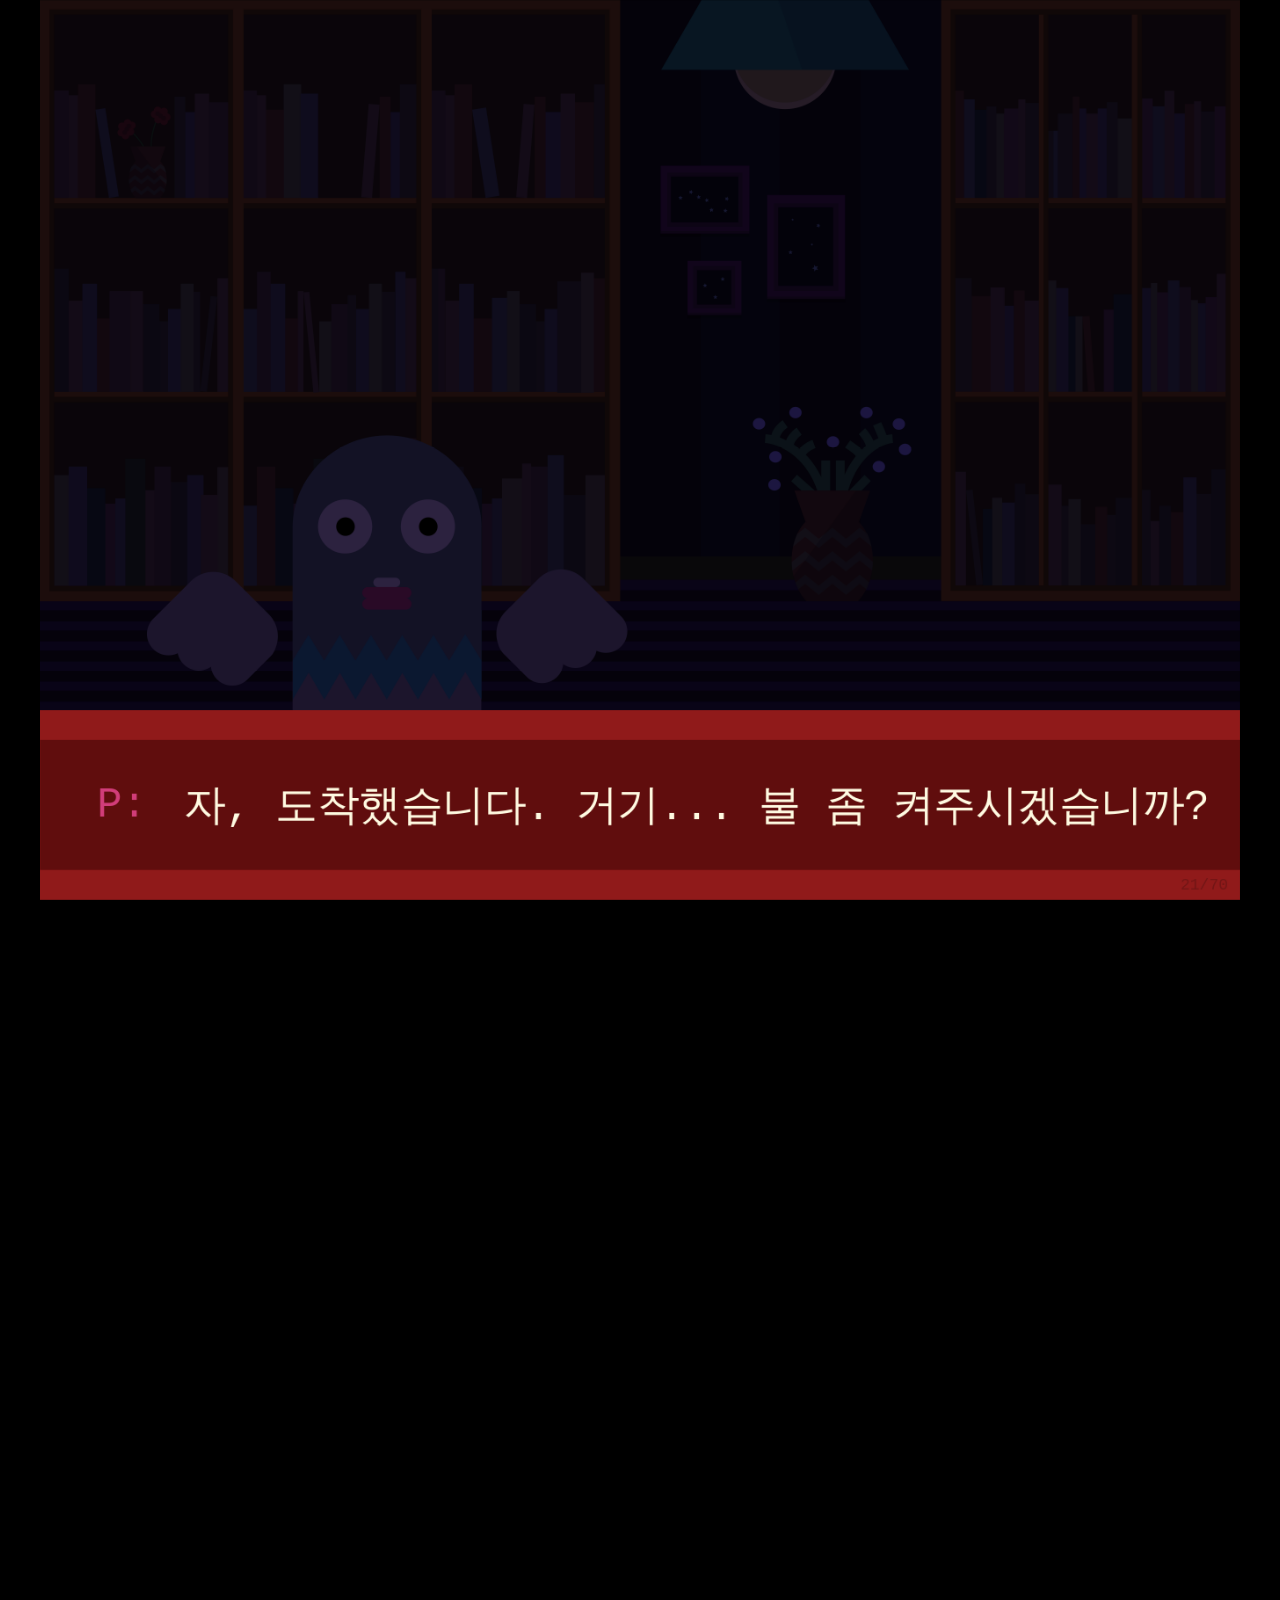
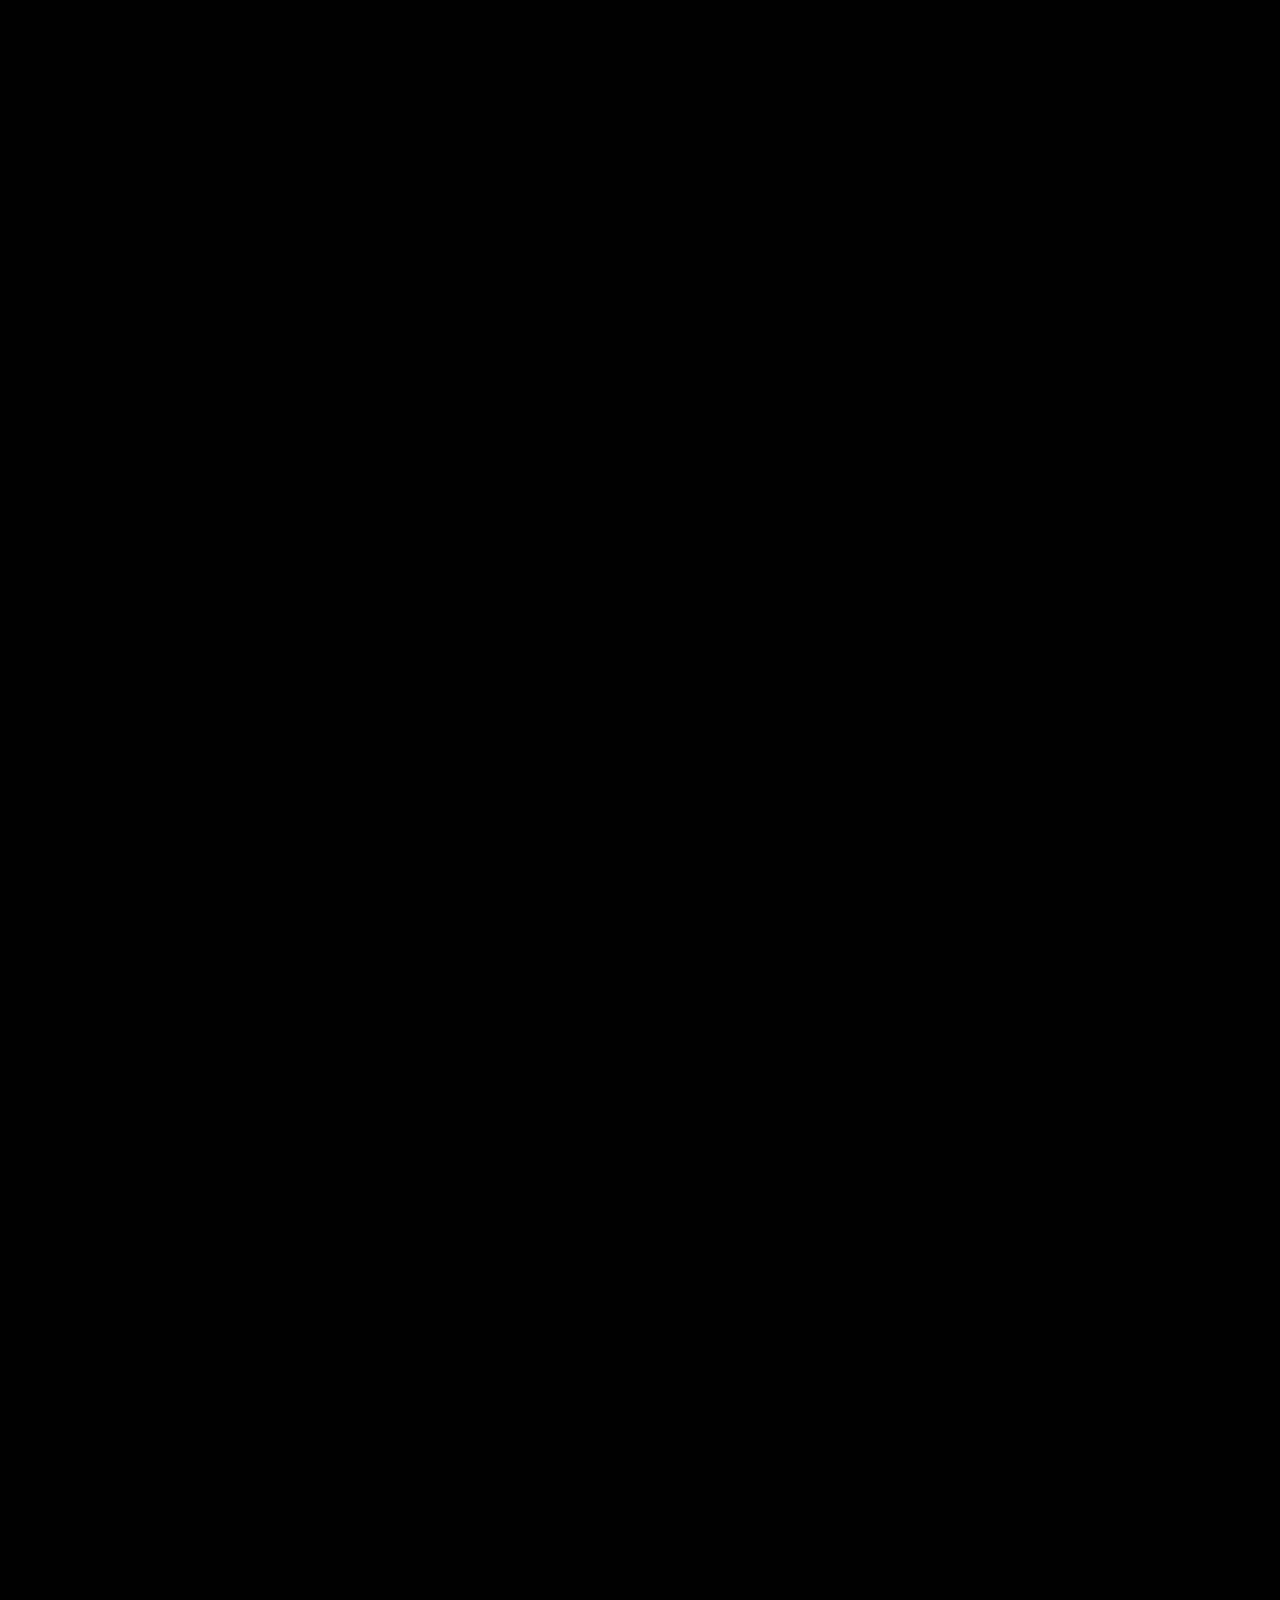
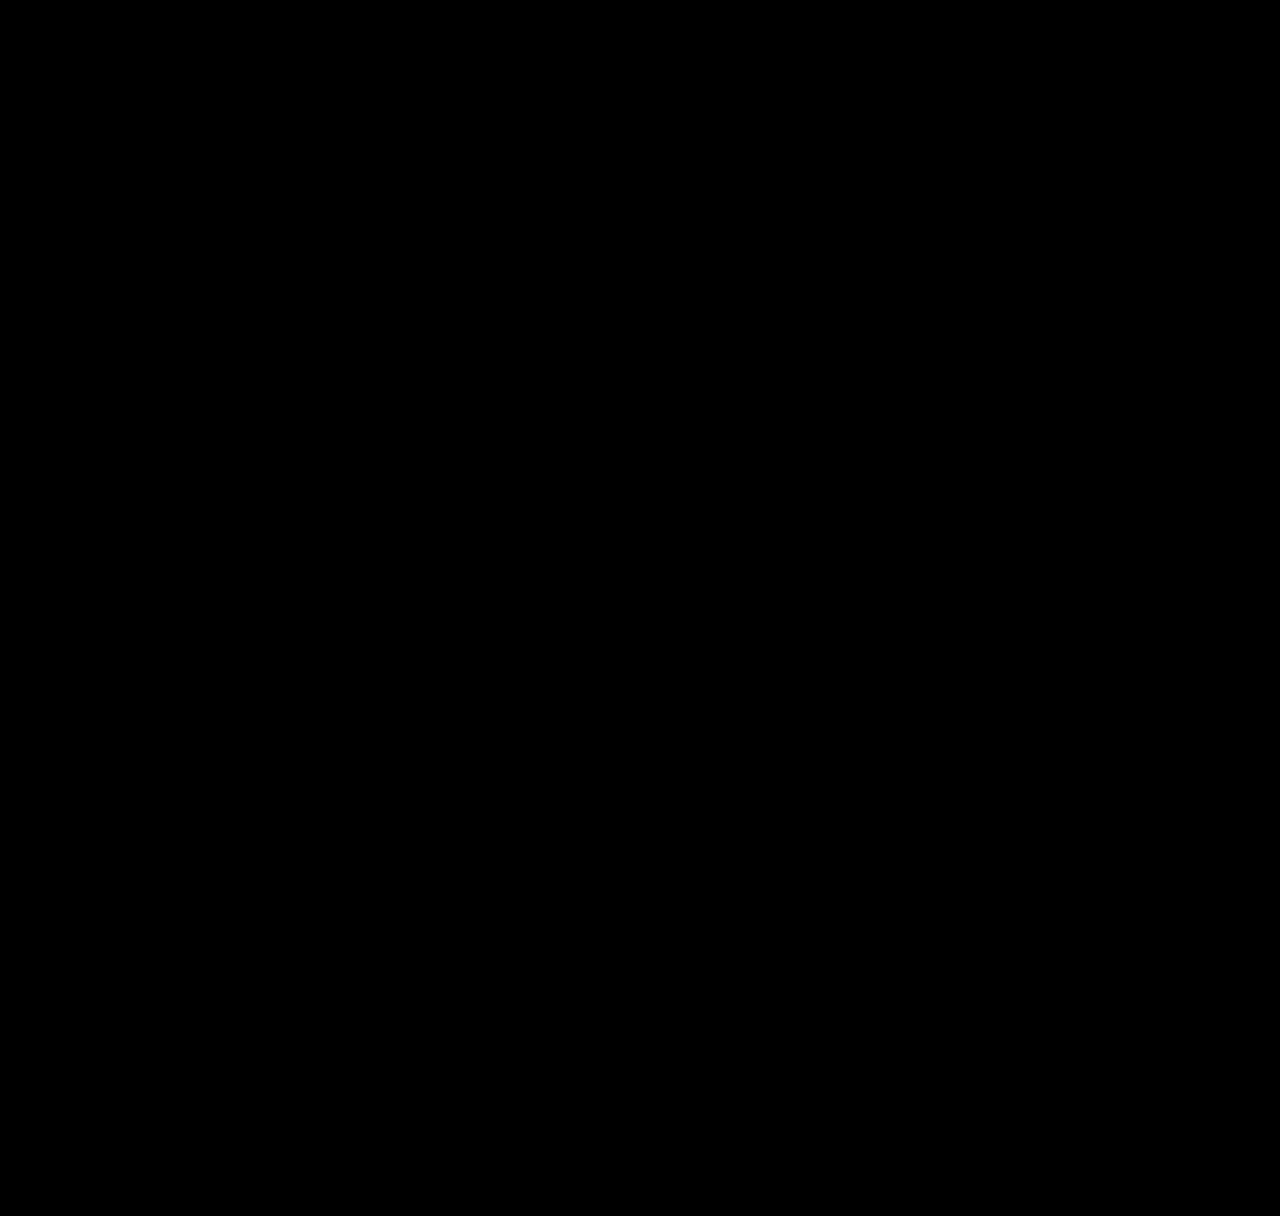
==== S2.html @ 765e0a61 "up" ====
<!DOCTYPE html>
<html lang="ko">
<head>
  <meta charset="UTF-8">
  <meta name="viewport" content="width=device-width, initial-scale=1.0, user-scalable=no">
  <title>知花冊房</title>
  <meta name="description" content="지화책방 비주얼 노벨">
  <style>
    * { margin: 0; padding: 0; box-sizing: border-box; }

    html, body {
      width: 100%; height: 100%;
      overflow: hidden;
      background: #000;
    }

    .sr-only {
      position: absolute; width: 1px; height: 1px;
      overflow: hidden; clip: rect(0 0 0 0);
    }

    /* 12.9인치 가로 기준 스테이지 (1366 x 1024) — 다른 비율 기기에서는 중앙 배치 및 레터박스(검정) */
    .stage {
      position: absolute;
      left: 50%; top: 50%;
      width: 1366px; height: 1024px;
      overflow: visible;
      background: #000000;
      transform-origin: center center;
      transform: translate(-50%, -50%) scale(var(--scale, 1));
    }

    /* 화면 바깥으로 나간 그래픽을 완벽하게 가려주는 최상단 블랙 마스킹 레이어 (2000px 블랙 테두리) */
    .stage::after {
      content: '';
      position: absolute;
      inset: -2000px;
      border: 2000px solid #000000;
      pointer-events: none;
      z-index: 999999;
    }
    .stage-black-mask {
      position: absolute;
      background: #000000;
      pointer-events: none;
      z-index: 999999;
    }
    .stage-black-mask.mask-right {
      left: 1366px;
      top: -2000px;
      width: 4000px;
      height: 6000px;
    }
    .stage-black-mask.mask-left {
      right: 1366px;
      top: -2000px;
      width: 4000px;
      height: 6000px;
    }
    .stage-black-mask.mask-top {
      left: -2000px;
      bottom: 1024px;
      width: 6000px;
      height: 4000px;
    }
    .stage-black-mask.mask-bottom {
      left: -2000px;
      top: 1024px;
      width: 6000px;
      height: 4000px;
    }

    /* 각 장면 공통 */
    .scene {
      position: absolute; inset: 0;
      overflow: hidden;
      will-change: transform;
      backface-visibility: hidden;
      transform: translate3d(0, 0, 0);
    }

    .scene .bg {
      position: absolute; inset: 0;
      width: 100%; height: 100%;
      display: block;
    }

    /* 전환: 위로 슬라이드 (부드럽고 빠른 1.6s 커튼콜) */
    .scene.slide-up-out {
      animation: slideUpOut 1.6s cubic-bezier(0.25, 0.1, 0.25, 1) forwards;
      z-index: 10;
    }
    @keyframes slideUpOut {
      from { transform: translate3d(0, 0, 0); }
      to   { transform: translate3d(0, -100%, 0); }
    }

    
    /* 대화창 전용 부드러운 페이드 인 */
    .dialog-fade-in {
      animation: dialogFadeIn 0.6s ease forwards;
    }
    @keyframes dialogFadeIn {
      from { opacity: 0; }
      to   { opacity: 1; }
    }

    /* 전환: 페이드 (2분 무입력 시 대기화면 복귀) */
    .scene.fade-in {
      animation: fadeIn 0.8s ease forwards;
      z-index: 10;
    }
    @keyframes fadeIn {
      from { opacity: 0; }
      to   { opacity: 1; }
    }

    /* ========== 대기화면(0번 장면 / Scene 1): 외벽 꽃 3개 살랑임 ========== */
    .flower {
      position: absolute;
      z-index: 1;
      pointer-events: none;
    }
    .f1, .flower.f1 { left: 957px; top: 178px; width: 219.5px; height: 229.5px; }
    .f2, .flower.f2 { left: 949px; top: 443px; width: 133px;   height: 145px;   }
    .f3, .flower.f3 { left: 985px; top: 615px; width: 172px;   height: 181px;   }

    .flower img {
      position: absolute; inset: 0;
      width: 100%; height: 100%;
      transform-origin: 50% 50%;
      animation: s01sway 2s steps(25) infinite alternate;
      backface-visibility: hidden;
      will-change: transform;
    }

    .f1 img, .flower.f1 img { --a: -5deg;   --b: 4deg; }
    .f2 img, .flower.f2 img { --a: 6deg;    --b: -4deg; }
    .f3 img, .flower.f3 img { --a: -3.5deg; --b: 5.5deg; }

    @keyframes s01sway {
      from { transform: rotate(var(--a)) translateZ(0); }
      to   { transform: rotate(var(--b)) translateZ(0); }
    }

    /* ========== 2장면: 비 내리는 책방 및 텍스트 ========== */
    .scene-02 .rain {
      position: absolute; inset: 0;
      width: 100%; height: 100%;
      pointer-events: none;
      z-index: 1; /* 곱하기 투명도 레이어(.veil) 아래에 위치 */
    }

    .scene-02 .veil {
      position: absolute; inset: 0;
      background: #453E72;
      opacity: 0.9;
      mix-blend-mode: multiply;
      transition: opacity 2.4s ease;
      z-index: 2; /* 빗줄기 위에 위치하여 곱하기 블렌드 효과 적용 */
    }
    .scene-02 .veil.gone { opacity: 0; }

    @font-face {
      font-family: 'DungGeunMo';
      src: url('04_filters_fonts/DungGeunMo.otf') format('opentype');
    }

    .scene-02 .guide-text {
      position: absolute;
      left: 0; right: 0; top: 50%;
      transform: translateY(-50%);
      font-family: 'DungGeunMo', monospace;
      font-size: 42px;
      line-height: 1.6;
      color: #615CB7;
      text-align: center;
      white-space: nowrap;
      user-select: none;
      pointer-events: none;
      transition: opacity 2.4s ease;
      z-index: 3;
    }
    .scene-02 .guide-text.gone { opacity: 0; }
    .scene-02 .guide-text .ch {
      display: inline-block;
      visibility: hidden;
    }
    .scene-02 .guide-text .ch.on { visibility: visible; }

    /* ========== 3장면: 책방 앞 + 초록 대화창 & 대사 타이핑 ========== */
    .scene-03 .rain {
      position: absolute; inset: 0;
      width: 100%; height: 100%;
      pointer-events: none;
    }

    /* ========== 대화창 공통 스타일 & 텍스트 규칙 (가장 상단 레이어) ========== */
    .dialog-wrap {
      position: absolute;
      left: 0;
      right: -6px; /* 서브픽셀 렌더링 틈새를 완벽히 덮어 뒤편 그래픽/팔 노출 원천 차단 */
      bottom: 0;
      width: calc(100% + 6px);
      height: 216px;
      z-index: 100; /* 최상단 레이어 */
      pointer-events: none;
    }

    .dialog-wrap .dialog-bg {
      position: absolute; inset: 0;
      width: 100%; height: 100%;
      display: block;
    }

    .dialog-wrap .dialog-text {
      position: absolute;
      left: 65px; right: 65px; top: 0; bottom: 0;
      display: flex;
      align-items: center;
      font-family: 'DungGeunMo', monospace;
      font-size: 48px;
      letter-spacing: -0.5px;
      white-space: nowrap;
      user-select: none;
    }

    .dialog-wrap .dialog-body {
      color: #FFFAE1;
    }

    .dialog-wrap .ch {
      display: inline-block;
      visibility: hidden;
    }
    .dialog-wrap .ch.on {
      visibility: visible;
    }
    .dialog-wrap .ch.dim {
      opacity: 0.3;
    }

    /* 그린 텍스트 규칙 (You: #308DA4) */
    .dialog-wrap.green .speaker,
    .scene-03 .speaker,
    .scene-04 .speaker,
    .scene-09 .speaker,
    .scene-10 .speaker,
    .scene-12 .speaker,
    .scene-13 .speaker,
    .scene-16 .speaker,
    .scene-23 .speaker,
    .scene-24 .speaker,
    .scene-29 .speaker,
    .scene-30 .speaker,
    .scene-32 .speaker,
    .scene-33 .speaker,
    .scene-17 .speaker,
    .scene-37 .speaker,
    .scene-41 .speaker,
    .scene-42 .speaker,
    .scene-44 .speaker {
      color: #308DA4;
      margin-right: 14px;
    }

    /* 레드 텍스트 규칙 (P: #D13D79) */
    .dialog-wrap.red .speaker,
    .scene-05 .speaker,
    .scene-06 .speaker,
    .scene-26 .speaker,
    .scene-07 .speaker,
    .scene-08 .speaker,
    .scene-11 .speaker,
    .scene-13 .speaker,
    .scene-14 .speaker,
    .scene-15 .speaker,
    .scene-18 .speaker,
    .scene-38 .speaker,
    .scene-19 .speaker,
    .scene-39 .speaker,
    .scene-20 .speaker,
    .scene-40 .speaker,
    .scene-01 .speaker,
    .scene-21 .speaker,
    .scene-25 .speaker,
    .scene-27 .speaker,
    .scene-28 .speaker,
    .scene-31 .speaker,
    .scene-34 .speaker,
    .scene-35 .speaker,
    .scene-36 .speaker,
    .scene-41 .speaker,
    .scene-42 .speaker,
    .scene-43 .speaker {
      color: #D13D79;
      margin-right: 14px;
    }

    /* 퍼플 텍스트 규칙 및 보라색 대화창 배경 채움 (오른쪽 잘림 방지) */
    .dialog-wrap.purple {
      background: linear-gradient(
        to bottom,
        #702188 0px,
        #702188 34px,
        #4C105E 34px,
        #4C105E 182px,
        #702188 182px,
        #702188 216px
      );
    }
    .dialog-wrap.purple .dialog-bg {
      width: 100%;
      height: 100%;
      object-fit: fill;
    }
    .dialog-wrap.purple .speaker {
      color: #615CB7;
      margin-right: 14px;
    }

    
    
    /* S2 2장면 / 22장면: 형광등 깜빡거리며 켜지는 필터 (1366*809, #1D123D -> 투명도 0%) */
    .scene-02 .scene-flicker-filter,
    .scene-22 .scene-flicker-filter {
      position: absolute;
      left: 0;
      top: 0;
      width: 1366px;
      height: 809px;
      background-color: #1D123D;
      mix-blend-mode: multiply;
      pointer-events: none;
      z-index: 45;
      opacity: 0.90; /* 대사 나오는 동안 기본 어두운 방 유지 */
    }

    .scene-02.flicker-active .scene-flicker-filter,
    .scene-22.flicker-active .scene-flicker-filter,
    .flicker-active .scene-flicker-filter {
      animation: fluorescentFlicker 1.8s step-end forwards;
    }

    .scene-02 .lamp-flare,
    .scene-22 .lamp-flare {
      position: absolute;
      left: 0;
      top: 0;
      width: 1366px;
      height: 809px;
      background-color: #FFFDE8;
      pointer-events: none;
      z-index: 46;
      opacity: 0;
    }

    .scene-02.flicker-active .lamp-flare,
    .scene-22.flicker-active .lamp-flare,
    .flicker-active .lamp-flare {
      animation: lampFlare 1.8s step-end forwards;
    }

    @keyframes fluorescentFlicker {
      /* 어둑어둑한 분위기 유지 */
      0%   { opacity: 0.90; }
      12%  { opacity: 0.90; }

      /* 1차 미세 깜빡: 어둠 속에서 켜질랑말랑 살짝 꿈틀 (0.78) */
      18%  { opacity: 0.78; }
      24%  { opacity: 0.90; }

      /* 2차 켜질랑말랑: 조금 더 반응 (0.65) */
      40%  { opacity: 0.65; }
      45%  { opacity: 0.88; }

      /* 3차 전압 상승: 반쯤 깜빡 (0.45) */
      55%  { opacity: 0.45; }
      60%  { opacity: 0.78; }

      /* 4차 지직- 연속 스파크 (0.25 -> 0.58 -> 0.12) */
      68%  { opacity: 0.25; }
      73%  { opacity: 0.58; }
      78%  { opacity: 0.12; }
      82%  { opacity: 0.35; }

      /* 5차 점등 완료! 완전히 불 켜짐 */
      88%  { opacity: 0.00; }
      93%  { opacity: 0.10; } /* 전구 잔여 미세 진동 */
      97%  { opacity: 0.00; }
      100% { opacity: 0.00; } /* 영구 밝음 유지 */
    }

    @keyframes lampFlare {
      /* 초반 어둑어둑할 때는 섬광 없음 */
      0%   { opacity: 0; }
      67%  { opacity: 0; }

      /* 4차 스파크 시 미세 섬광 */
      78%  { opacity: 0.08; }
      82%  { opacity: 0; }

      /* 5차 본격 점등 시 찰나의 전등 빛 퍼짐 */
      88%  { opacity: 0.25; }
      94%  { opacity: 0; }
      100% { opacity: 0; }
    }

    /* 21장면 전용 필터 (1366*809 대화창 비침범 직사각형, #1D123D, multiply 90%) */
    .scene-01 .scene-21-filter,
    .scene-21 .scene-21-filter {
      position: absolute;
      left: 0;
      top: 0;
      width: 1366px;
      height: 809px;
      background-color: #1D123D;
      opacity: 0.9;
      mix-blend-mode: multiply;
      pointer-events: none;
      z-index: 45;
    }

    /* ========== S2 전체 장면 공통 컬러 필터 레이어 (#E8CBFF, 50%, multiply) ========== */
    .scene-color-filter {
      position: absolute;
      left: 0;
      top: 0;
      width: 1366px;
      height: 1024px;
      background-color: #E8CBFF;
      opacity: 0.5;
      mix-blend-mode: multiply;
      pointer-events: none;
      z-index: 50; /* 대화창(z-index: 100) 바로 아래, 씬 내 그래픽/모션 요소 최상단 */
    }
    .scene-color-filter.with-dialog,
    .scene:has(.dialog-wrap) .scene-color-filter {
      height: 809px; /* 하단 대사 영역을 제외한 상단 채움 (1366*809) */
    }

    /* ========== 4장면: 노크 장면 (배경, 도어 슬라이드, arm 마우스 커서, 타이핑) ========== */
    .scene-04 {
      cursor: none; /* 실제 마우스 커서 숨김 */
    }

    .rain {
      position: absolute; inset: 0;
      width: 100%; height: 100%;
      pointer-events: none;
    }

    .scene-04 .rain,
    .scene-05 .rain,
    .scene-06 .rain,
    .scene-11 .rain {
      z-index: 2; /* 꽃 레이어(z-index: 1) 위에서 비가 가림 없이 내리도록 설정 */
    }

    /* 4장면, 5장면, 6장면: 3장면(03.png) 꽃 위치와 100% 동일하게 일치시키는 꽃 레이어 */
    .flowers-layer {
      position: absolute; inset: 0;
      width: 100%; height: 100%;
      pointer-events: none;
      z-index: 1;
    }
    .flowers-layer .flower-strip {
      position: absolute;
      top: 0; bottom: 0;
      overflow: hidden;
    }
    .flowers-layer .flower-strip.left {
      left: 0;
      width: 376px;
    }
    .flowers-layer .flower-strip.right {
      left: 925px;
      width: 441px;
    }
    .flowers-layer .flower-strip img {
      position: absolute;
      top: 0;
      width: 1366px;
      height: 1024px;
      display: block;
    }
    .flowers-layer .flower-strip.left img {
      left: 0;
    }
    .flowers-layer .flower-strip.right img {
      left: -925px;
    }

    /* 7장면, 8장면, 9장면: 비둘기 날개 (몸통 기준 안쪽 고정점, 위아래 살짝 날갯짓) */
    .pigeon-wing {
      position: absolute;
      width: 313.5px;
      height: 278.5px;
      z-index: 2;
      pointer-events: none;
      will-change: transform;
    }
    .pigeon-wing img {
      width: 100%;
      height: 100%;
      display: block;
    }
    .pigeon-wing.left {
      left: 165px;
      top: 430px;
      transform-origin: 90% 45%;
      animation: wingFlapLeft 1.44s steps(18) infinite alternate;
    }
    .pigeon-wing.right {
      right: 165px;
      top: 430px;
      transform-origin: 10% 45%;
      animation: wingFlapRight 1.44s steps(18) infinite alternate;
    }
    @keyframes wingFlapLeft {
      0%   { transform: rotate(-5deg); }
      100% { transform: rotate(5deg); }
    }
    @keyframes wingFlapRight {
      0%   { transform: rotate(5deg); }
      100% { transform: rotate(-5deg); }
    }

    /* 4장면 슬라이딩 도어 (24프레임 전개) */
    .scene-04 .door {
      position: absolute;
      left: 619.24px; top: 97.91px;
      z-index: 3;
      cursor: none;
      transition: transform 2.0s steps(48);
      will-change: transform;
    }
    .scene-04 .door img {
      display: block;
      width: auto;
      height: auto;
    }
    .scene-04 .door.opened {
      transform: translateX(-241.21px); /* x619.24 -> x378.03 으로 슬라이딩 이동 */
    }

    /* 건물 간판 정정 레이어 (知花冊房) */
    .sign-fixed {
      position: absolute;
      width: 61px;
      height: 247px;
      z-index: 2;
      pointer-events: none;
    }
    .sign-fixed img {
      width: 100%;
      height: 100%;
      display: block;
    }
    .scene-02 .sign-fixed {
      left: 924px;
      top: 235.5px;
    }
    .scene-03 .sign-fixed,
    .scene-04 .sign-fixed,
    .scene-05 .sign-fixed,
    .scene-06 .sign-fixed,
    .scene-11 .sign-fixed {
      left: 924px;
      top: 149.5px;
    }

    /* 15/16장면: 33번 장면 스타일 빈티지 땀방울 꿈틀 모션 (7~8fps 스톱모션 스타일) */
    .scene-15 .sweat-group,
    .scene-16 .sweat-group {
      position: absolute;
      left: 1086px;
      top: 148px;
      width: 161px;
      height: 121px;
      transform-origin: 50% 50%;
      pointer-events: none;
      z-index: 4;
      will-change: transform;
      animation: sweatVintageWriggle 0.72s steps(1) infinite;
    }
    .scene-15 .sweat-group img,
    .scene-16 .sweat-group img {
      width: 100%;
      height: 100%;
      display: block;
      object-fit: contain;
    }

    /* 5장면, 6장면, 11장면: 이전 장면에서 슬라이딩 완료된 문 유지 (x: 378.03px, y: 97.91px) */
    .scene-05 .door,
    .scene-06 .door,
    .scene-11 .door {
      position: absolute;
      left: 378.03px; top: 97.91px;
      z-index: 3;
    }
    .scene-05 .door img,
    .scene-06 .door img,
    .scene-11 .door img {
      display: block;
      width: auto;
      height: auto;
    }

    /* 12장면: 주인공(human) 클로즈업 레이어 및 비 레이어 */
    .scene-12 .rain {
      position: absolute; inset: 0;
      width: 100%; height: 100%;
      pointer-events: none;
      z-index: 2;
    }
    .scene-12 .human {
      position: absolute;
      right: 0; top: 0;
      width: 1313px;
      height: 1024px;
      pointer-events: none;
      z-index: 3;
    }
    .scene-12 .human img {
      width: 100%;
      height: 100%;
      display: block;
    }

    /* 13장면, 14장면, 15장면: 비 내리는 창가 비둘기 씬 (배경, 비, 비둘기 방 전경, 레드 대화창) */
    .scene-13 .rain,
    .scene-14 .rain,
    .scene-15 .rain {
      position: absolute; inset: 0;
      width: 100%; height: 100%;
      pointer-events: none;
      z-index: 2;
    }
    .scene-13 .pigeon-room,
    .scene-14 .pigeon-room,
    .scene-15 .pigeon-room {
      position: absolute; inset: 0;
      width: 100%; height: 100%;
      pointer-events: none;
      z-index: 3;
    }
    .scene-13 .pigeon-room img,
    .scene-14 .pigeon-room img,
    .scene-15 .pigeon-room img {
      width: 100%;
      height: 100%;
      display: block;
    }

    /* 17장면: 비 내리는 창가 비둘기 씬 (배경, 비, 비둘기 방 전경, 상단 레드 대화창) */
    .scene-17 .rain {
      position: absolute; inset: 0;
      width: 100%; height: 100%;
      pointer-events: none;
      z-index: 2;
    }
    .scene-17 .pigeon-room {
      position: absolute; inset: 0;
      width: 100%; height: 100%;
      pointer-events: none;
      z-index: 3;
    }
    .scene-17 .pigeon-room img {
      width: 100%;
      height: 100%;
      display: block;
    }

    /* 18장면: 계단 오르는 비둘기 뒷모습 씬 (진정한 아날로그 스톱모션 12.5fps / step-end 적용) */
    .scene-18 .pigeon-climber {
      position: absolute;
      left: 468px;
      bottom: 336px;
      width: 430px;
      height: 335px;
      transform-origin: 50% 95%;
      z-index: 5;
      pointer-events: none;
      animation: pigeonClimbMiddle 2.24s step-end forwards;
      animation-delay: 0.35s;
    }
    .scene-18 .pigeon-climber .body,
    .scene-18 .pigeon-climber .wing {
      position: absolute;
      inset: 0;
      width: 100%;
      height: 100%;
    }
    .scene-18 .pigeon-climber img {
      width: 100%;
      height: 100%;
      display: block;
    }
    .scene-18 .pigeon-climber .wing.left {
      transform-origin: 28% 50%;
      animation: flapLeft 0.32s step-end 6 forwards;
      animation-delay: 0.35s;
    }
    .scene-18 .pigeon-climber .wing.right {
      transform-origin: 72% 50%;
      animation: flapRight 0.32s step-end 6 forwards;
      animation-delay: 0.35s;
    }
    @keyframes flapLeft {
      0%   { transform: rotate(0deg); }
      25%  { transform: rotate(-26deg); }
      50%  { transform: rotate(24deg); }
      75%  { transform: rotate(0deg); }
      100% { transform: rotate(0deg); }
    }
    @keyframes flapRight {
      0%   { transform: rotate(0deg); }
      25%  { transform: rotate(26deg); }
      50%  { transform: rotate(-24deg); }
      75%  { transform: rotate(0deg); }
      100% { transform: rotate(0deg); }
    }
    @keyframes pigeonClimbMiddle {
      /* 12.5fps 스톱모션 (한 프레임 = 0.08s, 총 28프레임 = 2.24s) */
      /* 프레임 간 중간 보간 없이 각 프레임이 탁-탁 끊어지며 도약 */
      /* 0~2프레임: 바닥 준비 동작 */
      0%   { transform: translate3d(0, 0, 0) scale(1); opacity: 1; }
      7%   { transform: translate3d(0, 0, 0) scale(1); opacity: 1; }

      /* 1번째 칸 도약 (3~7프레임): 발을 떼고 1단 위로 톡 뜀 */
      11%  { transform: translate3d(0, -45px, 0) scale(0.97); opacity: 1; }
      14%  { transform: translate3d(0, -115px, 0) scale(0.93); opacity: 1; }
      18%  { transform: translate3d(0, -155px, 0) scale(0.90); opacity: 1; }
      21%  { transform: translate3d(0, -135px, 0) scale(0.89); opacity: 1; }
      25%  { transform: translate3d(0, -121px, 0) scale(0.88); opacity: 1; }

      /* 1단 위 안착 및 호흡 (8~11프레임) */
      29%  { transform: translate3d(0, -121px, 0) scale(0.88); opacity: 1; }
      39%  { transform: translate3d(0, -121px, 0) scale(0.88); opacity: 1; }

      /* 2번째 칸 도약 (12~16프레임): 중간 계단으로 톡 뜀 */
      43%  { transform: translate3d(0, -165px, 0) scale(0.85); opacity: 1; }
      46%  { transform: translate3d(0, -235px, 0) scale(0.82); opacity: 1; }
      50%  { transform: translate3d(0, -275px, 0) scale(0.79); opacity: 1; }
      54%  { transform: translate3d(0, -255px, 0) scale(0.78); opacity: 1; }
      57%  { transform: translate3d(0, -243px, 0) scale(0.78); opacity: 1; }

      /* 대사 출력 타이밍에 맞춰 계단 중간에 정지 유지 (17~28프레임) */
      61%  { transform: translate3d(0, -243px, 0) scale(0.78); opacity: 1; }
      100% { transform: translate3d(0, -243px, 0) scale(0.78); opacity: 1; }
    }

    /* arm 커서 (두 배 축소: 1230x1290, 살구색 주먹 중심 초점 유지, 오른쪽 등장) */
    .scene-04 .arm-cursor {
      position: absolute;
      left: 1120px; top: 500px;
      width: 1230px;
      height: 1290px;
      pointer-events: none;
      z-index: 10;
      transform: translate(-30.5%, -18.5%);
      will-change: transform, left, top;
    }
    .scene-04 .arm-cursor img {
      width: 100%;
      height: 100%;
      display: block;
    }

    /* 노크 모션: 주먹으로 톡톡 두드리는 리듬감 있는 모션 (12.5fps 스톱모션) */
    .scene-04 .arm-cursor.knocking {
      animation: knockMotion 0.56s steps(7);
    }
    @keyframes knockMotion {
      0%   { transform: translate(-30.5%, -18.5%) scale(1); }
      20%  { transform: translate(-33%, -22%) scale(0.92) rotate(-4deg); }
      40%  { transform: translate(-28%, -15%) scale(1.08) rotate(3deg); }
      60%  { transform: translate(-32%, -20%) scale(0.95) rotate(-2deg); }
      80%  { transform: translate(-28%, -15%) scale(1.08) rotate(3deg); }
      100% { transform: translate(-30.5%, -18.5%) scale(1); }
    }
      /* S2 6장면: 사다리를 든 비둘기 단순화된 2컷 앞뒤 까딱 스톱모션 */
    .scene-06 .ladder-pigeon-carrier,
    .scene-26 .ladder-pigeon-carrier {
      position: absolute;
      left: 0;
      top: 0;
      width: 790.5px;
      height: 1054px;
      transform: translate3d(930.49px, -171.36px, 0);
      pointer-events: none;
      z-index: 15;
      /* 이동 컷수 단순화: 10단계로 쿵- 쿵- 큼직하게 전진 */
      transition: transform 2.6s steps(10, end);
      will-change: transform;
    }
    .scene-06 .ladder-pigeon-img,
    .scene-26 .ladder-pigeon-img {
      width: 100%;
      height: 100%;
      object-fit: contain;
      transform-origin: 30% 90%; /* 발/사다리 밑동 축 */
    }
    .scene-06.ladder-moving .ladder-pigeon-carrier,
    .scene-26.ladder-moving .ladder-pigeon-carrier {
      transform: translate3d(388.87px, -144.73px, 0);
    }
    .scene-06.ladder-moving .ladder-pigeon-img,
    .scene-26.ladder-moving .ladder-pigeon-img {
      /* 중간 보간 없이 2컷만으로 딱-딱 앞뒤 까딱이는 단순화된 루프 (step-end) */
      animation: ladderPigeonRock 0.52s step-end infinite;
    }
    .ladder-pigeon-carrier.arrived {
      transform: translate3d(388.87px, -144.73px, 0) !important;
      transition: none !important;
    }
    .ladder-pigeon-carrier.arrived .ladder-pigeon-img {
      animation: none !important;
      transform: none !important;
    }
    @keyframes ladderPigeonRock {
      0% {
        transform: translate3d(0, 0, 0) rotate(-2.5deg);
      }
      50% {
        transform: translate3d(0, -10px, 0) rotate(3deg);
      }
    }

      /* 비둘기 눈썹 독립 레이어 (페이드아웃 없이 즉시바뀜) */
    .pigeon-eyebrows,
    .instant-eyebrow-clone {
      position: absolute;
      left: 320px;
      top: 535px;
      width: 145px;
      height: 21.25px;
      object-fit: contain;
      pointer-events: none;
      z-index: 25;
    }
    .instant-eyebrow-clone {
      z-index: 35;
      opacity: 1 !important;
    }

  
    /* 장면 번호 표시: '현재장면/총장면수' (DungGeunMo, #0000, 곱하기, 투명도 20, 18px)
       대화창 맨 아래 줄 또는 대화창 없는 화면의 동일 위치(가장 상단 레이어)에 배치 */
    .scene-counter {
      position: absolute;
      right: 14px;
      bottom: 8px;
      line-height: 1;
      font-family: 'DungGeunMo', monospace;
      font-size: 18px;
      color: #000000;
      opacity: 0.20;
      mix-blend-mode: multiply;
      pointer-events: none;
      z-index: 100;
      user-select: none;
    }
    .dialog-wrap .scene-counter {
      right: 20px; /* .dialog-wrap의 right: -6px 확장에 맞춘 스테이지 기준 14px 완벽 일치 */
    }

    /* 8장면(28/70) & 9장면(29/70): 배경 및 비둘기 사다리 모션 */
    .scene-08 .bg-wrap,
    .scene-09 .bg-wrap,
    .scene-28 .bg-wrap,
    .scene-29 .bg-wrap {
      position: absolute; inset: 0;
      width: 100%; height: 100%;
      overflow: hidden;
    }

    /* 8장면 & 9장면 비둘기 바닥 안착 위치 (28->29 전환 시 1픽셀도 흔들림 없는 완벽 일치) */
    .scene-08 .ladder-climber-pigeon,
    .scene-09 .ladder-climber-pigeon,
    .scene-28 .ladder-climber-pigeon,
    .scene-29 .ladder-climber-pigeon {
      position: absolute;
      left: 307px;
      top: 493px;
      width: 331px;
      height: 258.5px;
      pointer-events: none;
      z-index: 5;
      transform-origin: 50% 100%;
      transform: translate3d(0, 0, 0);
      will-change: transform;
    }
    .scene-08 .ladder-climber-pigeon img,
    .scene-09 .ladder-climber-pigeon img,
    .scene-28 .ladder-climber-pigeon img,
    .scene-29 .ladder-climber-pigeon img {
      width: 100%;
      height: 100%;
      display: block;
      object-fit: contain;
    }
    .scene-09.jumping .ladder-climber-pigeon,
    .scene-29.jumping .ladder-climber-pigeon {
      animation: pigeonHopJump 0.64s step-end forwards;
    }
    .scene-09.jumped .ladder-climber-pigeon,
    .scene-29.jumped .ladder-climber-pigeon {
      transform: translate3d(0, -267.25px, 0) !important;
      animation: none !important;
    }

    @keyframes pigeonHopJump {
      /* 12.5fps 스톱모션 (위로 톡 점프하여 나무 발받침 바로 위에 안착 - 31페이지와 동일 위치) */
      /* 0~1프레임: 하단 출발 위치 */
      0%   { transform: translate3d(0, 0, 0); }
      12%  { transform: translate3d(0, 0, 0); }

      /* 2프레임: 도약 직전 움츠림 반동 */
      13%  { transform: translate3d(0, 8px, 0); }
      25%  { transform: translate3d(0, 8px, 0); }

      /* 3~4프레임: 위로 힘차게 톡 도약 */
      26%  { transform: translate3d(0, -90px, 0); }
      37%  { transform: translate3d(0, -90px, 0); }

      /* 5~6프레임: 공중 상승 */
      38%  { transform: translate3d(0, -210px, 0); }
      50%  { transform: translate3d(0, -210px, 0); }

      /* 7~8프레임: 발받침 살짝 윗선 정점 도달 */
      51%  { transform: translate3d(0, -282px, 0); }
      65%  { transform: translate3d(0, -282px, 0); }

      /* 9프레임: 발받침 위 착지 하강 */
      66%  { transform: translate3d(0, -265px, 0); }
      80%  { transform: translate3d(0, -265px, 0); }

      /* 10~11프레임: 나무 발받침 바로 위에 두 발 완벽 안착 (31페이지 발 위치 일치) */
      81%  { transform: translate3d(0, -267.25px, 0); }
      100% { transform: translate3d(0, -267.25px, 0); }
    }

    /* 10장면 (30번 장면): 비둘기 로즈마리 화분 보며 책 주섬주섬 꺼내담는 양 날개 모션 (빈티지 12.5fps 스톱모션) */
    .scene-10     /* 30번, 31번 장면: 사다리 위 비둘기 및 날개/책 공통 레이아웃 */
    .rosemary-pigeon-wrap,
    .scene-10 .rosemary-pigeon-wrap,
    .scene-30 .rosemary-pigeon-wrap,
    .scene-11 .rosemary-pigeon-wrap,
    .scene-31 .rosemary-pigeon-wrap {
      position: absolute;
      inset: 0;
      width: 100%;
      height: 100%;
      pointer-events: none;
    }

    /* 31번 장면: 비둘기 품에 안기는 책들 (A, B, C, D) - 배경 위, 비둘기 날개/몸통 아래 레이어 */
    .rosemary-books,
    .scene-11 .rosemary-books,
    .scene-31 .rosemary-books {
      position: absolute;
      inset: 0;
      width: 100%;
      height: 100%;
      pointer-events: none;
      z-index: 4;
    }

    .rosemary-book,
    .scene-11 .rosemary-book,
    .scene-31 .rosemary-book {
      position: absolute;
      pointer-events: none;
      opacity: 0;
      visibility: hidden;
      display: block;
      object-fit: contain;
    }

    .rosemary-book.on,
    .scene-11 .rosemary-book.on,
    .scene-31 .rosemary-book.on {
      opacity: 1;
      visibility: visible;
    }

    /* 31번 기준 책 레이어 순서: 하위 책A, 책D (z: 3) / 상위 책C, 책B (z: 4) */
    .rosemary-book.book-a {
      left: 387.04px;
      top: 272.96px;
      width: 95.5px;
      height: 129.75px;
      z-index: 3;
    }

    .rosemary-book.book-d {
      left: 474.51px;
      top: 275.63px;
      width: 82px;
      height: 101px;
      z-index: 3;
    }

    .rosemary-book.book-c {
      left: 370.5px;
      top: 283.04px;
      width: 113.75px;
      height: 126.75px;
      z-index: 4;
    }

    .rosemary-book.book-b,
    .scene-11 .rosemary-book.book-b,
    .scene-31 .rosemary-book.book-b,
    .scene-12 .rosemary-book.book-b,
    .scene-32 .rosemary-book.book-b {
      left: 422.8px;
      top: 267.62px;
      width: 150.25px;
      height: 148.25px;
      z-index: 4;
    }

    /* 비둘기 양 날개 (최하단 배경 위, 몸통 아래 레이어) */
    .pigeon-wing,
    .scene-10 .pigeon-wing,
    .scene-30 .pigeon-wing,
    .scene-11 .pigeon-wing,
    .scene-31 .pigeon-wing {
      position: absolute;
      left: 360px;
      top: 274.25px;
      width: 226.75px;
      height: 132px;
      z-index: 5;
      will-change: transform;
      pointer-events: none;
    }

    .pigeon-wing img,
    .scene-10 .pigeon-wing img,
    .scene-30 .pigeon-wing img,
    .scene-11 .pigeon-wing img,
    .scene-31 .pigeon-wing img {
      width: 100%;
      height: 100%;
      display: block;
      object-fit: contain;
    }

    /* 비둘기 몸통 - 최상단 레이어 (날개 위) */
    .pigeon-body,
    .scene-10 .pigeon-body,
    .scene-30 .pigeon-body,
    .scene-11 .pigeon-body,
    .scene-31 .pigeon-body {
      position: absolute;
      left: 393px;
      top: 215.25px;
      width: 160.25px;
      height: 268.25px;
      z-index: 10;
      pointer-events: none;
    }

    .pigeon-body img,
    .scene-10 .pigeon-body img,
    .scene-30 .pigeon-body img,
    .scene-11 .pigeon-body img,
    .scene-31 .pigeon-body img {
      width: 100%;
      height: 100%;
      display: block;
      object-fit: contain;
    }

    /* 30번 장면: 29장면에서 벌린 날개 -> 30장면 접힌 날개로 전환 모션 (고정점 유지) */
    .scene-10 .pigeon-wing.wing-left,
    .scene-30 .pigeon-wing.wing-left {
      transform-origin: 41% 60%;
      animation: pigeonWingFoldLeft 0.8s steps(6) forwards;
    }

    .scene-10 .pigeon-wing.wing-right,
    .scene-30 .pigeon-wing.wing-right {
      transform-origin: 59% 60%;
      animation: pigeonWingFoldRight 0.8s steps(6) forwards;
    }

    @keyframes pigeonWingFoldLeft {
      0%   { transform: rotate(-32deg) scale(0.96); }
      40%  { transform: rotate(-18deg); }
      75%  { transform: rotate(-6deg); }
      100% { transform: rotate(0deg); }
    }

    @keyframes pigeonWingFoldRight {
      0%   { transform: rotate(32deg) scale(0.96); }
      40%  { transform: rotate(18deg); }
      75%  { transform: rotate(6deg); }
      100% { transform: rotate(0deg); }
    }

    /* 31번 장면: 비둘기 품에 책 담는 날갯짓 (완전 대칭 + 고정점 유지, 1회 왕복 당 0.85s 주기) */
    .scene-11 .pigeon-wing.wing-left,
    .scene-31 .pigeon-wing.wing-left,
    .rosemary-pigeon-wrap.packing .pigeon-wing.wing-left {
      transform-origin: 41% 60%;
      animation: pigeonPackBooksLeft 0.85s steps(6) infinite;
    }

    .scene-11 .pigeon-wing.wing-right,
    .scene-31 .pigeon-wing.wing-right,
    .rosemary-pigeon-wrap.packing .pigeon-wing.wing-right {
      transform-origin: 59% 60%;
      animation: pigeonPackBooksRight 0.85s steps(6) infinite;
    }

    /* 책을 모두 담은 후 날개 모션 완전 정지 */
    .scene-11.books-packed .pigeon-wing,
    .scene-31.books-packed .pigeon-wing,
    .rosemary-pigeon-wrap.books-packed .pigeon-wing {
      animation: none !important;
      transform: rotate(0deg) !important;
    }

    @keyframes pigeonPackBooksLeft {
      0%, 100% { transform: rotate(0deg); }
      35%      { transform: rotate(-18deg); }
      70%      { transform: rotate(-8deg); }
    }

    @keyframes pigeonPackBooksRight {
      0%, 100% { transform: rotate(0deg); }
      35%      { transform: rotate(18deg); }
      70%      { transform: rotate(8deg); }
    }

    


    /* 13장면 (33번 장면: 인간 갸우뚱 모션 + 빈티지 땀방울 꿈틀 모션) */
    .scene-13 .bg-wrap,
    .scene-33 .bg-wrap {
      position: absolute;
      inset: 0;
      width: 100%;
      height: 100%;
      overflow: hidden;
    }

    /* 인간 머리 에셋 (스타트: x168 y-344 -> 0.3초 고정 후 목 고정점을 유지한 채 우측 갸우뚱) */
    .scene-33-head,
    .scene-13 .scene-33-head,
    .scene-33 .scene-33-head {
      position: absolute;
      left: 168px;
      top: -344px;
      width: 989.5px;
      height: 830.5px;
      transform-origin: 50% 91%;
      pointer-events: none;
      z-index: 10;
      will-change: transform;
      animation: humanHeadCock 1.3s step-end forwards;
    }

    .scene-33-head img,
    .scene-13 .scene-33-head img,
    .scene-33 .scene-33-head img {
      width: 100%;
      height: 100%;
      display: block;
      object-fit: contain;
    }

    .tilted .scene-33-head,
    .scene-13.tilted .scene-33-head,
    .scene-33.tilted .scene-33-head {
      transform: rotate(7.5deg) !important;
      animation: none !important;
    }

    @keyframes humanHeadCock {
      /* 0~0.50s (0~38.5%): 33번 장면 전환 후 약 0.5초간 스타트 위치(0도) 유지 */
      0%, 38.5% {
        transform: rotate(0deg);
      }
      /* 0.50s~1.30s (38.5~100%): 기울임 진행 속도를 완화하여(0.8초간 12단계) 차분하고 자연스럽게 갸우뚱 */
      38.6%, 43.6% {
        transform: rotate(0.6deg);
      }
      43.7%, 48.7% {
        transform: rotate(1.3deg);
      }
      48.8%, 53.8% {
        transform: rotate(2.1deg);
      }
      53.9%, 59.0% {
        transform: rotate(3.0deg);
      }
      59.1%, 64.1% {
        transform: rotate(3.9deg);
      }
      64.2%, 69.2% {
        transform: rotate(4.8deg);
      }
      69.3%, 74.3% {
        transform: rotate(5.6deg);
      }
      74.4%, 79.5% {
        transform: rotate(6.3deg);
      }
      79.6%, 84.6% {
        transform: rotate(6.8deg);
      }
      84.7%, 89.7% {
        transform: rotate(7.2deg);
      }
      89.8%, 94.8% {
        transform: rotate(7.4deg);
      }
      94.9%, 100% {
        transform: rotate(7.5deg);
      }
    }

        
    /* ==============================================================
       36번 장면: 35번 위치(비둘기)에서 액자들로 카메라 이동(팬) 연출
       (Start: translate3d(-491.5px, -280.7px, 0) scale(2.0) -- 35번 라스트 지점과 100% 완벽 일치
        Stop:  translate3d(-2221.52px, -617.36px, 0) scale(3.7108))
       ============================================================== */
    .scene-16 .scene-36-pan-wrap,
    .scene-36 .scene-36-pan-wrap {
      position: absolute;
      top: 0;
      left: 0;
      width: 100%;
      height: 100%;
      overflow: hidden;
      pointer-events: none;
    }

    .scene-16 .bg-pan,
    .scene-36 .bg-pan {
      position: absolute;
      top: 0;
      left: 0;
      width: 100%;
      height: 100%;
      object-fit: cover;
      transform-origin: 0 0;
      transform: translate3d(-491.5px, -280.7px, 0) scale(2.0);
      will-change: transform;
    }

    .scene-16.camera-moving .bg-pan,
    .scene-36.camera-moving .bg-pan {
      transform: translate3d(-2221.52px, -617.36px, 0) scale(3.7108);
      transition: transform 2.2s steps(16, end);
    }

    .scene-16.camera-settled .bg-pan,
    .scene-36.camera-settled .bg-pan {
      transform: translate3d(-2221.52px, -617.36px, 0) scale(3.7108) !important;
      transition: none !important;
    }

    /* 36번 장면: 카메라 확대/이동 중 레드 대화창 숨김 (풀화면 연출), 이동 완료 후 대화창 등장 */
    .scene-16 .dialog-wrap,
    .scene-36 .dialog-wrap {
      opacity: 0;
      pointer-events: none;
      transition: opacity 0.3s ease;
    }
    .scene-16.camera-settled .dialog-wrap,
    .scene-36.camera-settled .dialog-wrap {
      opacity: 1;
      pointer-events: auto;
    }

    /* ==============================================================
       35번 장면: 34번 배경에서 비둘기 클로즈업으로 줌인 확대 연출
       (카메라 줌렌즈 당기듯 16단계 스텝 줌인: 2.2초, steps(16, end))
       ============================================================== */
    .scene-15 .scene-35-zoom-wrap,
    .scene-35 .scene-35-zoom-wrap {
      position: absolute;
      top: 0;
      left: 0;
      width: 100%;
      height: 100%;
      overflow: hidden;
      pointer-events: none;
    }

    .scene-15 .bg-start,
    .scene-35 .bg-start {
      position: absolute;
      top: 0;
      left: 0;
      width: 100%;
      height: 100%;
      object-fit: cover;
      transform-origin: 0 0;
      transform: translate3d(-215.25px, -75.56px, 0) scale(1.4039);
      will-change: transform;
    }

    .scene-15.zooming .bg-start,
    .scene-35.zooming .bg-start {
      transform: translate3d(-491.5px, -280.7px, 0) scale(2.0);
      transition: transform 1.5s steps(15, end);
    }

    .scene-15.zoomed .bg-start,
    .scene-35.zoomed .bg-start {
      transform: translate3d(-491.5px, -280.7px, 0) scale(2.0) !important;
      transition: none !important;
    }

    /* 땀방울 빈티지 꿈틀꿈틀 모션 (7~8fps 스톱모션 스타일) */
    .scene-13 .scene-33-sweat,
    .scene-33 .scene-33-sweat {
      position: absolute;
      left: 170.5px;
      top: 236px;
      width: 102px;
      height: 137px;
      pointer-events: none;
      z-index: 15;
      transform-origin: 50% 50%;
      will-change: transform;
      animation: sweatVintageWriggle 0.72s steps(1) infinite;
    }

    .scene-13 .scene-33-sweat img,
    .scene-33 .scene-33-sweat img {
      width: 100%;
      height: 100%;
      display: block;
      object-fit: contain;
    }

    @keyframes sweatVintageWriggle {
      0%, 100% {
        transform: translate3d(0, 0, 0) scale(1, 1) rotate(0deg);
      }
      20% {
        transform: translate3d(-0.5px, 0.5px, 0) scale(1.04, 0.96) rotate(-1.5deg);
      }
      40% {
        transform: translate3d(0.5px, -0.5px, 0) scale(0.97, 1.03) rotate(1deg);
      }
      60% {
        transform: translate3d(-0.5px, 0.5px, 0) scale(1.02, 0.98) rotate(-1deg);
      }
      80% {
        transform: translate3d(0.5px, 0.5px, 0) scale(0.98, 1.02) rotate(1.5deg);
      }
    }


    /* ==============================================================
       37번 장면: 양손 고정점 중심 좌우 스톱모션(상하 제외) + 느린 빈티지 모션
       ============================================================== */
    .scene-17 .scene-37-sweat,
    .scene-37 .scene-37-sweat {
      position: absolute;
      left: 195px;
      top: 238px;
      width: 102px;
      height: 137px;
      pointer-events: none;
      z-index: 15;
      transform-origin: 50% 50%;
      will-change: transform;
      animation: sweatVintageWriggle 1.4s steps(1) infinite;
    }
    .scene-17 .scene-37-sweat img,
    .scene-37 .scene-37-sweat img {
      width: 100%;
      height: 100%;
      display: block;
      object-fit: contain;
    }

    .scene-17 .scene-37-arm-l,
    .scene-37 .scene-37-arm-l {
      position: absolute;
      left: 15px;
      top: 280px;
      width: 639px;
      height: 593.5px;
      pointer-events: none;
      z-index: 20;
      transform-origin: 45% 95%; /* 팔 밑쪽 접지 고정점 */
      will-change: transform;
      animation: armVintageBobLeft 0.85s steps(1) infinite;
    }
    .scene-17 .scene-37-arm-l img,
    .scene-37 .scene-37-arm-l img {
      width: 100%;
      height: 100%;
      display: block;
      object-fit: contain;
    }

    .scene-17 .scene-37-arm-r,
    .scene-37 .scene-37-arm-r {
      position: absolute;
      left: 715px;
      top: 325px;
      width: 658.5px;
      height: 647.5px;
      pointer-events: none;
      z-index: 20;
      transform-origin: 55% 95%; /* 팔 밑쪽 접지 고정점 */
      will-change: transform;
      animation: armVintageBobRight 0.85s steps(1) infinite;
    }
    .scene-17 .scene-37-arm-r img,
    .scene-37 .scene-37-arm-r img {
      width: 100%;
      height: 100%;
      display: block;
      object-fit: contain;
    }

    /* 37번 장면 양팔 모션: 2개 프레임(스타트 <-> 스탑) 왔다갔다 뚝딱뚝딱 빈티지 전환 */
    @keyframes armVintageBobLeft {
      0%, 49.9% {
        transform: rotate(-12deg);
      }
      50%, 100% {
        transform: rotate(9deg);
      }
    }

    @keyframes armVintageBobRight {
      0%, 49.9% {
        transform: rotate(13deg);
      }
      50%, 100% {
        transform: rotate(-10deg);
      }
    }

  
    /* ==============================================================
       38번 장면: 책을 든 비둘기 (4x 마스터 1:1 무손실 배치)
       ============================================================== */
    .scene-18 .scene-38-pigeon,
    .scene-38 .scene-38-pigeon {
      position: absolute;
      left: 451.75px;
      top: 317px;
      width: 515.75px;
      height: 500.75px;
      pointer-events: none;
      z-index: 10;
    }
    .scene-18 .scene-38-pigeon img,
    .scene-38 .scene-38-pigeon img {
      width: 100%;
      height: 100%;
      display: block;
      object-fit: contain;
    }

  
    /* ==============================================================
       39번 장면: 비둘기 우측으로 살짝쿵(약 10.5도) 기울었다가 멈칫 없이 복귀
       ============================================================== */
    .scene-19 .scene-39-pigeon,
    .scene-39 .scene-39-pigeon {
      position: absolute;
      left: 451.75px;
      top: 317px;
      width: 515.75px;
      height: 500.75px;
      pointer-events: none;
      z-index: 10;
      transform-origin: 67.4% 88.5%; /* 비둘기 오른발 접지 고정점 */
      will-change: transform;
      animation: pigeonShyTilt 1.3s cubic-bezier(0.25, 0.8, 0.35, 1) 0.3s forwards;
    }
    .scene-19 .scene-39-pigeon img,
    .scene-39 .scene-39-pigeon img {
      width: 100%;
      height: 100%;
      display: block;
      object-fit: contain;
    }

    @keyframes pigeonShyTilt {
      0% {
        transform: rotate(0deg);
      }
      /* 1. 우측으로 과하지 않게 살짝쿵(10.5도) 기울어짐 */
      40% {
        transform: rotate(10.5deg);
      }
      /* 2. 멈칫(정체) 없이 즉시 부드럽게 원위치로 복귀 */
      78% {
        transform: rotate(-1.2deg);
      }
      90% {
        transform: rotate(0.4deg);
      }
      100% {
        transform: rotate(0deg);
      }
    }


    /* ==============================================================
       40번 장면: 책을 든 비둘기 + P 대사 (그래서 한 권도 못 읽었습니다!)
       ============================================================== */
    .scene-20 .scene-40-pigeon,
    .scene-40 .scene-40-pigeon {
      position: absolute;
      left: 451.75px;
      top: 317px;
      width: 515.75px;
      height: 500.75px;
      pointer-events: none;
      z-index: 10;
    }
    .scene-20 .scene-40-pigeon img,
    .scene-40 .scene-40-pigeon img {
      width: 100%;
      height: 100%;
      display: block;
      object-fit: contain;
    }


    /* ==============================================================
       41번 장면: 안도의 비둘기 웃는 눈 (41 eyes x625 y169 to y159)
       ============================================================== */
    .scene-41-eyes {
      position: absolute;
      left: 625px;
      top: 159px;
      width: 101px;
      height: 20px;
      pointer-events: none;
      z-index: 10;
      animation: eyesSquintBob41 1.2s steps(1) infinite;
    }
    .scene-41-eyes img {
      width: 100%;
      height: 100%;
      display: block;
      object-fit: contain;
    }
    @keyframes eyesSquintBob41 {
      0%, 100% {
        transform: translateY(0);
      }
      50% {
        transform: translateY(10px);
      }
    }
    /* ==============================================================
       45번(구 43번) 장면: 카운터 뒤 비둘기 침강 퇴장 (천천히 책상 아래로 가려짐)
       ============================================================== */
    .scene-43 .scene-43-well,
    .scene-44 .scene-43-well,
    .scene-45 .scene-43-well {
      position: absolute;
      top: 0;
      left: 0;
      width: 100%;
      height: 364px;
      overflow: hidden;
      pointer-events: none;
      z-index: 5;
    }

    .scene-43 .scene-43-pigeon,
    .scene-44 .scene-43-pigeon,
    .scene-45 .scene-43-pigeon {
      position: absolute;
      left: 388px;
      top: 72px;
      width: 570px;
      height: 412px;
      pointer-events: none;
      will-change: transform;
      transform: translate3d(0, 0, 0);
      transition: transform 2.4s cubic-bezier(0.35, 0, 0.25, 1);
    }

    .scene-43.pigeon-down .scene-43-pigeon,
    .scene-44.pigeon-down .scene-43-pigeon,
    .scene-45.pigeon-down .scene-43-pigeon {
      transform: translate3d(0, 310px, 0);
    }

    /* ==============================================================
       [S2 46장면 (구 44/45장면)] 책상 위 책 고르기 + arm 마우스 커서 추적 + 보라색 대화창
       ============================================================== */
    .dialog-wrap.purple .dialog-body {
      color: #615CB7;
    }

    .scene-45 .dialog-text,
    .scene-46 .dialog-text {
      font-size: 43px;
    }

    .scene-44 .books-container,
    .scene-45 .books-container,
    .scene-46 .books-container {
      position: absolute;
      left: 50%;
      bottom: 508px; /* 책상 윗면 중앙 상단 배치 (레퍼런스 이미지 기준 y=384/767 -> 516px/1024px) */
      transform: translateX(-50%);
      display: flex;
      align-items: flex-end;
      justify-content: center;
      gap: 46px;
      z-index: 10;
    }

    .scene-44 .book-item,
    .scene-45 .book-item,
    .scene-46 .book-item {
      position: relative;
      cursor: pointer;
      display: flex;
      flex-direction: column;
      align-items: center;
      transition: transform 0.28s cubic-bezier(0.2, 0.8, 0.25, 1);
      transform-origin: bottom center;
    }

    .scene-44 .book-item:hover,
    .scene-45 .book-item:hover,
    .scene-46 .book-item:hover {
      transform: translateY(-24px) scale(1.05);
    }

    .scene-44 .book-cover,
    .scene-45 .book-cover,
    .scene-46 .book-cover {
      width: 100%;
      height: auto;
      display: block;
      position: relative;
      z-index: 2;
      pointer-events: auto;
      filter: drop-shadow(0px 4px 4px rgba(0, 0, 0, 0.35));
      transition: filter 0.28s cubic-bezier(0.2, 0.8, 0.25, 1);
    }

    .scene-44 .book-item:hover .book-cover,
    .scene-45 .book-item:hover .book-cover,
    .scene-46 .book-item:hover .book-cover {
      filter: drop-shadow(0px 8px 8px rgba(0, 0, 0, 0.45));
    }

    .scene-44 .book-item[data-index="1"],
    .scene-45 .book-item[data-index="1"],
    .scene-46 .book-item[data-index="1"] { width: 166px; }
    .scene-44 .book-item[data-index="2"],
    .scene-45 .book-item[data-index="2"],
    .scene-46 .book-item[data-index="2"] { width: 126px; }
    .scene-44 .book-item[data-index="3"],
    .scene-45 .book-item[data-index="3"],
    .scene-46 .book-item[data-index="3"] { width: 156px; }
    .scene-44 .book-item[data-index="4"],
    .scene-45 .book-item[data-index="4"],
    .scene-46 .book-item[data-index="4"] { width: 156px; }

    /* arm 마우스 커서: 3번(노크) 장면에 사용한 팔 그래픽, 보라색 대화창(z-index: 100) 아래(z-index: 20)에서 추적 */
    .scene-44 .arm-cursor,
    .scene-45 .arm-cursor,
    .scene-46 .arm-cursor {
      position: absolute;
      left: 1120px;
      top: 500px;
      width: 1230px;
      height: 1290px;
      pointer-events: none;
      z-index: 20; /* 책(10) 위, 대화창(100) 아래 */
      transform: translate(-30.5%, -18.5%);
      will-change: transform, left, top;
      clip-path: inset(0 0 216px 0); /* 하단 216px 대화창 아래로는 단면 노출 완전 차단 */
    }

    .scene-44 .arm-cursor img,
    .scene-45 .arm-cursor img,
    .scene-46 .arm-cursor img {
      width: 100%;
      height: 100%;
      display: block;
    }

    /* ==============================================================
       [S2 47장면] 책 뷰어 (나무 질감 배경 + 앞/뒷표지 중앙선 분할 배치 + 드롭쉐도우 + 책척도 바)
       ============================================================== */
    .scene-47 .scene-counter {
      display: none !important;
    }

    .scene-47 .reader-stage {
      position: absolute;
      inset: 0;
      width: 100%;
      height: 100%;
      overflow: hidden;
    }

    .scene-47 .book-viewport {
      position: absolute;
      top: 0;
      bottom: 0;
      left: 0;
      right: 0;
      pointer-events: none;
      z-index: 10;
    }

    /* 중앙선 기준 책 배치:
       스테이지 1366px x 1024px, 중앙선 x = 683px.
       앞표지는 중앙선 기준 우측: left: 683px (x: 683 ~ 1218px)
       뒷표지는 중앙선 기준 좌측: right: 683px (x: 148 ~ 683px)
       책 크기: 폭 535px, 높이 760px (원본 2117x3007 비율 유지)
       세로 중앙 정렬: top: 48% (하단 책척도 바 감안)
    */
    .scene-47 .book-page {
      position: absolute;
      top: 48%;
      transform: translateY(-50%);
      height: 760px;
      pointer-events: none;
      transition: opacity 0.25s ease, transform 0.25s ease;
      display: flex;
      align-items: center;
    }

    .scene-47 .book-page.book-page-left {
      right: 683px;
      justify-content: flex-end;
    }

    .scene-47 .book-page.book-page-right {
      left: 683px;
      justify-content: flex-start;
    }

    .scene-47 .book-page-img {
      height: 760px;
      width: auto;
      max-width: 560px;
      display: block;
      object-fit: contain;
      filter: drop-shadow(0px 4px 4px rgba(0, 0, 0, 0.35));
    }

    /* 양쪽 펼침면 중앙 책등(책 골) 입체 그림자 */
    .scene-47 .book-spine-crease {
      position: absolute;
      top: 48%;
      transform: translateY(-50%);
      left: 683px;
      margin-left: -15px;
      width: 30px;
      height: 760px;
      pointer-events: none;
      z-index: 15;
      background: linear-gradient(to right,
        rgba(0, 0, 0, 0) 0%,
        rgba(0, 0, 0, 0.05) 30%,
        rgba(0, 0, 0, 0.16) 50%,
        rgba(0, 0, 0, 0.05) 70%,
        rgba(0, 0, 0, 0) 100%
      );
      display: none;
    }

    /* 좌/우 클릭 인터랙션 구역 (중앙선 분할) */
    .scene-47 .reader-zone {
      position: absolute;
      top: 0;
      bottom: 90px; /* 책척도 바 영역 침범 방지 */
      width: 50%;
      z-index: 30;
      user-select: none;
    }

    .scene-47 .reader-zone.zone-left {
      left: 0;
      cursor: pointer;
    }

    .scene-47 .reader-zone.zone-right {
      right: 0;
      cursor: pointer;
    }

    .scene-47 .reader-zone.zone-right.disabled {
      cursor: default;
      pointer-events: none;
    }

    /* 화면 하단 중앙 '책척도 바' & '책척도' */
    .scene-47 .reader-progress-wrap {
      position: absolute;
      bottom: 37px;
      left: 50%;
      transform: translateX(-50%);
      width: 860px;
      height: 36px; /* 클릭 및 드래그 편의를 위한 히트박스 확장 */
      z-index: 50;
      pointer-events: auto;
      cursor: pointer;
      display: flex;
      align-items: center;
      user-select: none;
      touch-action: none;
    }

    .scene-47 .reader-progress-wrap:hover .reader-progress-bar {
      filter: brightness(1.08);
    }

    .scene-47 .reader-progress-bar {
      position: relative;
      width: 100%;
      height: 18px;
      background: url('02_motions/progress_bar.png') no-repeat center / 100% 100%;
      overflow: hidden;
      transition: filter 0.15s ease;
    }

    .scene-47 .reader-progress-fill {
      position: absolute;
      left: 0;
      top: 0;
      bottom: 0;
      width: 18px; /* 표지 상태 시 좌측 끝에 딱 맞게 정렬 */
      background: url('02_motions/progress_gauge.png') repeat-x left center / auto 100%;
      transition: width 0.3s cubic-bezier(0.2, 0.8, 0.25, 1);
    }

    .scene-47 .reader-progress-wrap.dragging .reader-progress-fill {
      transition: none; /* 드래그 중에는 즉각 반응 */
    }
  </style>
</head>
<body>
  <main id="stage" class="stage">
    <h1 class="sr-only">知花冊房</h1>
    <div class="stage-black-mask mask-left"></div>
    <div class="stage-black-mask mask-right"></div>
    <div class="stage-black-mask mask-top"></div>
    <div class="stage-black-mask mask-bottom"></div>
  </main>

  <script>
    window.TOTAL_SCENES = 70; // 최종 완성 시 총 장면 수로 일괄 변경 가능
    /* ==============================================================
       [S2 브릿지 시작 장면] 장면 20 (서점 카운터 비둘기 맞이 씬)
       ============================================================== */
        /* ==============================================================
       [S2 1장면 / 첫 장면] 서재 안 도착 씬 (#1D123D 90% multiply 필터 + 레드 대화창)
       ============================================================== */
    window.SCENES = window.SCENES || {};
    window.SCENES[1] = {
      mount(el, app) {
        el.innerHTML = `
          <img class="bg" src="01_backgrounds/pigeon_desk_base.png" alt="">
          <div class="scene-21-filter"></div>
          <div class="dialog-wrap red">
            <img class="dialog-bg" src="02_motions/06 Red text background .png" alt="">
            <div class="dialog-text">
              <span class="speaker"></span>
              <span class="dialog-body"></span>
            </div>
          </div>
        `;

        // 레드 텍스트 규칙: P: (#D13D79) / 대사 (#FFFAE1, 48px, DungGeunMo)
        const speakerEl = el.querySelector('.speaker');
        const bodyEl = el.querySelector('.dialog-body');
        const typing = typeDialog(
          speakerEl,
          'P: ',
          bodyEl,
          '자, 도착했습니다. 거기... 불 좀 켜주시겠습니까?',
          45,
          350
        );

        const onClick = (e) => {
          if (e.button !== 0) return;
          if (!typing.isFinished()) {
            typing.finish();
          } else {
            app.next('fade');
          }
        };
        el.addEventListener('click', onClick);

        return {
          unmount() {
            typing.stop();
            el.removeEventListener('click', onClick);
          },
        };
      },
    };

    // 21번 장면으로도 상호 호환 매핑
    window.SCENES[21] = window.SCENES[1];

    /* ==============================================================
       [S2 2장면] 형광등 점등 씬 (형광등 깜빡이며 켜짐 + 투명도 0 필터 전환 + 그린 대화창)
       ============================================================== */
    window.SCENES[2] = {
      mount(el, app) {
        el.innerHTML = `
          <img class="bg" src="01_backgrounds/pigeon_desk_base.png" alt="">
          <div class="scene-flicker-filter"></div>
          <div class="lamp-flare"></div>
          <div class="dialog-wrap green">
            <img class="dialog-bg" src="02_motions/03 ,05, 07, 13, 36 Green text background .png" alt="">
            <div class="dialog-text">
              <span class="speaker"></span>
              <span class="dialog-body"></span>
            </div>
          </div>
        `;

        let flickerTimer = null;
        const startFlicker = () => {
          if (el.classList.contains('flicker-active')) return;
          el.classList.add('flicker-active');
          playSwitchSound();
        };

        // 그린 텍스트 규칙: You: (#308DA4) / 대사 (#FFFAE1, 48px, DungGeunMo)
        const speakerEl = el.querySelector('.speaker');
        const bodyEl = el.querySelector('.dialog-body');
        const typing = typeDialog(
          speakerEl,
          'You: ',
          bodyEl,
          '스위치가 이건가...?',
          50,
          350,
          {
            onChar: (typedCount) => {
              // 'You: ' (5자) + '스위치가' (4자) = 9글자 출력 시점에 즉시 점등 시작
              if (typedCount >= 9) {
                startFlicker();
              }
            },
            onComplete: (isImmediate) => {
              startFlicker();
            }
          }
        );

        const onClick = (e) => {
          if (e.button !== 0) return;
          if (!typing.isFinished()) {
            typing.finish();
          } else {
            app.next('fade');
          }
        };
        el.addEventListener('click', onClick);

        return {
          unmount() {
            if (flickerTimer) clearTimeout(flickerTimer);
            typing.stop();
            el.removeEventListener('click', onClick);
          },
        };
      },
    };
    window.SCENES[22] = window.SCENES[2];

    /* ==============================================================
       [S2 3장면] 놀란 P (인간 발견)
       - 배경: 01_backgrounds/23.png (눈썹 올라간 P)
       - 대화창: 레드 대화창 (02_motions/06 Red text background .png)
       - 대사: "P: 이런, 밤눈이 어두워서 몰랐는데 인간이셨군요?"
       ============================================================== */
    window.SCENES[3] = {
      mount(el, app) {
        el.innerHTML = `
          <img class="bg" src="01_backgrounds/pigeon_desk_base.png" alt="">
          <img class="pigeon-eyebrows" src="02_motions/eyebrows_surprised.png" alt="">
          <div class="scene-clear-filter"></div>
          <div class="dialog-wrap red">
            <img class="dialog-bg" src="02_motions/06 Red text background .png" alt="">
            <div class="dialog-text">
              <span class="speaker"></span>
              <span class="dialog-body"></span>
            </div>
          </div>
        `;

        // 레드 텍스트 규칙: P: (#D13D79) / 대사 (#FFFAE1, 48px, DungGeunMo)
        const speakerEl = el.querySelector('.speaker');
        const bodyEl = el.querySelector('.dialog-body');
        const typing = typeDialog(
          speakerEl,
          'P: ',
          bodyEl,
          '이런, 밤눈이 어두워서 몰랐는데 인간이셨군요?',
          45,
          350
        );

        const onClick = (e) => {
          if (e.button !== 0) return;
          if (!typing.isFinished()) {
            typing.finish();
          } else {
            app.next('fade');
          }
        };
        el.addEventListener('click', onClick);

        return {
          unmount() {
            typing.stop();
            el.removeEventListener('click', onClick);
          },
        };
      },
    };
    window.SCENES[23] = window.SCENES[3];

    /* ==============================================================
       [S2 4장면] 난감한 P (인간의 책이 없음)
       - 배경: 01_backgrounds/24.png (난감/미안한 표정의 P)
       - 대화창: 레드 대화창 (02_motions/06 Red text background .png)
       - 대사: "P: 죄송하지만 이곳에는 인간의 언어로 쓰인 책이..."
       ============================================================== */
    window.SCENES[4] = {
      mount(el, app) {
        el.innerHTML = `
          <img class="bg" src="01_backgrounds/pigeon_desk_base.png" alt="">
          <img class="pigeon-eyebrows" src="02_motions/eyebrows_sad.png" alt="">
          <div class="scene-clear-filter"></div>
          <div class="dialog-wrap red">
            <img class="dialog-bg" src="02_motions/06 Red text background .png" alt="">
            <div class="dialog-text">
              <span class="speaker"></span>
              <span class="dialog-body"></span>
            </div>
          </div>
        `;

        // 레드 텍스트 규칙: P: (#D13D79) / 대사 (#FFFAE1, 48px, DungGeunMo)
        const speakerEl = el.querySelector('.speaker');
        const bodyEl = el.querySelector('.dialog-body');
        const typing = typeDialog(
          speakerEl,
          'P: ',
          bodyEl,
          '죄송하지만 이곳에는 인간의 언어로 쓰인 책이...',
          45,
          350
        );

        const onClick = (e) => {
          if (e.button !== 0) return;
          if (!typing.isFinished()) {
            typing.finish();
          } else {
            app.next('fade');
          }
        };
        el.addEventListener('click', onClick);

        return {
          unmount() {
            typing.stop();
            el.removeEventListener('click', onClick);
          },
        };
      },
    };
    window.SCENES[24] = window.SCENES[4];

    /* ==============================================================
       [S2 5장면] 당황한 P (아차차, 차차차차!!!!!!!!)
       - 배경: 01_backgrounds/25.png (볼 붉히고 당황한 P)
       - 대화창: 레드 대화창 (02_motions/06 Red text background .png)
       - 대사: "P: 아차차, 차차차차!!!!!!!!"
       ============================================================== */
    window.SCENES[5] = {
      mount(el, app) {
        el.innerHTML = `
          <img class="bg" src="01_backgrounds/25.png" alt="">
          <div class="scene-clear-filter"></div>
          <div class="dialog-wrap red">
            <img class="dialog-bg" src="02_motions/06 Red text background .png" alt="">
            <div class="dialog-text">
              <span class="speaker"></span>
              <span class="dialog-body"></span>
            </div>
          </div>
        `;

        const speakerEl = el.querySelector('.speaker');
        const bodyEl = el.querySelector('.dialog-body');
        const typing = typeDialog(
          speakerEl,
          'P: ',
          bodyEl,
          '아차차, 차차차차!!!!!!!!',
          45,
          350
        );

        const onClick = (e) => {
          if (e.button !== 0) return;
          if (!typing.isFinished()) {
            typing.finish();
          } else {
            app.next('fade');
          }
        };
        el.addEventListener('click', onClick);

        return {
          unmount() {
            typing.stop();
            el.removeEventListener('click', onClick);
          },
        };
      },
    };
    window.SCENES[25] = window.SCENES[5];

    /* ==============================================================
       [S2 6장면] 사다리를 든 P 이동 씬
       - 배경: 01_backgrounds/26.png (2732*2048 무손실 배경)
       - 이동 요소: 02_motions/26_ladder_pigeon.png (x930.49 y-171.36 -> x388.87 y-144.73)
       - 1차 대사: "P: 그게 있었지 참..."
       - 2차 대사: "P: 제 인간 친구가 선물해준 책이 몇 권 있답니다."
       - 2차 대사 시: 스탑 포인트 원본 시안(01_backgrounds/26_stop_point.png)으로 대체 & 이동 스프라이트 숨김
       ============================================================== */
    window.SCENES[6] = {
      mount(el, app) {
        el.innerHTML = `
          <img class="bg bg-moving" src="01_backgrounds/26.png" alt="">
          <img class="bg bg-stop" src="01_backgrounds/26_stop_point.png" alt="" style="opacity: 0; pointer-events: none;">
          <div class="scene-clear-filter"></div>
          <div class="ladder-pigeon-carrier">
            <img class="ladder-pigeon-img" src="02_motions/26_ladder_pigeon.png" alt="">
          </div>
          <div class="dialog-wrap red">
            <img class="dialog-bg" src="02_motions/06 Red text background .png" alt="">
            <div class="dialog-text">
              <span class="speaker"></span>
              <span class="dialog-body"></span>
            </div>
          </div>
        `;

        const carrier = el.querySelector('.ladder-pigeon-carrier');
        const bgMoving = el.querySelector('.bg-moving');
        const bgStop = el.querySelector('.bg-stop');
        const speakerEl = el.querySelector('.speaker');
        const bodyEl = el.querySelector('.dialog-body');

        let currentPhase = 1;
        let typing = null;
        let moveTimer = null;

        // 1차 대사: "P: 그게 있었지 참..."
        typing = typeDialog(
          speakerEl,
          'P: ',
          bodyEl,
          '그게 있었지 참...',
          45,
          350
        );

        // 사다리를 들고 x930.49y-171.36 에서 x388.87y-144.73로 이동 시작
        requestAnimationFrame(() => {
          el.classList.add('ladder-moving');
        });

        // 2차 대사 시작 함수 (스탑 포인트 도착 시점)
        function startPhase2() {
          if (currentPhase === 2) return;
          currentPhase = 2;
          speakerEl.textContent = '';
          bodyEl.textContent = '';

          // 2차 대사 시작 시 스탑 포인트 원본 png로 대체 및 이동 요소 숨김
          if (bgStop) bgStop.style.opacity = '1';
          if (bgMoving) bgMoving.style.display = 'none';
          if (carrier) carrier.style.display = 'none';
          el.classList.remove('ladder-moving');

          typing = typeDialog(
            speakerEl,
            'P: ',
            bodyEl,
            '제 인간 친구가 선물해준 책이 몇 권 있답니다.',
            45,
            150
          );
        }

        // 2.6초 후 스탑 포인트 도착
        moveTimer = setTimeout(() => {
          startPhase2();
        }, 2600);

        const onClick = (e) => {
          if (e.button !== 0) return;
          if (currentPhase === 1) {
            // 이동 중 클릭 시 즉시 스탑 포인트로 안착 & 2차 대사 시작
            clearTimeout(moveTimer);
            startPhase2();
          } else if (currentPhase === 2) {
            if (typing && !typing.isFinished()) {
              typing.finish();
            } else {
              app.next('fade');
            }
          }
        };
        el.addEventListener('click', onClick);

        return {
          unmount() {
            clearTimeout(moveTimer);
            if (typing) typing.stop();
            el.removeEventListener('click', onClick);
          },
        };
      },
    };
    window.SCENES[26] = window.SCENES[6];

    /* ==============================================================
       장면 7 (27번 장면: 사다리 옆 비둘기 + 레드 대화창)
       ============================================================== */
    window.SCENES[7] = {
      mount(el, app) {
        el.innerHTML = `
          <img class="bg" src="01_backgrounds/27.png" alt="">
          <div class="scene-clear-filter"></div>
          <div class="dialog-wrap red">
            <img class="dialog-bg" src="02_motions/06 Red text background .png" alt="">
            <div class="dialog-text">
              <span class="speaker"></span>
              <span class="dialog-body"></span>
            </div>
          </div>
        `;

        const speakerEl = el.querySelector('.speaker');
        const bodyEl = el.querySelector('.dialog-body');

        // 레드 텍스트 규칙: P: (#D13D79) / 대사 (#FFFAE1, 48px, DungGeunMo)
        const typing = typeDialog(
          speakerEl,
          'P: ',
          bodyEl,
          '...이젠 아주 오래전의 이야기가 되었지만 말이죠.',
          45,
          350
        );

        const onClick = (e) => {
          if (e.button !== 0) return;
          if (typing && !typing.isFinished()) {
            typing.finish();
          } else {
            app.next('none');
          }
        };
        el.addEventListener('click', onClick);

        return {
          unmount() {
            if (typing) typing.stop();
            el.removeEventListener('click', onClick);
          },
        };
      },
    };

    window.SCENES[27] = window.SCENES[7];

    /* ==============================================================
       장면 8 (28번 장면: 사다리 앞 P 말줄임표 대사 - 29번 배경 및 비둘기 뒷모습 위치 완벽 일치)
       ============================================================== */
    window.SCENES[8] = {
      mount(el, app) {
        el.innerHTML = `
          <div class="bg-wrap">
            <img class="bg" src="01_backgrounds/28_clean.png" alt="">
            <div class="ladder-climber-pigeon">
              <img src="02_motions/29 Ladder ride pigeon.png" alt="">
            </div>
          </div>
          <div class="scene-clear-filter"></div>
          <div class="dialog-wrap red">
            <img class="dialog-bg" src="02_motions/06 Red text background .png" alt="">
            <div class="dialog-text">
              <span class="speaker"></span>
              <span class="dialog-body"></span>
            </div>
          </div>
        `;

        const speakerEl = el.querySelector('.speaker');
        const bodyEl = el.querySelector('.dialog-body');

        // 레드 텍스트 규칙: P: (#D13D79) / 대사 (#FFFAE1, 48px, DungGeunMo)
        const typing = typeDialog(
          speakerEl,
          'P: ',
          bodyEl,
          '......',
          45,
          350
        );

        const onClick = (e) => {
          if (e.button !== 0) return;
          if (typing && !typing.isFinished()) {
            typing.finish();
          } else {
            app.next('none');
          }
        };
        el.addEventListener('click', onClick);

        return {
          unmount() {
            if (typing) typing.stop();
            el.removeEventListener('click', onClick);
          },
        };
      },
    };

    window.SCENES[28] = window.SCENES[8];

    /* ==============================================================
       장면 9 (29번 장면: You 대사 + 비둘기 사다리 발받침 점프 안착)
       ============================================================== */
    window.SCENES[9] = {
      mount(el, app) {
        el.innerHTML = `
          <div class="bg-wrap">
            <img class="bg" src="01_backgrounds/29_clean.png" alt="">
            <div class="ladder-climber-pigeon">
              <img src="02_motions/29 Ladder ride pigeon.png" alt="">
            </div>
          </div>
          <div class="scene-clear-filter"></div>
          <div class="dialog-wrap green">
            <img class="dialog-bg" src="02_motions/03 ,05, 07, 13, 36 Green text background .png" alt="">
            <div class="dialog-text">
              <span class="speaker"></span>
              <span class="dialog-body"></span>
            </div>
          </div>
        `;

        const speakerEl = el.querySelector('.speaker');
        const bodyEl = el.querySelector('.dialog-body');
        let isJumping = false;

        const triggerJump = () => {
          if (isJumping) return;
          isJumping = true;
          el.classList.add('jumping');
          setTimeout(() => {
            el.classList.remove('jumping');
            el.classList.add('jumped');
          }, 640);
        };

        const finishJump = () => {
          isJumping = true;
          el.classList.remove('jumping');
          el.classList.add('jumped');
        };

        // 그린 텍스트 규칙: You: (#308DA4) / 대사 (#FFFAE1, 48px, DungGeunMo)
        const typing = typeDialog(
          speakerEl,
          'You: ',
          bodyEl,
          '...그나저나 화분이 참 예쁘네요...!',
          50,
          300,
          {
            onChar: (typedCount) => {
              // 'You: ' (5자) + '...' (3자) = 8글자 시점(그나저나 입력 시점)에 위로 톡 점프
              if (typedCount >= 8) {
                triggerJump();
              }
            },
            onComplete: () => {
              finishJump();
            }
          }
        );

        const onClick = (e) => {
          if (e.button !== 0) return;
          if (typing && !typing.isFinished()) {
            typing.finish();
            finishJump();
          } else {
            app.next('fade');
          }
        };
        el.addEventListener('click', onClick);

        return {
          unmount() {
            if (typing) typing.stop();
            el.removeEventListener('click', onClick);
          },
        };
      },
    };
    window.SCENES[29] = window.SCENES[9];

    /* ==============================================================
       장면 10 (30번 장면: P 대사 '아, ‘로즈마리’ 말씀이신가요?' + 책 주섬주섬 날개 모션)
       ============================================================== */
    window.SCENES[10] = {
      mount(el, app) {
        el.innerHTML = `
          <div class="bg-wrap">
            <img class="bg" src="01_backgrounds/30.png" alt="">
            <div class="rosemary-pigeon-wrap">
              <div class="pigeon-wing wing-left">
                <img src="02_motions/30_pigeon_lwing.png" alt="">
              </div>
              <div class="pigeon-wing wing-right">
                <img src="02_motions/30_pigeon_rwing.png" alt="">
              </div>
              <div class="pigeon-body">
                <img src="02_motions/30_pigeon_body_clean.png" alt="">
              </div>
            </div>
          </div>
          <div class="scene-clear-filter"></div>
          <div class="dialog-wrap red">
            <img class="dialog-bg" src="02_motions/06 Red text background .png" alt="">
            <div class="dialog-text">
              <span class="speaker"></span>
              <span class="dialog-body"></span>
            </div>
          </div>
        `;

        const speakerEl = el.querySelector('.speaker');
        const bodyEl = el.querySelector('.dialog-body');

        // 레드 텍스트 규칙: P: (#D13D79) / 대사 (#FFFAE1, 48px, DungGeunMo)
        const typing = typeDialog(
          speakerEl,
          'P: ',
          bodyEl,
          '아, ‘로즈마리’ 말씀이신가요?',
          45,
          300
        );

        const onClick = (e) => {
          if (e.button !== 0) return;
          if (typing && !typing.isFinished()) {
            typing.finish();
          } else {
            app.next('none');
          }
        };
        el.addEventListener('click', onClick);

        return {
          unmount() {
            if (typing) typing.stop();
            el.removeEventListener('click', onClick);
          },
        };
      },
    };

    window.SCENES[30] = window.SCENES[10];

    /* ==============================================================
       장면 11 (31번 장면: P 대사 '...로즈마리, 참 애틋한 식물이죠.' + 책 안는 완성 모션)
       ============================================================== */
    window.SCENES[11] = {
      mount(el, app) {
        el.innerHTML = `
          <div class="bg-wrap">
            <img class="bg" src="01_backgrounds/30.png" alt="">
            <div class="rosemary-pigeon-wrap packing">
              <div class="pigeon-wing wing-left">
                <img src="02_motions/30_pigeon_lwing.png" alt="">
              </div>
              <div class="pigeon-wing wing-right">
                <img src="02_motions/30_pigeon_rwing.png" alt="">
              </div>
              <div class="pigeon-body">
                <img src="02_motions/30_pigeon_body_clean.png" alt="">
              </div>
            </div>
          </div>
          <div class="scene-clear-filter"></div>
          <div class="dialog-wrap red">
            <img class="dialog-bg" src="02_motions/06 Red text background .png" alt="">
            <div class="dialog-text">
              <span class="speaker"></span>
              <span class="dialog-body"></span>
            </div>
          </div>
        `;

        const speakerEl = el.querySelector('.speaker');
        const bodyEl = el.querySelector('.dialog-body');

        // 레드 텍스트 규칙: P: (#D13D79) / 대사 (#FFFAE1, 48px, DungGeunMo)
        const typing = typeDialog(
          speakerEl,
          'P: ',
          bodyEl,
          '...로즈마리, 참 애틋한 식물이죠.',
          55,
          350
        );

        const onClick = (e) => {
          if (e.button !== 0) return;
          if (typing && !typing.isFinished()) {
            typing.finish();
          } else {
            app.next('none');
          }
        };
        el.addEventListener('click', onClick);

        return {
          unmount() {
            if (typing) typing.stop();
            el.removeEventListener('click', onClick);
          },
        };
      },
    };

    window.SCENES[31] = window.SCENES[11];

    /* ==============================================================
       장면 12 (32번 장면)
       ============================================================== */
    window.SCENES[12] = {
      mount(el, app) {
        el.innerHTML = `
          <img class="bg" src="01_backgrounds/32.png" alt="">
          <div class="scene-clear-filter"></div>
          <div class="dialog-wrap red">
            <img class="dialog-bg" src="02_motions/06 Red text background .png" alt="">
            <div class="dialog-text">
              <span class="speaker"></span>
              <span class="dialog-body"></span>
            </div>
          </div>
        `;

        const speakerEl = el.querySelector('.speaker');
        const bodyEl = el.querySelector('.dialog-body');

        // 레드 텍스트 규칙: P: (#D13D79) / 대사 (#FFFAE1, 48px, DungGeunMo)
        const typing = typeDialog(
          speakerEl,
          'P: ',
          bodyEl,
          '꽃말이 무언지 아십니까?',
          45,
          300
        );

        const onClick = (e) => {
          if (e.button !== 0) return;
          if (typing && !typing.isFinished()) {
            typing.finish();
          } else {
            app.next('none');
          }
        };
        el.addEventListener('click', onClick);

        return {
          unmount() {
            if (typing) typing.stop();
            el.removeEventListener('click', onClick);
          },
        };
      },
    };

    window.SCENES[32] = window.SCENES[12];

    /* ==============================================================
       장면 13 (33번 장면: You 대사 + 인간 갸우뚱 모션 + 빈티지 땀방울 꿈틀 모션)
       ============================================================== */
    window.SCENES[13] = {
      mount(el, app) {
        el.innerHTML = `
          <div class="bg-wrap">
            <img class="bg" src="01_backgrounds/33.png" alt="">
            <div class="scene-33-sweat">
              <img src="02_motions/33_sweat.png" alt="">
            </div>
            <div class="scene-33-head">
              <img src="02_motions/33_head.png" alt="">
            </div>
          </div>
          <div class="scene-clear-filter"></div>
          <div class="dialog-wrap green">
            <img class="dialog-bg" src="02_motions/03 ,05, 07, 13, 36 Green text background .png" alt="">
            <div class="dialog-text">
              <span class="speaker"></span>
              <span class="dialog-body"></span>
            </div>
          </div>
        `;

        const speakerEl = el.querySelector('.speaker');
        const bodyEl = el.querySelector('.dialog-body');
        let isTilted = false;

        const tiltTimer = setTimeout(() => {
          isTilted = true;
          el.classList.add('tilted');
        }, 1300);

        const finishTilt = () => {
          clearTimeout(tiltTimer);
          isTilted = true;
          el.classList.add('tilted');
        };

        // 그린 텍스트 규칙: You: (#308DA4) / 대사 (#FFFAE1, 48px, DungGeunMo)
        const typing = typeDialog(
          speakerEl,
          'You: ',
          bodyEl,
          '그, 글쎄요오? (로즈마리도 꽃이 피는구나...)',
          50,
          300,
          {
            onComplete: () => {
              finishTilt();
            }
          }
        );

        const onClick = (e) => {
          if (e.button !== 0) return;
          if (typing && !typing.isFinished()) {
            typing.finish();
            finishTilt();
          } else {
            app.next('fade');
          }
        };
        el.addEventListener('click', onClick);

        return {
          unmount() {
            clearTimeout(tiltTimer);
            if (typing) typing.stop();
            el.removeEventListener('click', onClick);
          },
        };
      },
    };
    window.SCENES[33] = window.SCENES[13];

    /* ==============================================================
       장면 14 (34번 장면: Pigeon 대사)
       ============================================================== */
    window.SCENES[14] = {
      mount(el, app) {
        el.innerHTML = `
          <img class="bg" src="01_backgrounds/34.png" alt="">
          <div class="scene-clear-filter"></div>
          <div class="dialog-wrap red">
            <img class="dialog-bg" src="02_motions/06 Red text background .png" alt="">
            <div class="dialog-text">
              <span class="speaker"></span>
              <span class="dialog-body"></span>
            </div>
          </div>
        `;

        const speakerEl = el.querySelector('.speaker');
        const bodyEl = el.querySelector('.dialog-body');

        // 레드 텍스트 규칙: P: (#D13D79) / 대사 (#FFFAE1, 48px, DungGeunMo)
        const typing = typeDialog(
          speakerEl,
          'P: ',
          bodyEl,
          '행복한 추억, 변치 않는 애정...',
          45,
          300
        );

        const onClick = (e) => {
          if (e.button !== 0) return;
          if (typing && !typing.isFinished()) {
            typing.finish();
          } else {
            app.next('none');
          }
        };
        el.addEventListener('click', onClick);

        return {
          unmount() {
            if (typing) typing.stop();
            el.removeEventListener('click', onClick);
          },
        };
      },
    };
    window.SCENES[34] = window.SCENES[14];

    /* ==============================================================
       장면 15 (35번 장면: 34번에서 줌인 확대 연출 + Pigeon 대사)
       ============================================================== */
    window.SCENES[15] = {
      mount(el, app) {
        el.innerHTML = `
          <div class="scene-35-zoom-wrap">
            <img class="bg bg-start" src="01_backgrounds/pan_35_36.png" alt="">
          </div>
          <div class="scene-clear-filter"></div>
          <div class="dialog-wrap red">
            <img class="dialog-bg" src="02_motions/06 Red text background .png" alt="">
            <div class="dialog-text">
              <span class="speaker"></span>
              <span class="dialog-body"></span>
            </div>
          </div>
        `;

        const speakerEl = el.querySelector('.speaker');
        const bodyEl = el.querySelector('.dialog-body');

        let isTypingDone = false;
        let isZoomStarted = false;
        let isZoomed = false;
        let zoomDelayTimer = null;
        let zoomTimer = null;
        let typing = null;

        const startZoom = () => {
          if (isZoomStarted) return;
          isZoomStarted = true;
          el.classList.add('zooming');
          zoomTimer = setTimeout(() => {
            finishZoom();
          }, 1500);
        };

        const finishZoom = () => {
          if (isZoomed) return;
          isZoomed = true;
          clearTimeout(zoomDelayTimer);
          clearTimeout(zoomTimer);
          el.classList.add('zoomed');
        };

        const onTypingComplete = (isImmediate) => {
          isTypingDone = true;
          if (isImmediate) {
            // 클릭으로 즉시 출력된 경우 지체 없이 바로 줌 시작
            startZoom();
          } else {
            // 대사 타이핑이 자연 종료된 경우 250ms 여운 후 카메라 줌 시작
            zoomDelayTimer = setTimeout(() => {
              startZoom();
            }, 250);
          }
        };

        // 대사를 먼저 다 입력한 후에 카메라 줌인 진행
        typing = typeDialog(
          speakerEl,
          'P: ',
          bodyEl,
          '그리고... 나를 기억해 주십시오.',
          45,
          200,
          { onComplete: onTypingComplete }
        );

        const onClick = (e) => {
          if (e.button !== 0) return;
          // 1. 대사 타이핑 중 클릭 시 전체 대사 즉시 출력 및 줌 시작
          if (typing && !typing.isFinished()) {
            typing.finish();
            return;
          }
          // 2. 줌 지연 대기 중 클릭 시 즉시 줌 시작
          if (!isZoomStarted) {
            clearTimeout(zoomDelayTimer);
            startZoom();
            return;
          }
          // 3. 줌 진행 중 클릭 시 줌 즉시 완료
          if (!isZoomed) {
            finishZoom();
            return;
          }
          // 4. 모든 연출 완료 후 클릭 시 끊김 없이 다음 장면(36번)으로 이동 (fade 대신 none)
          app.next('none');
        };
        el.addEventListener('click', onClick);

        return {
          unmount() {
            clearTimeout(zoomDelayTimer);
            clearTimeout(zoomTimer);
            if (typing) typing.stop();
            el.removeEventListener('click', onClick);
          },
        };
      },
    };
    window.SCENES[35] = window.SCENES[15];

    /* ==============================================================
       장면 16 (36번 장면: 35번에서 카메라 이동 연출 + Pigeon 대사)
       ============================================================== */
    window.SCENES[16] = {
      mount(el, app) {
        el.innerHTML = `
          <div class="scene-36-pan-wrap">
            <img class="bg bg-pan" src="01_backgrounds/pan_35_36.png" alt="">
          </div>
          <div class="scene-clear-filter"></div>
          <div class="dialog-wrap red">
            <img class="dialog-bg" src="02_motions/06 Red text background .png" alt="">
            <div class="dialog-text">
              <span class="speaker"></span>
              <span class="dialog-body"></span>
            </div>
          </div>
        `;

        const speakerEl = el.querySelector('.speaker');
        const bodyEl = el.querySelector('.dialog-body');

        let isSettled = false;
        let moveTimer = null;
        let typing = null;

        // 카메라 풀화면 이동/확대 애니메이션 시작 (시작 프레임 100% 렌더링 후 끊김 없이 카메라 팬 이동)
        void el.offsetWidth;
        requestAnimationFrame(() => {
          el.classList.add('camera-moving');
        });

        const startTyping = () => {
          if (typing) return;
          typing = typeDialog(
            speakerEl,
            'P: ',
            bodyEl,
            '보고 싶은데 볼 수 없는 마음이 무엇인지 아십니까?',
            45,
            120
          );
        };

        const finishCamera = () => {
          if (isSettled) return;
          isSettled = true;
          clearTimeout(moveTimer);
          el.classList.add('camera-settled'); // 대화창 등장 (CSS opacity transition)
          startTyping();
        };

        // 2.2초 카메라 확대/팬 모션 완료 시점에 대화창 등장 및 대사 타이핑 시작
        moveTimer = setTimeout(() => {
          finishCamera();
        }, 2200);

        const onClick = (e) => {
          if (e.button !== 0) return;
          // 1. 모션 진행 중 클릭 시 카메라 이동 즉시 완료, 대화창 등장 및 대사 타이핑 시작
          if (!isSettled) {
            finishCamera();
            return;
          }
          // 2. 타이핑 중 클릭 시 전체 대사 즉시 출력
          if (typing && !typing.isFinished()) {
            typing.finish();
            return;
          }
          // 3. 타이핑 완료 후 클릭 시 다음 장면으로 이동
          if (typing && typing.isFinished()) {
            app.next('fade');
          }
        };
        el.addEventListener('click', onClick);

        return {
          unmount() {
            clearTimeout(moveTimer);
            if (typing) typing.stop();
            el.removeEventListener('click', onClick);
          },
        };
      },
    };
    window.SCENES[36] = window.SCENES[16];

    /* ==============================================================
       장면 17 (37번 장면: H 대사 + 양손 위아래 모션 + 땀방울 꿈틀)
       ============================================================== */
    window.SCENES[17] = {
      mount(el, app) {
        el.innerHTML = `
          <img class="bg" src="01_backgrounds/37.png" alt="">
          <div class="scene-37-sweat">
            <img src="02_motions/37_sweat.png" alt="">
          </div>
          <div class="scene-37-arm-l">
            <img src="02_motions/37_l_arm.png" alt="">
          </div>
          <div class="scene-37-arm-r">
            <img src="02_motions/37_r_arm.png" alt="">
          </div>
          <div class="scene-clear-filter"></div>
          <div class="dialog-wrap green">
            <img class="dialog-bg" src="02_motions/03 ,05, 07, 13, 36 Green text background .png" alt="">
            <div class="dialog-text">
              <span class="speaker"></span>
              <span class="dialog-body"></span>
            </div>
          </div>
        `;

        const speakerEl = el.querySelector('.speaker');
        const bodyEl = el.querySelector('.dialog-body');

        // 그린 텍스트 규칙: You: (#308DA4) / 대사 (#FFFAE1, 48px, DungGeunMo)
        const typing = typeDialog(
          speakerEl,
          'You: ',
          bodyEl,
          '어......답답하고...아프고...(왜 이런 걸 묻지?)',
          50,
          300
        );

        const onClick = (e) => {
          if (e.button !== 0) return;
          if (typing && !typing.isFinished()) {
            typing.finish();
          } else {
            app.next('fade');
          }
        };
        el.addEventListener('click', onClick);

        return {
          unmount() {
            if (typing) typing.stop();
            el.removeEventListener('click', onClick);
          },
        };
      },
    };

    window.SCENES[37] = window.SCENES[17];

    /* ==============================================================
       장면 18 (38번 장면: 책을 든 비둘기 + P 대사)
       ============================================================== */
    window.SCENES[18] = {
      mount(el, app) {
        el.innerHTML = `
          <img class="bg" src="01_backgrounds/38.png" alt="">
          <div class="scene-38-pigeon">
            <img src="02_motions/38_pigeon.png" alt="">
          </div>
          <div class="scene-clear-filter"></div>
          <div class="dialog-wrap red">
            <img class="dialog-bg" src="02_motions/06 Red text background .png" alt="">
            <div class="dialog-text">
              <span class="speaker"></span>
              <span class="dialog-body"></span>
            </div>
          </div>
        `;

        const speakerEl = el.querySelector('.speaker');
        const bodyEl = el.querySelector('.dialog-body');

        // 레드 텍스트 규칙: P: (#D13D79) / 대사 (#FFFAE1, 48px, DungGeunMo)
        const typing = typeDialog(
          speakerEl,
          'P: ',
          bodyEl,
          '큼, 맞지요.',
          45,
          300
        );

        const onClick = (e) => {
          if (e.button !== 0) return;
          if (typing && !typing.isFinished()) {
            typing.finish();
          } else {
            app.next('fade');
          }
        };
        el.addEventListener('click', onClick);

        return {
          unmount() {
            if (typing) typing.stop();
            el.removeEventListener('click', onClick);
          },
        };
      },
    };

    window.SCENES[38] = window.SCENES[18];

    /* ==============================================================
       장면 19 (39번 장면: 책을 든 비둘기 + P 대사: 쑥스럽지만 저는 인간의 글을 읽을 줄 모른답니다!)
       ============================================================== */
    window.SCENES[19] = {
      mount(el, app) {
        el.innerHTML = `
          <img class="bg" src="01_backgrounds/39.png" alt="">
          <div class="scene-clear-filter"></div>
          <div class="dialog-wrap red">
            <img class="dialog-bg" src="02_motions/06 Red text background .png" alt="">
            <div class="dialog-text">
              <span class="speaker"></span>
              <span class="dialog-body"></span>
            </div>
          </div>
        `;

        const speakerEl = el.querySelector('.speaker');
        const bodyEl = el.querySelector('.dialog-body');

        // 레드 텍스트 규칙: P: (#D13D79) / 대사 (#FFFAE1, 48px, DungGeunMo)
        const typing = typeDialog(
          speakerEl,
          'P: ',
          bodyEl,
          '쑥스럽지만 저는 인간의 글을 읽을 줄 모른답니다!',
          45,
          300
        );

        const onClick = (e) => {
          if (e.button !== 0) return;
          if (typing && !typing.isFinished()) {
            typing.finish();
          } else {
            app.next('fade');
          }
        };
        el.addEventListener('click', onClick);

        return {
          unmount() {
            if (typing) typing.stop();
            el.removeEventListener('click', onClick);
          },
        };
      },
    };

    window.SCENES[39] = window.SCENES[19];

    /* ==============================================================
       장면 20 (40번 장면: 책을 든 비둘기 + P 대사: 그래서 한 권도 못 읽었습니다.)
       ============================================================== */
    window.SCENES[20] = {
      mount(el, app) {
        el.innerHTML = `
          <img class="bg" src="01_backgrounds/40.png" alt="">
          <div class="scene-clear-filter"></div>
          <div class="dialog-wrap red">
            <img class="dialog-bg" src="02_motions/06 Red text background .png" alt="">
            <div class="dialog-text">
              <span class="speaker"></span>
              <span class="dialog-body"></span>
            </div>
          </div>
        `;

        const speakerEl = el.querySelector('.speaker');
        const bodyEl = el.querySelector('.dialog-body');

        // 레드 텍스트 규칙: P: (#D13D79) / 대사 (#FFFAE1, 48px, DungGeunMo)
        const typing = typeDialog(
          speakerEl,
          'P: ',
          bodyEl,
          '그래서 한 권도 못 읽었습니다.',
          45,
          300
        );

        const onClick = (e) => {
          if (e.button !== 0) return;
          if (typing && !typing.isFinished()) {
            typing.finish();
          } else {
            app.next('fade');
          }
        };
        el.addEventListener('click', onClick);

        return {
          unmount() {
            if (typing) typing.stop();
            el.removeEventListener('click', onClick);
          },
        };
      },
    };

    window.SCENES[40] = window.SCENES[20];

    /* ==============================================================
       [S2 41장면 (구 40번)] 책을 든 비둘기 (P: "꼭 다 보겠다고 약속했는데...")
       ============================================================== */
    window.SCENES[41] = {
      mount(el, app) {
        el.innerHTML = `
          <img class="bg" src="01_backgrounds/41.png" alt="">
          <div class="scene-clear-filter"></div>
          <div class="dialog-wrap red">
            <img class="dialog-bg" src="02_motions/06 Red text background .png" alt="">
            <div class="dialog-text">
              <span class="speaker"></span>
              <span class="dialog-body"></span>
            </div>
          </div>
        `;

        const speakerEl = el.querySelector('.speaker');
        const bodyEl = el.querySelector('.dialog-body');

        // 레드 텍스트 규칙: P: (#D13D79) / 대사 (#FFFAE1, 48px, DungGeunMo)
        const typing = typeDialog(
          speakerEl,
          'P: ',
          bodyEl,
          '꼭 다 보겠다고 약속했는데...',
          45,
          300
        );

        const onClick = (e) => {
          if (e.button !== 0) return;
          if (typing && !typing.isFinished()) {
            typing.finish();
          } else {
            app.next('fade');
          }
        };
        el.addEventListener('click', onClick);

        return {
          unmount() {
            if (typing) typing.stop();
            el.removeEventListener('click', onClick);
          },
        };
      },
    };

    /* ==============================================================
       [S2 42장면 (구 41번)] 안도의 비둘기 웃는 눈 ("You: (에이, 뭐야. 그냥 책 이야기였잖아?)")
       ============================================================== */
    window.SCENES[42] = {
      mount(el, app) {
        el.innerHTML = `
          <img class="bg" src="01_backgrounds/42.png" alt="">
          <div class="scene-clear-filter"></div>
          <div class="dialog-wrap green">
            <img class="dialog-bg" src="02_motions/03 ,05, 07, 13, 36 Green text background .png" alt="">
            <div class="dialog-text">
              <span class="speaker"></span>
              <span class="dialog-body"></span>
            </div>
          </div>
        `;

        const speakerEl = el.querySelector('.speaker');
        const bodyEl = el.querySelector('.dialog-body');

        // 그린 텍스트 규칙: You: (#308DA4) / 대사 (#FFFAE1, 48px, DungGeunMo)
        const typing = typeDialog(
          speakerEl,
          'You: ',
          bodyEl,
          '(에이, 뭐야. 그냥 책 이야기였잖아?)',
          45,
          300
        );

        const onClick = (e) => {
          if (e.button !== 0) return;
          if (typing && !typing.isFinished()) {
            typing.finish();
          } else {
            app.next('fade');
          }
        };
        el.addEventListener('click', onClick);

        return {
          unmount() {
            if (typing) typing.stop();
            el.removeEventListener('click', onClick);
          },
        };
      },
    };

    /* ==============================================================
       [S2 43장면] 클로즈업 비둘기 ("P: 그래서 대신 읽어줄 누군가를 기다리고 있었달까요?")
       ============================================================== */
    window.SCENES[43] = {
      mount(el, app) {
        el.innerHTML = `
          <img class="bg" src="01_backgrounds/43.png" alt="">
          <div class="scene-clear-filter"></div>
          <div class="dialog-wrap red">
            <img class="dialog-bg" src="02_motions/06 Red text background .png" alt="">
            <div class="dialog-text">
              <span class="speaker"></span>
              <span class="dialog-body"></span>
            </div>
          </div>
        `;

        const speakerEl = el.querySelector('.speaker');
        const bodyEl = el.querySelector('.dialog-body');

        // 레드 텍스트 규칙: P: (#D13D79) / 대사 (#FFFAE1, 48px, DungGeunMo)
        const typing = typeDialog(
          speakerEl,
          'P: ',
          bodyEl,
          '그래서 대신 읽어줄 누군가를 기다리고 있었달까요?',
          45,
          300
        );

        const onClick = (e) => {
          if (e.button !== 0) return;
          if (typing && !typing.isFinished()) {
            typing.finish();
          } else {
            app.next('fade');
          }
        };
        el.addEventListener('click', onClick);

        return {
          unmount() {
            if (typing) typing.stop();
            el.removeEventListener('click', onClick);
          },
        };
      },
    };

    /* ==============================================================
       [S2 44장면] 책 고르기 카운터 ("P: 저는 이만 자리를 비울 테니 취향껏 읽어보시죠.")
       ============================================================== */
    window.SCENES[44] = {
      mount(el, app) {
        el.innerHTML = `
          <img class="bg" src="01_backgrounds/44.png" alt="">
          <div class="scene-clear-filter"></div>
          <div class="dialog-wrap red">
            <img class="dialog-bg" src="02_motions/06 Red text background .png" alt="">
            <div class="dialog-text">
              <span class="speaker"></span>
              <span class="dialog-body"></span>
            </div>
          </div>
        `;

        const speakerEl = el.querySelector('.speaker');
        const bodyEl = el.querySelector('.dialog-body');

        // 레드 텍스트 규칙: P: (#D13D79) / 대사 (#FFFAE1, 48px, DungGeunMo)
        const typing = typeDialog(
          speakerEl,
          'P: ',
          bodyEl,
          '저는 이만 자리를 비울 테니 취향껏 읽어보시죠.',
          45,
          300
        );

        const onClick = (e) => {
          if (e.button !== 0) return;
          if (typing && !typing.isFinished()) {
            typing.finish();
          } else {
            app.next('fade');
          }
        };
        el.addEventListener('click', onClick);

        return {
          unmount() {
            if (typing) typing.stop();
            el.removeEventListener('click', onClick);
          },
        };
      },
    };

    /* ==============================================================
       [S2 45장면] 카운터 뒤 비둘기 침강 퇴장 ("P: 그럼 편안한 시간 되십시오...")
       ============================================================== */
    window.SCENES[45] = {
      mount(el, app) {
        el.innerHTML = `
          <img class="bg" src="01_backgrounds/45.png" alt="">
          <div class="scene-43-well">
            <img class="scene-43-pigeon" src="02_motions/43_pigeon.png" alt="">
          </div>
          <div class="scene-clear-filter"></div>
          <div class="dialog-wrap red">
            <img class="dialog-bg" src="02_motions/06 Red text background .png" alt="">
            <div class="dialog-text">
              <span class="speaker"></span>
              <span class="dialog-body"></span>
            </div>
          </div>
        `;

        const speakerEl = el.querySelector('.speaker');
        const bodyEl = el.querySelector('.dialog-body');

        // 레드 텍스트 규칙: P: (#D13D79) / 대사 (#FFFAE1, 48px, DungGeunMo)
        const typing = typeDialog(
          speakerEl,
          'P: ',
          bodyEl,
          '그럼 편안한 시간 되십시오...',
          45,
          300
        );

        // 44번 모습 그대로에서 0.35초 후 천천히 책상 아래로 하강하여 완전히 가려짐
        const downTimer = setTimeout(() => {
          el.classList.add('pigeon-down');
        }, 350);

        const onClick = (e) => {
          if (e.button !== 0) return;
          if (typing && !typing.isFinished()) {
            typing.finish();
          } else {
            app.next('fade');
          }
        };
        el.addEventListener('click', onClick);

        return {
          unmount() {
            clearTimeout(downTimer);
            if (typing) typing.stop();
            el.removeEventListener('click', onClick);
          },
        };
      },
    };

    /* ==============================================================
       [S2 46장면] 책상 위 책 고르기 ("책을 골라 보세요. 건너뛰려면 화면을 두 번 클릭하세요.")
       ============================================================== */
    window.SCENES[46] = {
      mount(el, app) {
        el.innerHTML = `
          <img class="bg" src="01_backgrounds/46.png" alt="">
          <div class="books-container">
            <div class="book-item" data-index="1" title="우리는 사실 아무것도 모른다">
              <img class="book-cover" src="02_motions/44_book1.png" alt="우리는 사실 아무것도 모른다">
            </div>
            <div class="book-item" data-index="2" title="장미와 선인장의 사랑 이야기">
              <img class="book-cover" src="02_motions/44_book2.png" alt="장미와 선인장의 사랑 이야기">
            </div>
            <div class="book-item" data-index="3" title="검은 고양이가 되어버린 검은 새">
              <img class="book-cover" src="02_motions/44_book3.png" alt="검은 고양이가 되어버린 검은 새">
            </div>
            <div class="book-item" data-index="4" title="유령과의 소개팅">
              <img class="book-cover" src="02_motions/44_book4.png" alt="유령과의 소개팅">
            </div>
          </div>
          <div class="arm-cursor">
            <img src="02_motions/R arm(04, 43).png" alt="">
          </div>
          <div class="scene-clear-filter"></div>
          <div class="dialog-wrap purple">
            <img class="dialog-bg" src="02_motions/04 Purple text background .png" alt="">
            <div class="dialog-text">
              <span class="speaker"></span>
              <span class="dialog-body"></span>
            </div>
          </div>
        `;

        const speakerEl = el.querySelector('.speaker');
        const bodyEl = el.querySelector('.dialog-body');

        // 보라색 대화창 규칙: 대사 (#615CB7, 43px, DungGeunMo)
        const typing = typeDialog(
          speakerEl,
          '',
          bodyEl,
          '책을 골라 보세요. 건너뛰려면 화면을 두 번 클릭하세요.',
          40,
          300
        );

        // arm 마우스 커서 추적 (RAF 감쇠 보간)
        const stage = document.getElementById('stage');
        let stageRect = stage.getBoundingClientRect();
        const updateRect = () => { stageRect = stage.getBoundingClientRect(); };
        window.addEventListener('resize', updateRect);

        const armEl = el.querySelector('.arm-cursor');
        let targetX = 900, targetY = 550;
        let currentX = 900, currentY = 550;
        let armRaf = 0;

        const onMouseMove = (e) => {
          const scale = stageRect.width / 1366;
          const stageX = (e.clientX - stageRect.left) / scale;
          const stageY = (e.clientY - stageRect.top) / scale;

          targetX = Math.max(340, Math.min(1150, stageX));
          targetY = Math.max(180, Math.min(760, stageY));
        };

        const renderArm = () => {
          currentX += (targetX - currentX) * 0.18;
          currentY += (targetY - currentY) * 0.18;
          armEl.style.left = currentX + 'px';
          armEl.style.top = currentY + 'px';
          armRaf = requestAnimationFrame(renderArm);
        };
        armRaf = requestAnimationFrame(renderArm);
        window.addEventListener('mousemove', onMouseMove);

        let lastClickTime = 0;
        const onClick = (e) => {
          if (e.button !== 0) return;
          if (typing && !typing.isFinished()) {
            typing.finish();
            lastClickTime = Date.now();
            return;
          }
          const now = Date.now();
          if (now - lastClickTime < 600) {
            lastClickTime = 0;
            app.next('fade');
          } else {
            lastClickTime = now;
          }
        };

        const onDblClick = (e) => {
          if (e.button !== 0) return;
          if (typing && !typing.isFinished()) {
            typing.finish();
          }
          app.next('fade');
        };

        el.addEventListener('click', onClick);
        el.addEventListener('dblclick', onDblClick);

        // 책 클릭 시 책 읽기 뷰어(47장면)로 전환
        const onBookClick = (e) => {
          e.stopPropagation();
          const item = e.currentTarget;
          const bookIdx = parseInt(item.dataset.index, 10);
          if (app.openReader) {
            app.openReader(bookIdx);
          } else {
            window.CURRENT_BOOK_ID = bookIdx;
            app.goTo(47, 'fade');
          }
        };

        const bookItems = el.querySelectorAll('.book-item');
        bookItems.forEach((item) => {
          item.addEventListener('click', onBookClick);
        });

        return {
          unmount() {
            cancelAnimationFrame(armRaf);
            window.removeEventListener('mousemove', onMouseMove);
            window.removeEventListener('resize', updateRect);
            if (typing) typing.stop();
            el.removeEventListener('click', onClick);
            el.removeEventListener('dblclick', onDblClick);
            bookItems.forEach((item) => {
              item.removeEventListener('click', onBookClick);
            });
          },
        };
      },
    };

    /* ==============================================================
       [S2 47장면] 책 뷰어 (나무 질감 배경 + 앞/뒷표지 및 PDF 양쪽 펼침면 뷰어 + 드롭쉐도우 + 책척도 바)
       ============================================================== */
    window.SCENES[47] = {
      isReader: true,
      mount(el, app) {
        const bookIdx = window.CURRENT_BOOK_ID || 1;
        const BOOKS_DATA = {
          1: {
            title: '우리는 사실 아무것도 모른다',
            front: '02_motions/book1_front.png',
            back: '02_motions/book1_back.png',
            pageCount: 194,
            pagePrefix: '02_motions/book1_pages/p',
          },
          2: {
            title: '장미와 선인장의 사랑 이야기',
            front: '02_motions/book2_front.png',
            back: '02_motions/book2_back.png',
            pageCount: 72,
            pagePrefix: '02_motions/book2_pages/p',
          },
          3: {
            title: '검은 고양이가 되어버린 검은 새',
            front: '02_motions/book3_front.png',
            back: '02_motions/book3_back.png',
            pageCount: 96,
            pagePrefix: '02_motions/book3_pages/p',
          },
          4: {
            title: '유령과의 소개팅',
            front: '02_motions/book4_front.png',
            back: '02_motions/book4_back.png',
            pageCount: 82,
            pagePrefix: '02_motions/book4_pages/p',
          },
        };

        const currentBook = BOOKS_DATA[bookIdx] || BOOKS_DATA[1];
        const totalSpreads = currentBook.pageCount ? Math.ceil(currentBook.pageCount / 2) : 0;
        // 총 단계 수: 0 = 앞표지, 1..totalSpreads = 양쪽 펼침면, totalSpreads + 1 = 뒷표지
        const totalSteps = totalSpreads > 0 ? totalSpreads + 1 : 1;

        el.innerHTML = `
          <img class="bg" src="01_backgrounds/wood_texture.png" alt="">
          <div class="scene-clear-filter"></div>
          <div class="reader-stage">
            <div class="book-viewport">
              <div class="book-page book-page-left" style="display: none;">
                <img class="book-page-img" src="" alt="">
              </div>
              <div class="book-page book-page-right" style="display: flex;">
                <img class="book-page-img" src="${currentBook.front}" alt="${currentBook.title} 앞표지">
              </div>
              <div class="book-spine-crease"></div>
            </div>
            <div class="reader-zone zone-left" title="이전 (책방으로 나가기)"></div>
            <div class="reader-zone zone-right" title="다음 장"></div>
            <div class="reader-progress-wrap" title="척도바를 클릭하거나 드래그하여 페이지 이동">
              <div class="reader-progress-bar">
                <div class="reader-progress-fill"></div>
              </div>
            </div>
          </div>
        `;

        const pageLeftEl = el.querySelector('.book-page-left');
        const pageRightEl = el.querySelector('.book-page-right');
        const pageLeftImg = pageLeftEl.querySelector('.book-page-img');
        const pageRightImg = pageRightEl.querySelector('.book-page-img');
        const creaseEl = el.querySelector('.book-spine-crease');
        const zoneLeft = el.querySelector('.zone-left');
        const zoneRight = el.querySelector('.zone-right');
        const progressWrap = el.querySelector('.reader-progress-wrap');
        const progressBar = el.querySelector('.reader-progress-bar');
        const progressFill = el.querySelector('.reader-progress-fill');

        let currentPage = 0; // 0 = 앞표지

        // 이미지 프리로더 (부드러운 페이지 전환)
        const preloadSpread = (spreadIdx) => {
          if (spreadIdx < 1 || spreadIdx > totalSpreads) return;
          const pL = (spreadIdx - 1) * 2 + 1;
          const pR = (spreadIdx - 1) * 2 + 2;
          const imgA = new Image();
          imgA.src = `${currentBook.pagePrefix}${pL}.png`;
          const imgB = new Image();
          imgB.src = `${currentBook.pagePrefix}${pR}.png`;
        };

        const updateView = () => {
          if (currentPage === 0) {
            // [앞표지 상태]
            // 우측 화면에 앞표지 배치, 좌측 비움
            pageLeftEl.style.display = 'none';
            pageRightEl.style.display = 'flex';
            pageRightImg.src = currentBook.front;
            pageRightImg.alt = `${currentBook.title} 앞표지`;
            if (creaseEl) creaseEl.style.display = 'none';

            zoneRight.classList.remove('disabled');
            zoneRight.style.cursor = 'pointer';
            zoneLeft.title = '책방으로 나가기 (46p)';
            zoneRight.title = totalSpreads > 0 ? '책 열기 (첫 장으로)' : '다음 장 (뒷표지)';

            // 책척도 좌측 끝에 딱 맞게 정렬 (18px)
            progressFill.style.width = '18px';

            if (totalSpreads > 0) {
              preloadSpread(1);
              preloadSpread(2);
            }
          } else if (currentPage === totalSteps) {
            // [뒷표지 상태]
            // 좌측 화면에 뒷표지 배치, 우측 비움
            pageLeftEl.style.display = 'flex';
            pageLeftImg.src = currentBook.back;
            pageLeftImg.alt = `${currentBook.title} 뒷표지`;
            pageRightEl.style.display = 'none';
            if (creaseEl) creaseEl.style.display = 'none';

            // 뒷표지가 나오는 장면에서는 화면 오른쪽 클릭 반응 비활성화
            zoneRight.classList.add('disabled');
            zoneRight.style.cursor = 'default';
            zoneLeft.title = totalSpreads > 0 ? '이전 장으로' : '이전 장 (앞표지)';
            zoneRight.title = '';

            // 책척도 우측 끝까지 100% 채움
            progressFill.style.width = '100%';
          } else {
            // [양쪽 펼침면 상태] (1 <= currentPage <= totalSpreads)
            const leftNum = (currentPage - 1) * 2 + 1;
            const rightNum = (currentPage - 1) * 2 + 2;

            pageLeftEl.style.display = 'flex';
            pageRightEl.style.display = 'flex';
            pageLeftImg.src = `${currentBook.pagePrefix}${leftNum}.png`;
            pageLeftImg.alt = `${currentBook.title} ${leftNum}쪽`;
            pageRightImg.src = `${currentBook.pagePrefix}${rightNum}.png`;
            pageRightImg.alt = `${currentBook.title} ${rightNum}쪽`;
            if (creaseEl) creaseEl.style.display = 'block';

            zoneRight.classList.remove('disabled');
            zoneRight.style.cursor = 'pointer';

            if (currentPage === 1) {
              zoneLeft.title = '표지로 돌아가기';
            } else {
              const prevL = (currentPage - 2) * 2 + 1;
              const prevR = (currentPage - 2) * 2 + 2;
              zoneLeft.title = `이전 장 (${prevL}-${prevR}쪽)`;
            }

            if (currentPage === totalSpreads) {
              zoneRight.title = '뒷표지 보기';
            } else {
              const nextL = currentPage * 2 + 1;
              const nextR = currentPage * 2 + 2;
              zoneRight.title = `다음 장 (${nextL}-${nextR}쪽)`;
            }

            // 책척도 바 (860px 너비 기준 진행도 반영)
            const ratio = currentPage / totalSteps;
            const fillPx = Math.max(18, Math.round(18 + (860 - 18) * ratio));
            progressFill.style.width = fillPx + 'px';

            // 다음 페이지 미리 로드
            preloadSpread(currentPage + 1);
            preloadSpread(currentPage + 2);
          }
        };

        const onLeftClick = (e) => {
          if (e && e.button !== 0) return;
          if (currentPage === 0) {
            // 표지가 나타난 화면에서는 좌측 클릭하면 다시 46페이지로 복귀
            app.goTo(46, 'fade');
          } else {
            currentPage--;
            updateView();
          }
        };

        const onRightClick = (e) => {
          if (e && e.button !== 0) return;
          if (currentPage >= totalSteps) {
            // 뒷표지가 나오는 장면에서는 화면 오른쪽 클릭 반응 비활성화
            return;
          }
          currentPage++;
          updateView();
        };

        const onKeyDown = (e) => {
          if (e.key === 'ArrowRight' || e.key === 'PageDown') {
            onRightClick();
          } else if (e.key === 'ArrowLeft' || e.key === 'PageUp') {
            onLeftClick();
          }
        };

        let isDraggingProgress = false;

        const seekByClientX = (clientX) => {
          if (!progressBar) return;
          const rect = progressBar.getBoundingClientRect();
          if (rect.width <= 0) return;
          const offsetX = Math.max(0, Math.min(rect.width, clientX - rect.left));
          const ratio = offsetX / rect.width;
          const targetStep = Math.round(ratio * totalSteps);
          const clampedStep = Math.max(0, Math.min(totalSteps, targetStep));
          if (clampedStep !== currentPage) {
            currentPage = clampedStep;
            updateView();
          }
        };

        const onProgressMouseDown = (e) => {
          if (e.button !== 0) return;
          e.preventDefault();
          e.stopPropagation();
          isDraggingProgress = true;
          if (progressWrap) progressWrap.classList.add('dragging');
          seekByClientX(e.clientX);
          window.addEventListener('mousemove', onProgressMouseMove);
          window.addEventListener('mouseup', onProgressMouseUp);
          window.addEventListener('blur', onProgressMouseUp);
        };

        const onProgressMouseMove = (e) => {
          if (!isDraggingProgress) return;
          e.preventDefault();
          seekByClientX(e.clientX);
        };

        const onProgressMouseUp = (e) => {
          if (!isDraggingProgress) return;
          isDraggingProgress = false;
          if (progressWrap) progressWrap.classList.remove('dragging');
          window.removeEventListener('mousemove', onProgressMouseMove);
          window.removeEventListener('mouseup', onProgressMouseUp);
          window.removeEventListener('blur', onProgressMouseUp);
        };

        const onProgressTouchStart = (e) => {
          if (e.touches.length !== 1) return;
          isDraggingProgress = true;
          if (progressWrap) progressWrap.classList.add('dragging');
          seekByClientX(e.touches[0].clientX);
          window.addEventListener('touchmove', onProgressTouchMove, { passive: false });
          window.addEventListener('touchend', onProgressTouchEnd);
          window.addEventListener('touchcancel', onProgressTouchEnd);
        };

        const onProgressTouchMove = (e) => {
          if (!isDraggingProgress || e.touches.length !== 1) return;
          e.preventDefault();
          seekByClientX(e.touches[0].clientX);
        };

        const onProgressTouchEnd = (e) => {
          if (!isDraggingProgress) return;
          isDraggingProgress = false;
          if (progressWrap) progressWrap.classList.remove('dragging');
          window.removeEventListener('touchmove', onProgressTouchMove);
          window.removeEventListener('touchend', onProgressTouchEnd);
          window.removeEventListener('touchcancel', onProgressTouchEnd);
        };

        if (progressWrap) {
          progressWrap.addEventListener('mousedown', onProgressMouseDown);
          progressWrap.addEventListener('touchstart', onProgressTouchStart, { passive: true });
        }

        zoneLeft.addEventListener('click', onLeftClick);
        zoneRight.addEventListener('click', onRightClick);
        window.addEventListener('keydown', onKeyDown);

        updateView();

        return {
          unmount() {
            zoneLeft.removeEventListener('click', onLeftClick);
            zoneRight.removeEventListener('click', onRightClick);
            if (progressWrap) {
              progressWrap.removeEventListener('mousedown', onProgressMouseDown);
              progressWrap.removeEventListener('touchstart', onProgressTouchStart);
            }
            window.removeEventListener('mousemove', onProgressMouseMove);
            window.removeEventListener('mouseup', onProgressMouseUp);
            window.removeEventListener('blur', onProgressMouseUp);
            window.removeEventListener('touchmove', onProgressTouchMove);
            window.removeEventListener('touchend', onProgressTouchEnd);
            window.removeEventListener('touchcancel', onProgressTouchEnd);
            window.removeEventListener('keydown', onKeyDown);
          },
        };
      },
    };

/* ---------- 웹 오디오 형광등 점등 효과음 (스위치 딸깍 + 초크 스타터 지직- 스파크 + 점등 험) ---------- */
    function playSwitchSound() {
      try {
        const AudioCtx = window.AudioContext || window.webkitAudioContext;
        if (!AudioCtx) return;
        const ctx = new AudioCtx();
        if (ctx.state === 'suspended') {
          ctx.resume();
        }
        const now = ctx.currentTime;

        // 1. 벽면 스위치 찰칵 (2회 연속 물리 스위치 타격음)
        function playSwitchClick(time, freq, dur, vol) {
          const osc = ctx.createOscillator();
          const gain = ctx.createGain();
          osc.type = 'triangle';
          osc.frequency.setValueAtTime(freq, time);
          osc.frequency.exponentialRampToValueAtTime(70, time + dur);
          gain.gain.setValueAtTime(vol || 0.35, time);
          gain.gain.exponentialRampToValueAtTime(0.001, time + dur);
          osc.connect(gain);
          gain.connect(ctx.destination);
          osc.start(time);
          osc.stop(time + dur);
        }
        playSwitchClick(now, 950, 0.016, 0.35);
        playSwitchClick(now + 0.022, 540, 0.025, 0.28);

        // 2. 형광등 초크 스타터 방전 스파크 (치직- 츠츠-)
        function playSparkNoise(time, dur, vol, filterFreq) {
          const bufferSize = Math.max(1, Math.floor(ctx.sampleRate * dur));
          const buffer = ctx.createBuffer(1, bufferSize, ctx.sampleRate);
          const data = buffer.getChannelData(0);
          for (let i = 0; i < bufferSize; i++) {
            data[i] = (Math.random() * 2 - 1);
          }
          const noise = ctx.createBufferSource();
          noise.buffer = buffer;

          const filter = ctx.createBiquadFilter();
          filter.type = 'bandpass';
          filter.frequency.setValueAtTime(filterFreq || 1800, time);
          filter.Q.setValueAtTime(2.0, time);

          const gain = ctx.createGain();
          gain.gain.setValueAtTime(vol, time);
          gain.gain.exponentialRampToValueAtTime(0.001, time + dur);

          noise.connect(filter);
          filter.connect(gain);
          gain.connect(ctx.destination);
          noise.start(time);
        }

        // 형광등 깜빡임 키프레임과 싱크된 방전 스파크 (18%, 40%, 68%~82%)
        playSparkNoise(now + 0.32, 0.035, 0.18, 1700); // 1차 깜빡
        playSparkNoise(now + 0.70, 0.040, 0.22, 1900); // 2차 깜빡
        playSparkNoise(now + 0.76, 0.030, 0.16, 1600);
        playSparkNoise(now + 1.22, 0.040, 0.26, 2100); // 4차 연속 스파크
        playSparkNoise(now + 1.30, 0.045, 0.30, 1800);
        playSparkNoise(now + 1.40, 0.038, 0.25, 2200);
        playSparkNoise(now + 1.47, 0.050, 0.32, 1600);

        // 3. 점등 완료 찰나(1.58s): 램프 점등 충격음 + 안정기 전압 험(웅-)
        playSwitchClick(now + 1.58, 420, 0.045, 0.25);

        const humOsc = ctx.createOscillator();
        const humGain = ctx.createGain();
        humOsc.type = 'sawtooth';
        humOsc.frequency.setValueAtTime(120, now + 1.58);

        const humFilter = ctx.createBiquadFilter();
        humFilter.type = 'lowpass';
        humFilter.frequency.setValueAtTime(280, now + 1.58);

        humGain.gain.setValueAtTime(0.001, now + 1.58);
        humGain.gain.linearRampToValueAtTime(0.12, now + 1.62);
        humGain.gain.exponentialRampToValueAtTime(0.001, now + 2.15);

        humOsc.connect(humFilter);
        humFilter.connect(humGain);
        humGain.connect(ctx.destination);
        humOsc.start(now + 1.58);
        humOsc.stop(now + 2.15);

      } catch (e) {
        console.warn('Switch sound error:', e);
      }
    }

    /* ---------- 웹 오디오 노크 효과음 합성 재생 (똑-똑) ---------- */
    function playKnockSound() {
      try {
        const AudioCtx = window.AudioContext || window.webkitAudioContext;
        if (!AudioCtx) return;
        const ctx = new AudioCtx();

        function singleKnock(time, freq) {
          const osc = ctx.createOscillator();
          const oscGain = ctx.createGain();
          osc.type = 'triangle';
          osc.frequency.setValueAtTime(freq, time);
          osc.frequency.exponentialRampToValueAtTime(freq * 0.25, time + 0.09);

          oscGain.gain.setValueAtTime(0.85, time);
          oscGain.gain.exponentialRampToValueAtTime(0.001, time + 0.09);

          osc.connect(oscGain);
          oscGain.connect(ctx.destination);

          osc.start(time);
          osc.stop(time + 0.09);

          const bufferSize = Math.floor(ctx.sampleRate * 0.025);
          const buffer = ctx.createBuffer(1, bufferSize, ctx.sampleRate);
          const data = buffer.getChannelData(0);
          for (let i = 0; i < bufferSize; i++) data[i] = Math.random() * 2 - 1;

          const noise = ctx.createBufferSource();
          noise.buffer = buffer;
          const noiseFilter = ctx.createBiquadFilter();
          noiseFilter.type = 'lowpass';
          noiseFilter.frequency.setValueAtTime(900, time);

          const noiseGain = ctx.createGain();
          noiseGain.gain.setValueAtTime(0.95, time);
          noiseGain.gain.exponentialRampToValueAtTime(0.01, time + 0.025);

          noise.connect(noiseFilter);
          noiseFilter.connect(noiseGain);
          noiseGain.connect(ctx.destination);

          noise.start(time);
          noise.stop(time + 0.025);
        }

        const now = ctx.currentTime;
        singleKnock(now + 0.16, 175);
        singleKnock(now + 0.38, 165);
      } catch (e) {
        console.warn('Knock sound error:', e);
      }
    }

    /* ---------- 타이핑 모션 (기본 텍스트 출력) ---------- */
    function typeText(el, lines, speed = 32, startDelay = 1700) {
      const chars = [];
      lines.forEach((line, li) => {
        if (li) el.appendChild(document.createElement('br'));
        for (const c of line) {
          const s = document.createElement('span');
          s.className = 'ch';
          s.textContent = c === ' ' ? '\u00A0' : c;
          el.appendChild(s);
          chars.push(s);
        }
      });

      let i = 0, timer = 0;
      const step = () => {
        if (i >= chars.length) return;
        chars[i++].classList.add('on');
        timer = setTimeout(step, speed);
      };
      timer = setTimeout(step, startDelay);

      return {
        finish() { clearTimeout(timer); chars.forEach((c) => c.classList.add('on')); i = chars.length; },
        stop() { clearTimeout(timer); },
      };
    }

    /* ---------- 대사 타이핑 모션 (화자 + 대사 순차 출력) ---------- */
    function typeDialog(speakerEl, speakerText, bodyEl, bodyText, speed = 45, startDelay = 400, options = {}) {
      const chars = [];
      const dimParen = options.dimParen !== false;
      const onComplete = options.onComplete;
      let completedFired = false;

      const fireComplete = (isImmediate = false) => {
        if (!completedFired) {
          completedFired = true;
          if (typeof onComplete === 'function') {
            onComplete(isImmediate);
          }
        }
      };

      // 화자 (You: / P:)
      for (const c of speakerText) {
        const s = document.createElement('span');
        s.className = 'ch';
        s.textContent = c === ' ' ? '\u00A0' : c;
        speakerEl.appendChild(s);
        chars.push(s);
      }

      // 대사 내용
      let inParen = false;
      for (const c of bodyText) {
        if (dimParen && c === '(') inParen = true;
        const s = document.createElement('span');
        s.className = (dimParen && inParen) ? 'ch dim' : 'ch';
        s.textContent = c === ' ' ? '\u00A0' : c;
        bodyEl.appendChild(s);
        chars.push(s);
        if (dimParen && c === ')') inParen = false;
      }

      let i = 0, timer = 0;
      let finished = false;

      const step = () => {
        if (i >= chars.length) {
          finished = true;
          fireComplete(false);
          return;
        }
        chars[i++].classList.add('on');
        if (typeof options.onChar === 'function') {
          options.onChar(i, chars.length);
        }
        timer = setTimeout(step, speed);
      };
      timer = setTimeout(step, startDelay);

      return {
        isFinished: () => finished,
        finish() {
          clearTimeout(timer);
          chars.forEach((c) => c.classList.add('on'));
          i = chars.length;
          finished = true;
          fireComplete(true);
        },
        stop() {
          clearTimeout(timer);
        },
      };
    }

    /* ---------- 빗줄기 애니메이션 (12.5fps 스톱모션) ---------- */
    function startRain(canvas, options = {}) {
      const ctx = canvas.getContext('2d');
      const W = canvas.width, H = canvas.height;
      const img = new Image();
      img.src = '02_motions/02-07, 12-13 rain line .png';

      const BASE_W = 45, BASE_H = 59.5;
      const SPEED = 12;
      // 배경 요소의 상단 이동 오프셋 (2장면: 0, 3~6, 11장면: -85px)
      const noMask = options.noMask === true;
      const offsetY = options.offsetY ?? 0;
      const buildingLeft = 379;
      const buildingRight = 899;
      const signLeft = 898;
      const signRight = 1015;
      const buildingTop = 165 + offsetY;
      const buildingBottom = 840 + offsetY;
      const signTop = 205 + offsetY;
      const signBottom = 516 + offsetY;
      const bottomY = 825 + offsetY;

      const COUNT = 60;
      const TOTAL_SPAN = W + 700;
      const START_X = -100;
      const drops = [];
      const MIN_DX = 24;
      const MIN_DY = 130;

      for (let i = 0; i < COUNT; i++) {
        let bestX = 0, bestY = 0;
        let found = false;
        for (let attempt = 0; attempt < 80; attempt++) {
          const testX = START_X + Math.random() * TOTAL_SPAN;
          const testY = Math.random() * (H + BASE_H * 2) - BASE_H;
          const overlapped = drops.some((d) => {
            const dx = Math.abs(d.originX - testX);
            const dy = Math.abs(d.y - testY);
            return dx < MIN_DX && dy < MIN_DY;
          });
          if (!overlapped) {
            bestX = testX; bestY = testY; found = true; break;
          }
        }
        if (!found) { bestX = START_X + Math.random() * TOTAL_SPAN; bestY = Math.random() * H; }
        const rot = -(37.1 + (Math.random() * 4 - 2)) * Math.PI / 180;
        const driftRatio = Math.tan(Math.abs(rot));
        drops.push({
          x: bestX, y: bestY, originX: bestX,
          resetY: -(Math.random() * 150 + BASE_H),
          rot, driftRatio
        });
      }

      const FPS = 12.5, STEP = 1000 / FPS;
      let raf = 0, last = performance.now();
      const tick = (now) => {
        raf = requestAnimationFrame(tick);
        if (now - last < STEP) return;
        const dt = Math.min((now - last) / 16.67, 12);
        last = now;
        ctx.clearRect(0, 0, W, H);
        if (img.complete && img.naturalWidth) {
          const moveY = SPEED * dt;
          for (const d of drops) {
            d.y += moveY;
            d.x += SPEED * d.driftRatio * dt;
            if (d.y > H + BASE_H) {
              d.y = d.resetY;
              d.x = d.originX + (d.y / SPEED) * (SPEED * d.driftRatio);
            }
            // [침범 방지 1차] 건물 본체, 간판, 바닥 영역에 닿으면 생략 (간판 아래 영역은 통과하여 비가 내림)
            if (!noMask) {
              const inMain = (d.x >= buildingLeft && d.x <= buildingRight && d.y >= buildingTop && d.y <= buildingBottom);
              const inSign = (d.x >= signLeft && d.x <= signRight && d.y >= signTop && d.y <= signBottom);
              const inBottom = (d.y >= bottomY);
              if (inMain || inSign || inBottom) continue;
            }
            ctx.save();
            ctx.translate(d.x, d.y);
            ctx.rotate(d.rot);
            ctx.drawImage(img, -BASE_W / 2, -BASE_H / 2, BASE_W, BASE_H);
            ctx.restore();
          }
          if (!noMask) {
            // [침범 방지 2차] 건물 본체, 간판, 바닥 영역 마스킹 (간판 아래 영역은 마스킹하지 않아 비가 내림)
            ctx.save();
            ctx.globalCompositeOperation = 'destination-out';
            ctx.fillRect(buildingLeft, buildingTop, buildingRight - buildingLeft, buildingBottom - buildingTop);
            ctx.fillRect(signLeft, signTop, signRight - signLeft, signBottom - signTop);
            ctx.fillRect(0, bottomY, W, H - bottomY);
            ctx.restore();
          }
        }
      };
      raf = requestAnimationFrame(tick);
      return () => cancelAnimationFrame(raf);
    }

    /* ==============================================================
       장면 관리자 & 스케일러 (1366x1024 유지 + 2분 무입력 시 1장면 복귀)
       ============================================================== */
    (() => {
      const stage = document.getElementById('stage');
      const W = 1366, H = 1024;
      const IDLE_MS = 2 * 60 * 1000;

      // 비율 유지 스케일
      const fit = () => {
        stage.style.setProperty('--scale', Math.min(innerWidth / W, innerHeight / H));
      };
      addEventListener('resize', fit);
      fit();

      let current = null;

      function goTo(n, transition = 'none') {
        const def = window.SCENES[n];
        if (!def) { console.warn('장면 없음:', n); return; }

        const el = document.createElement('section');
        const numPad = String(n).padStart(2, '0');
        const altNumPad = (n >= 21 && n <= 40) ? String(n - 20).padStart(2, '0') : (n >= 1 && n <= 20 ? String(n + 20).padStart(2, '0') : '');
        el.className = `scene scene-${numPad} ${altNumPad ? `scene-${altNumPad}` : ''}`.trim();
        const prev = current;

        // 새 씬 마운트 및 조립(대화창 카운터, 필터)을 DOM 삽입 전에 완료하여 화면 깜빡임/번쩍임 완전 방지
        current = { n, el, scene: null };
        current.scene = def.mount(el, api) || {};

        // 대화창 맨 아래 줄 또는 대화창 없는 화면의 최상단 레이어에 '현재장면/70' 번호 표기 자동 부착
        // 단, 책 읽는 화면(47장면 등)은 화면 넘버링에서 완전 제외
        const isReader = (n === 47 || def.isReader === true || el.classList.contains('scene-47'));
        if (!isReader) {
          const sceneNum = (n >= 1 && n <= 20) ? (n + 20) : n;
          const dialogWraps = el.querySelectorAll('.dialog-wrap');
          if (dialogWraps.length > 0) {
            dialogWraps.forEach((dw) => {
              if (!dw.querySelector('.scene-counter')) {
                const counterEl = document.createElement('div');
                counterEl.className = 'scene-counter';
                counterEl.textContent = `${sceneNum}/70`;
                dw.appendChild(counterEl);
              }
            });
          } else {
            if (!el.querySelector('.scene-counter')) {
              const counterEl = document.createElement('div');
              counterEl.className = 'scene-counter';
              counterEl.textContent = `${sceneNum}/70`;
              el.appendChild(counterEl);
            }
          }
        }

        // S2 모든 장면에 공통 컬러 필터 레이어 (#E8CBFF, 50%, multiply) 최상위 배치
        const hasDialog = !!el.querySelector('.dialog-wrap');
        const filter = document.createElement('div');
        filter.className = `scene-color-filter ${hasDialog ? 'with-dialog' : 'full'}`;
        el.appendChild(filter);

        if (transition === 'slideUp' && prev) {
          stage.insertBefore(el, prev.el);
          prev.el.classList.add('slide-up-out');
          prev.el.addEventListener('animationend', () => destroy(prev), { once: true });
        } else if (transition === 'fade' && prev) {
          el.classList.add('fade-in');
          stage.appendChild(el);

          // 비둘기 눈썹: 페이드아웃 대신 즉시바뀜 연출
          const prevEb = prev.el.querySelector('.pigeon-eyebrows');
          if (prevEb) prevEb.style.display = 'none';

          const newEb = el.querySelector('.pigeon-eyebrows');
          let tempEb = null;
          if (newEb) {
            tempEb = newEb.cloneNode(true);
            tempEb.classList.add('instant-eyebrow-clone');
            stage.appendChild(tempEb);
          }

          let done = false;
          const finishFade = () => {
            if (done) return;
            done = true;
            el.classList.remove('fade-in');
            if (tempEb) tempEb.remove();
            destroy(prev);
          };
          el.addEventListener('animationend', finishFade, { once: true });
          setTimeout(finishFade, 900); // 0.8s 페이드 안전 타이머
        } else {
          stage.appendChild(el);
          if (prev) destroy(prev);
        }

        resetIdle();
      }

      function destroy(s) {
        if (s.scene && s.scene.unmount) s.scene.unmount();
        s.el.remove();
      }

      const api = {
        goTo,
        next: (transition) => {
          if (current && (current.n === 20 || current.n === 40)) return goTo(41, transition);
          return goTo(current.n + 1, transition);
        },
        prev: (transition) => {
          if (current && current.n === 41) return goTo(20, transition);
          return goTo(Math.max(1, current.n - 1), transition);
        },
        openReader: (bookIdx = 1) => {
          window.CURRENT_BOOK_ID = bookIdx;
          goTo(47, 'fade');
        },
        get current() { return current && current.n; },
      };
      window.App = api;

      // 마우스 우클릭 시 이전 장면으로 이동
      window.addEventListener('contextmenu', (e) => {
        e.preventDefault();
        if (current && current.n > 1) {
          api.prev('fade');
        }
      });

      // 2분 무입력 타이머
      let idleTimer = null;
      function resetIdle() {
        clearTimeout(idleTimer);
        idleTimer = setTimeout(() => {
          if (current && current.n !== 1) goTo(1, 'fade');
        }, IDLE_MS);
      }
      ['mousemove', 'mousedown', 'keydown', 'touchstart', 'wheel'].forEach((ev) =>
        addEventListener(ev, resetIdle, { passive: true })
      );

      const urlScene = parseInt(new URLSearchParams(location.search).get('scene'));
      goTo(urlScene || 1);
    })();
  </script>
</body>
</html>
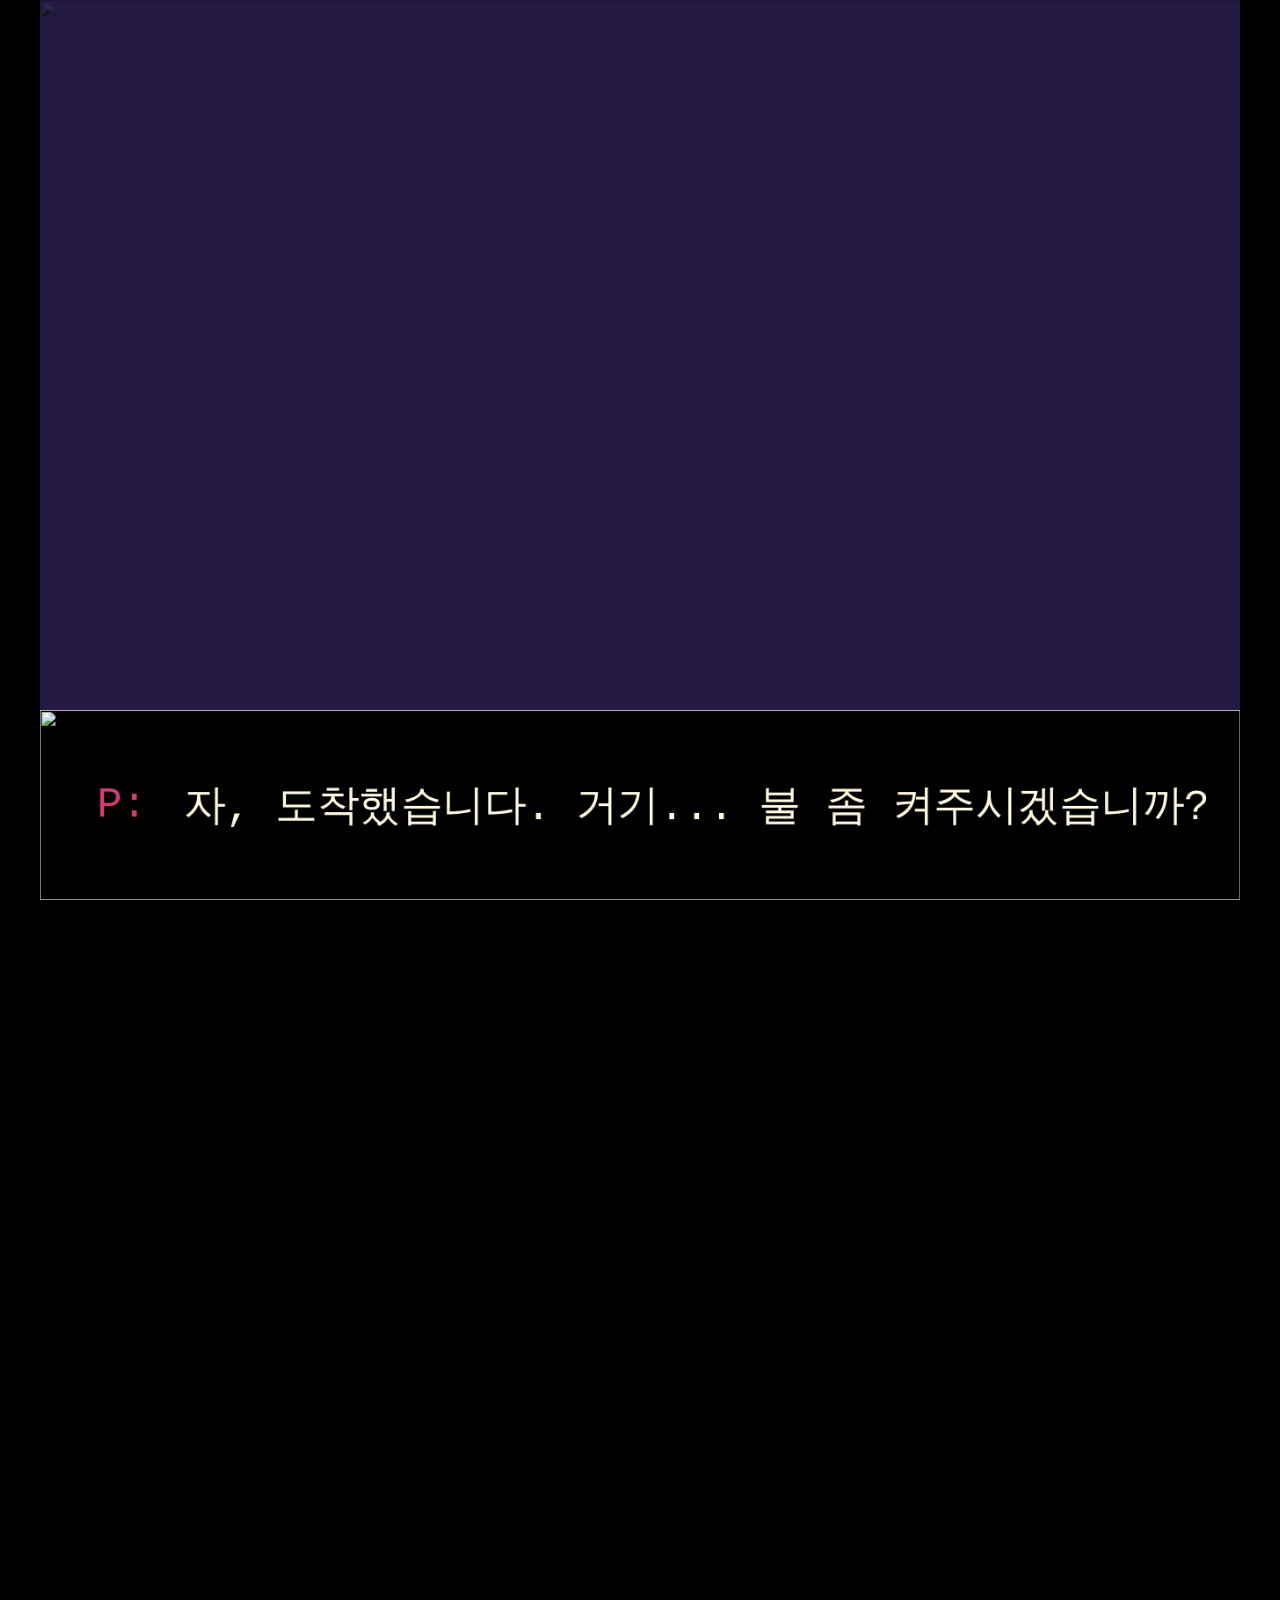
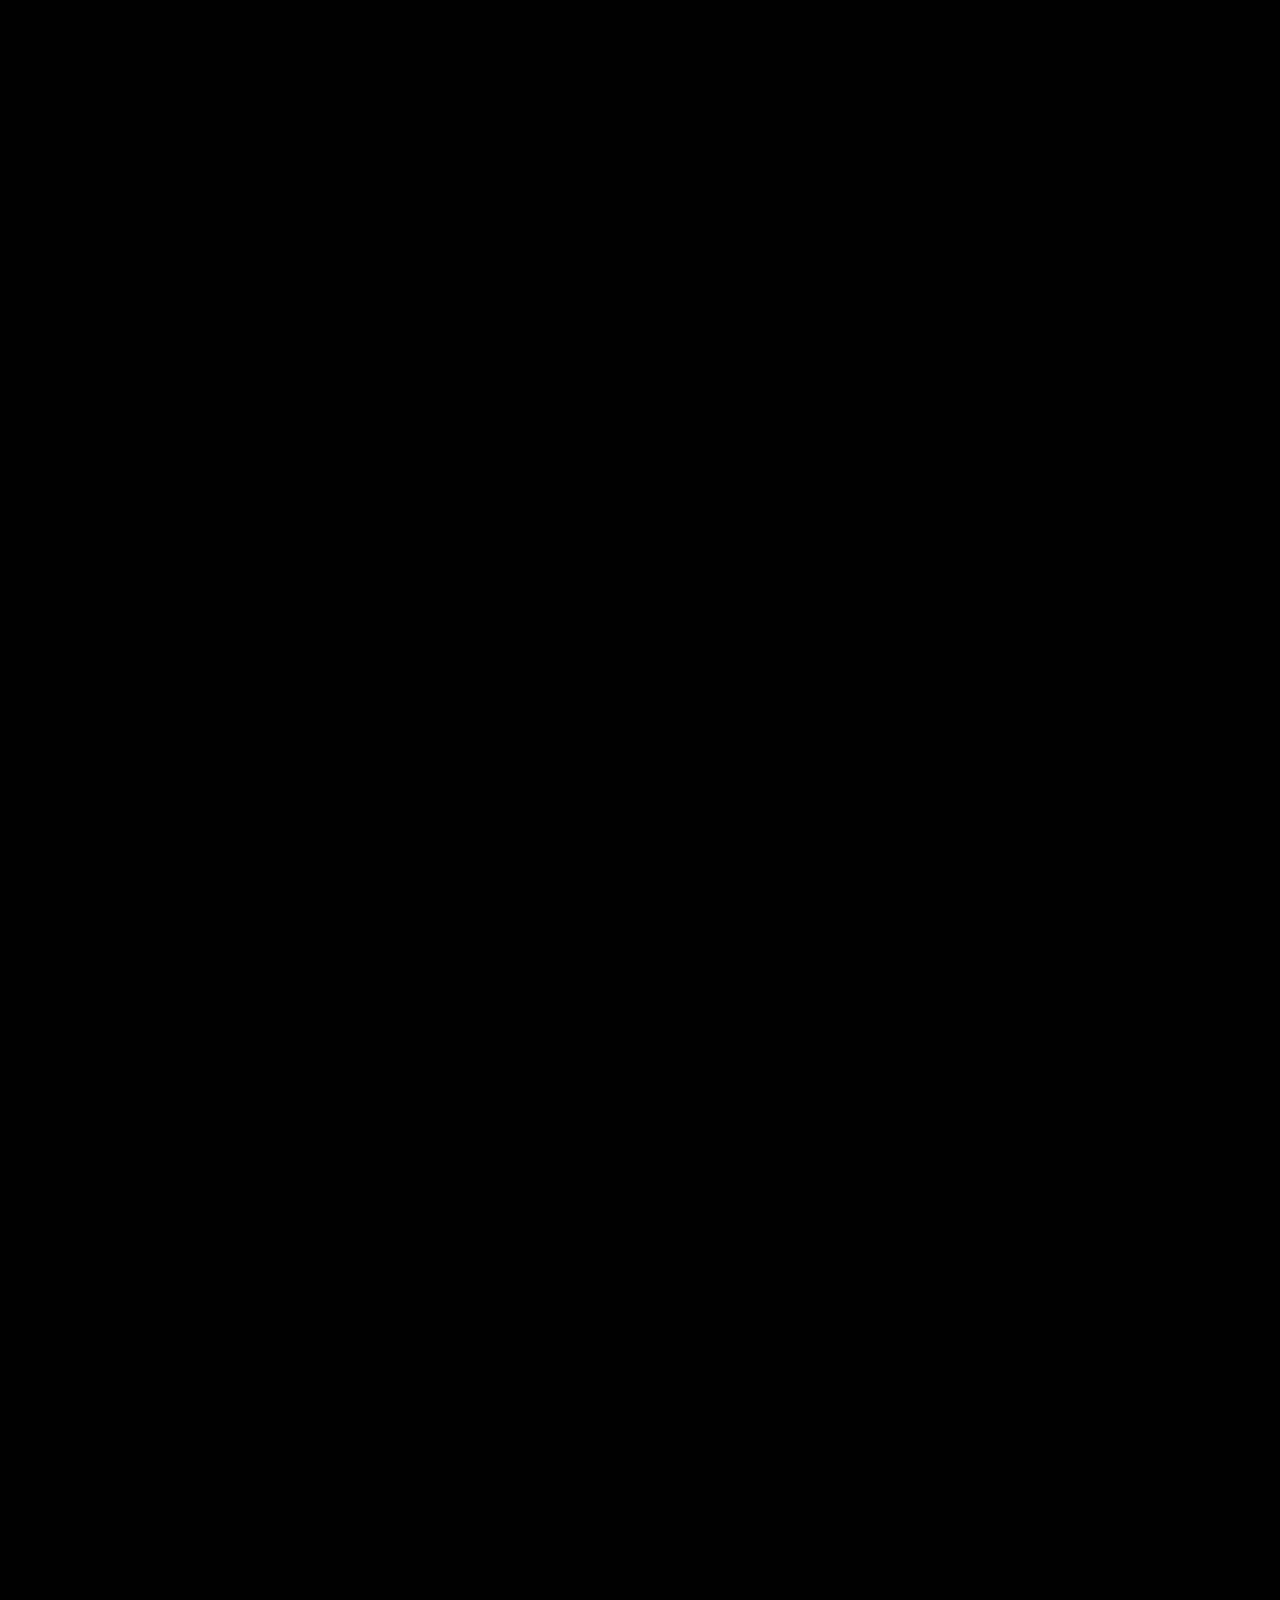
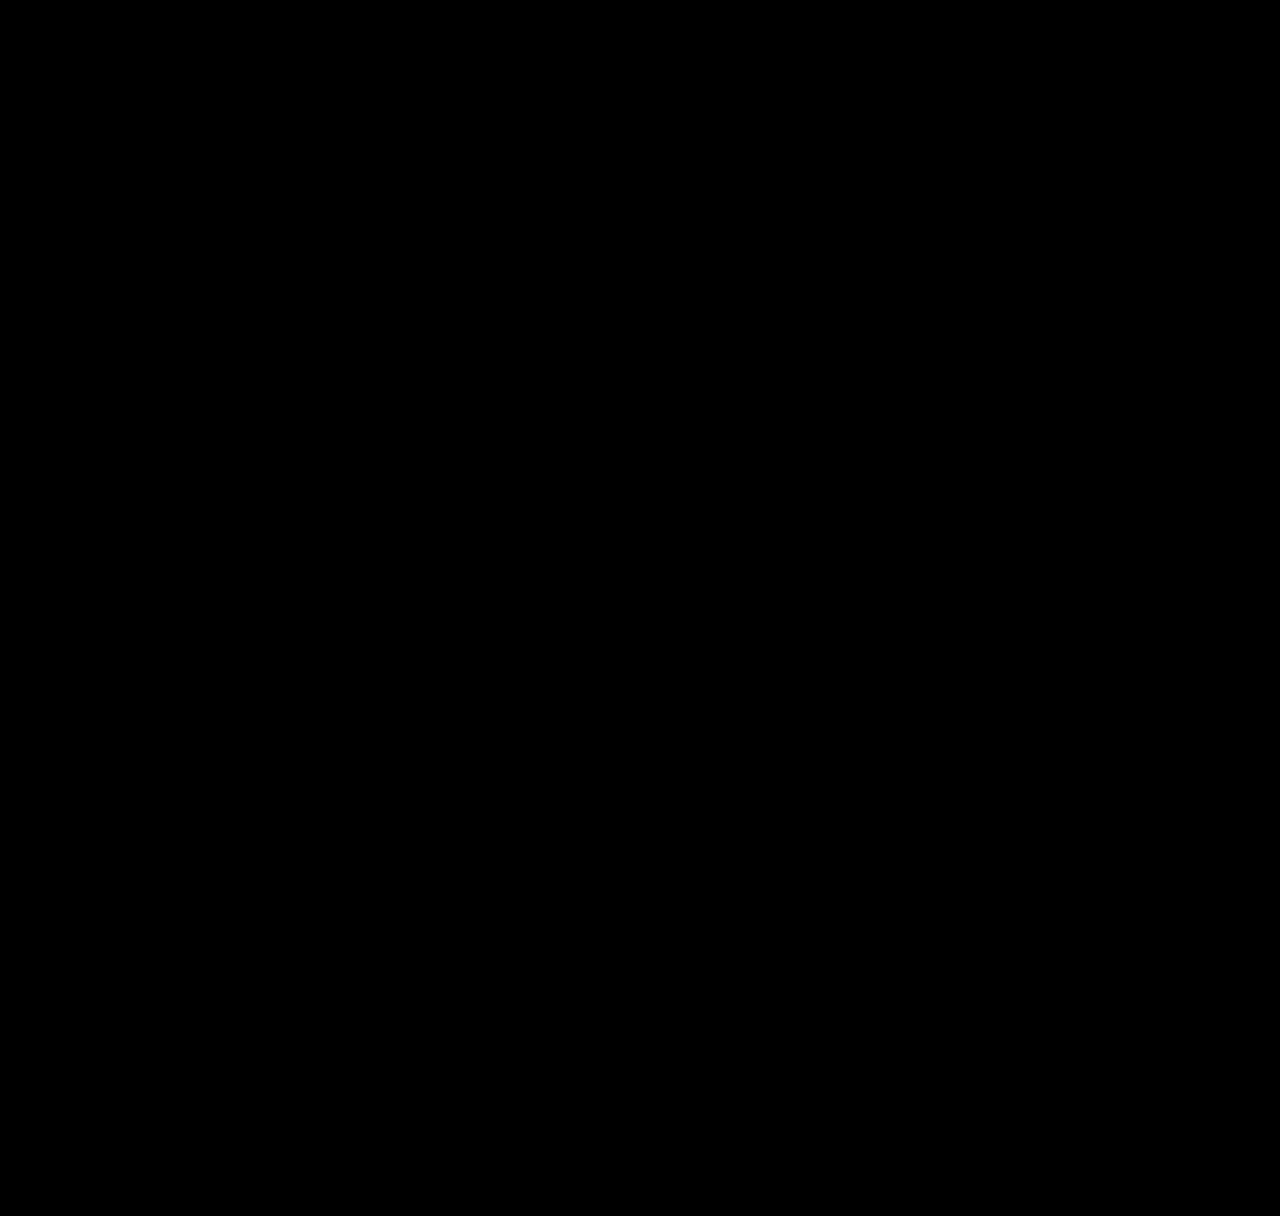
==== commit 6552eaf6: "hi hi" ====
--- a/S2.html
+++ b/S2.html
@@ -1,6 +1,7 @@
 <!DOCTYPE html>
 <html lang="ko">
 <head>
+  <base href="비주얼노벨 에셋/JIHWA_01-05/">
   <meta charset="UTF-8">
   <meta name="viewport" content="width=device-width, initial-scale=1.0, user-scalable=no">
   <title>知花冊房</title>
@@ -1704,13 +1705,13 @@
     }
 
     /* ==============================================================
-       [S2 47장면] 책 뷰어 (나무 질감 배경 + 앞/뒷표지 중앙선 분할 배치 + 드롭쉐도우 + 책척도 바)
+       [S2 독서 모드] 책 뷰어 (나무 질감 배경 + 앞/뒷표지 중앙선 분할 배치 + 드롭쉐도우 + 책척도 바)
        ============================================================== */
-    .scene-47 .scene-counter {
+    .scene-reader .scene-counter {
       display: none !important;
     }
 
-    .scene-47 .reader-stage {
+    .scene-reader .reader-stage {
       position: absolute;
       inset: 0;
       width: 100%;
@@ -1718,7 +1719,7 @@
       overflow: hidden;
     }
 
-    .scene-47 .book-viewport {
+    .scene-reader .book-viewport {
       position: absolute;
       top: 0;
       bottom: 0;
@@ -1735,7 +1736,7 @@
        책 크기: 폭 535px, 높이 760px (원본 2117x3007 비율 유지)
        세로 중앙 정렬: top: 48% (하단 책척도 바 감안)
     */
-    .scene-47 .book-page {
+    .scene-reader .book-page {
       position: absolute;
       top: 48%;
       transform: translateY(-50%);
@@ -1746,17 +1747,17 @@
       align-items: center;
     }
 
-    .scene-47 .book-page.book-page-left {
+    .scene-reader .book-page.book-page-left {
       right: 683px;
       justify-content: flex-end;
     }
 
-    .scene-47 .book-page.book-page-right {
+    .scene-reader .book-page.book-page-right {
       left: 683px;
       justify-content: flex-start;
     }
 
-    .scene-47 .book-page-img {
+    .scene-reader .book-page-img {
       height: 760px;
       width: auto;
       max-width: 560px;
@@ -1766,7 +1767,7 @@
     }
 
     /* 양쪽 펼침면 중앙 책등(책 골) 입체 그림자 */
-    .scene-47 .book-spine-crease {
+    .scene-reader .book-spine-crease {
       position: absolute;
       top: 48%;
       transform: translateY(-50%);
@@ -1787,7 +1788,7 @@
     }
 
     /* 좌/우 클릭 인터랙션 구역 (중앙선 분할) */
-    .scene-47 .reader-zone {
+    .scene-reader .reader-zone {
       position: absolute;
       top: 0;
       bottom: 90px; /* 책척도 바 영역 침범 방지 */
@@ -1796,23 +1797,23 @@
       user-select: none;
     }
 
-    .scene-47 .reader-zone.zone-left {
+    .scene-reader .reader-zone.zone-left {
       left: 0;
       cursor: pointer;
     }
 
-    .scene-47 .reader-zone.zone-right {
+    .scene-reader .reader-zone.zone-right {
       right: 0;
       cursor: pointer;
     }
 
-    .scene-47 .reader-zone.zone-right.disabled {
+    .scene-reader .reader-zone.zone-right.disabled {
       cursor: default;
       pointer-events: none;
     }
 
     /* 화면 하단 중앙 '책척도 바' & '책척도' */
-    .scene-47 .reader-progress-wrap {
+    .scene-reader .reader-progress-wrap {
       position: absolute;
       bottom: 37px;
       left: 50%;
@@ -1828,20 +1829,75 @@
       touch-action: none;
     }
 
-    .scene-47 .reader-progress-wrap:hover .reader-progress-bar {
-      filter: brightness(1.08);
-    }
-
-    .scene-47 .reader-progress-bar {
+    /* 진척바 호버 반응: 살짝 두꺼워지고 밝아짐 → 클릭/드래그 가능함을 안내 (빛 산란 없음) */
+    .scene-reader .reader-progress-wrap:hover .reader-progress-bar,
+    .scene-reader .reader-progress-wrap.dragging .reader-progress-bar {
+      transform: scaleY(1.3);
+      filter: brightness(1.25);
+    }
+
+    .scene-reader .reader-progress-wrap.dragging {
+      cursor: grabbing;
+    }
+
+    /* 마우스 위치까지 미리보기 하이라이트 (이동할 지점 안내) */
+    .scene-reader .reader-progress-hover {
+      position: absolute;
+      left: 0;
+      top: 0;
+      bottom: 0;
+      width: calc(var(--hover-ratio, 0) * 100%);
+      background: rgba(230, 200, 255, 0.22);
+      opacity: 0;
+      pointer-events: none;
+      transition: opacity 0.18s ease;
+    }
+
+    .scene-reader .reader-progress-wrap:hover .reader-progress-hover {
+      opacity: 1;
+    }
+
+    .scene-reader .reader-progress-wrap.dragging .reader-progress-hover {
+      opacity: 0;
+    }
+
+    /* 현재 위치 끝점 마커 (호버 시 반짝이며 등장) */
+    .scene-reader .reader-progress-fill::after {
+      content: '';
+      position: absolute;
+      top: 2px;
+      bottom: 2px;
+      right: 0;
+      width: 3px;
+      border-radius: 2px;
+      background: rgba(255, 240, 255, 0.9);
+      opacity: 0;
+      transition: opacity 0.18s ease;
+    }
+
+    .scene-reader .reader-progress-wrap:hover .reader-progress-fill::after,
+    .scene-reader .reader-progress-wrap.dragging .reader-progress-fill::after {
+      opacity: 1;
+      animation: progressMarkerPulse 1.2s ease-in-out infinite;
+    }
+
+    @keyframes progressMarkerPulse {
+      0%, 100% { opacity: 1; }
+      50%      { opacity: 0.45; }
+    }
+
+    .scene-reader .reader-progress-bar {
       position: relative;
       width: 100%;
       height: 18px;
       background: url('02_motions/progress_bar.png') no-repeat center / 100% 100%;
       overflow: hidden;
-      transition: filter 0.15s ease;
-    }
-
-    .scene-47 .reader-progress-fill {
+      border-radius: 9px;
+      transform-origin: 50% 50%;
+      transition: filter 0.18s ease, transform 0.22s cubic-bezier(0.2, 0.8, 0.25, 1);
+    }
+
+    .scene-reader .reader-progress-fill {
       position: absolute;
       left: 0;
       top: 0;
@@ -1851,8 +1907,762 @@
       transition: width 0.3s cubic-bezier(0.2, 0.8, 0.25, 1);
     }
 
-    .scene-47 .reader-progress-wrap.dragging .reader-progress-fill {
+    .scene-reader .reader-progress-wrap.dragging .reader-progress-fill {
       transition: none; /* 드래그 중에는 즉각 반응 */
+    }
+
+    /* 독서 화면 나가기 확인 모달 (#0000 70% 오버레이 + 중앙정렬 안내창) */
+    .scene-reader .reader-exit-modal {
+      position: absolute;
+      inset: 0;
+      z-index: 1000;
+      display: flex;
+      align-items: center;
+      justify-content: center;
+      background: rgba(0, 0, 0, 0.7);
+      animation: modalFadeIn 0.2s ease-out;
+    }
+
+    @keyframes modalFadeIn {
+      from { opacity: 0; }
+      to   { opacity: 1; }
+    }
+
+    .scene-reader .exit-modal-dialog {
+      display: flex;
+      flex-direction: column;
+      align-items: center;
+      justify-content: center;
+      gap: 36px;
+      user-select: none;
+    }
+
+    .scene-reader .exit-prompt-img {
+      width: 620px;
+      height: auto;
+      display: block;
+      pointer-events: none;
+      filter: drop-shadow(0 4px 12px rgba(0, 0, 0, 0.5));
+    }
+
+    .scene-reader .exit-buttons-wrap {
+      display: flex;
+      align-items: center;
+      justify-content: center;
+      gap: 40px;
+    }
+
+    .scene-reader .exit-btn {
+      background: transparent;
+      border: none;
+      padding: 0;
+      cursor: pointer;
+      display: block;
+      transition: transform 0.16s cubic-bezier(0.2, 0.8, 0.25, 1), filter 0.16s ease;
+      filter: drop-shadow(0 4px 8px rgba(0, 0, 0, 0.4));
+    }
+
+    .scene-reader .exit-btn:hover {
+      transform: scale(1.06);
+      filter: drop-shadow(0 6px 14px rgba(0, 0, 0, 0.6)) brightness(1.08);
+    }
+
+    .scene-reader .exit-btn:active {
+      transform: scale(0.96);
+    }
+
+    .scene-reader .exit-btn img {
+      width: 260px;
+      height: auto;
+      display: block;
+      pointer-events: none;
+    }
+
+    /* ==============================================================
+       [S2 47장면] 서점 비둘기의 독서 시간 (스탠드 조명, 안경 시선 이동, 책장 살랑임, 머그잔 김)
+       ============================================================== */
+            .scene-47 {
+      position: absolute;
+      inset: 0;
+      width: 1366px;
+      height: 1024px;
+      overflow: hidden;
+    }
+
+    .scene-47 .bg {
+      position: absolute;
+      inset: 0;
+      width: 100%;
+      height: 100%;
+      object-fit: fill;
+      display: block;
+      pointer-events: none;
+      image-rendering: -webkit-optimize-contrast;
+      image-rendering: high-quality;
+    }
+
+    /* 1. 눈 그래픽 (398x73 원본 고화질 -> 정면 응시와 아래 책 응시 모션) */
+    .scene-47 .character-eyes {
+      position: absolute;
+      left: 681px;
+      top: 270px;
+      width: 100px;
+      height: 18.5px;
+      pointer-events: none;
+      z-index: 10;
+      transition: transform 0.75s cubic-bezier(0.25, 1, 0.5, 1);
+      transform: translate3d(0, 0, 0); /* 정면 응시 */
+    }
+
+    .scene-47 .character-eyes.looking-down {
+      transform: translate3d(0, 8.5px, 0); /* 파란 책(하단 좌측) 응시 */
+    }
+
+    .scene-47 .character-eyes img {
+      width: 100%;
+      height: 100%;
+      display: block;
+      image-rendering: -webkit-optimize-contrast;
+      image-rendering: high-quality;
+    }
+
+    /* 2. Paper 그래픽 (파란 북커버 중앙 꼭지와 하얀 내지 중앙 꼭지 일치 + 고정점 pivot 기준 살랑거림) */
+    .scene-47 .book-paper {
+      position: absolute;
+      left: 474.5px;
+      top: 303.5px;
+      width: 147px;
+      height: 76.5px;
+      pointer-events: none;
+      z-index: 10;
+      transform-origin: 78.9px 58.9px; /* 파란 북커버 & 하얀 내지 정중앙 꼭지(spine vertex) */
+      animation: paperSway 2.6s ease-in-out infinite alternate;
+    }
+
+    .scene-47 .book-paper img {
+      width: 100%;
+      height: 100%;
+      display: block;
+      image-rendering: -webkit-optimize-contrast;
+      image-rendering: high-quality;
+    }
+
+    @keyframes paperSway {
+      0%   { transform: rotate(-4.5deg); }
+      100% { transform: rotate(4.5deg); }
+    }
+
+    /* 3. Steam 그래픽 (머그잔 위 3개 연기 줄 분할 + 느린 프레임(steps) + 불규칙한 높이) */
+    .scene-47 .mug-steam-wrap {
+      position: absolute;
+      left: 970px;
+      top: 320px;
+      width: 50px;
+      height: 40px;
+      pointer-events: none;
+      z-index: 10;
+    }
+
+    .scene-47 .steam-line {
+      position: absolute;
+      bottom: 0;
+      width: 14px;
+      height: 40px;
+      overflow: visible;
+      transform-origin: 50% 100%;
+    }
+
+    .scene-47 .steam-line.line-1 {
+      left: 0px;
+      animation: steamRise1 5.4s steps(14) infinite;
+    }
+
+    .scene-47 .steam-line.line-2 {
+      left: 18px;
+      animation: steamRise2 6.0s steps(16) infinite;
+      animation-delay: 1.5s;
+    }
+
+    .scene-47 .steam-line.line-3 {
+      left: 36px;
+      animation: steamRise3 5.6s steps(15) infinite;
+      animation-delay: 3.0s;
+    }
+
+    /* 1번 연기 줄: 좌측 (잔잔한 높이 약 -19px) */
+    @keyframes steamRise1 {
+      0% {
+        transform: translate3d(0, 2px, 0) scale(0.9);
+        opacity: 0;
+      }
+      20% {
+        opacity: 0.7;
+      }
+      50% {
+        transform: translate3d(-1px, -9px, 0) scale(0.98);
+        opacity: 0.6;
+      }
+      80% {
+        opacity: 0.25;
+      }
+      100% {
+        transform: translate3d(-2px, -19px, 0) scale(1.05);
+        opacity: 0;
+      }
+    }
+
+    /* 2번 연기 줄 (가운데): 잔잔한 높이 (약 -23px) */
+    @keyframes steamRise2 {
+      0% {
+        transform: translate3d(0, 2px, 0) scale(0.92);
+        opacity: 0;
+      }
+      18% {
+        opacity: 0.75;
+      }
+      45% {
+        transform: translate3d(1px, -11px, 0) scale(1.02);
+        opacity: 0.65;
+      }
+      75% {
+        opacity: 0.3;
+      }
+      100% {
+        transform: translate3d(1px, -23px, 0) scale(1.08);
+        opacity: 0;
+      }
+    }
+
+    /* 3번 연기 줄 (우측): 잔잔한 높이 (약 -20px) */
+    @keyframes steamRise3 {
+      0% {
+        transform: translate3d(0, 2px, 0) scale(0.88);
+        opacity: 0;
+      }
+      22% {
+        opacity: 0.7;
+      }
+      50% {
+        transform: translate3d(1px, -10px, 0) scale(0.98);
+        opacity: 0.55;
+      }
+      80% {
+        opacity: 0.25;
+      }
+      100% {
+        transform: translate3d(1.5px, -20px, 0) scale(1.05);
+        opacity: 0;
+      }
+    }
+  
+    /* ==============================================================
+       [S2 48장면] 일어선 비둘기 씬 (배경, 왼손 책 paper 모션, 오른손 머그잔 steam 3줄 모션)
+       ============================================================== */
+    .scene-48 {
+      position: absolute;
+      inset: 0;
+      width: 1366px;
+      height: 1024px;
+      overflow: hidden;
+    }
+
+    .scene-48 .bg {
+      position: absolute;
+      inset: 0;
+      width: 100%;
+      height: 100%;
+      object-fit: fill;
+      display: block;
+      pointer-events: none;
+      image-rendering: -webkit-optimize-contrast;
+      image-rendering: high-quality;
+    }
+
+    /* Paper 그래픽 (48번 장면: 일어선 비둘기 왼손 책 커버 위치 정밀 일치) */
+    .scene-48 .book-paper {
+      position: absolute;
+      left: 469.6px;
+      top: 348.5px;
+      width: 147px;
+      height: 76.5px;
+      pointer-events: none;
+      z-index: 10;
+      transform-origin: 78.9px 58.9px; /* 하얀 내지 V-Crease 꼭지점 고정 */
+      animation: paperSway 2.6s ease-in-out infinite alternate;
+    }
+
+    .scene-48 .book-paper img {
+      width: 100%;
+      height: 100%;
+      display: block;
+      image-rendering: -webkit-optimize-contrast;
+      image-rendering: high-quality;
+    }
+
+    /* Steam 그래픽 (48번 장면: 일어선 비둘기 오른손 머그잔 위 위치 정밀 일치) */
+    .scene-48 .mug-steam-wrap {
+      position: absolute;
+      left: 968px;
+      top: 549px;
+      width: 50px;
+      height: 40px;
+      pointer-events: none;
+      z-index: 10;
+    }
+
+    .scene-48 .steam-line {
+      position: absolute;
+      bottom: 0;
+      width: 14px;
+      height: 40px;
+      overflow: visible;
+      transform-origin: 50% 100%;
+    }
+
+    .scene-48 .steam-line.line-1 {
+      left: 0px;
+      animation: steamRise1 5.4s steps(14) infinite;
+    }
+
+    .scene-48 .steam-line.line-2 {
+      left: 18px;
+      animation: steamRise2 6.0s steps(16) infinite;
+      animation-delay: 1.5s;
+    }
+
+    .scene-48 .steam-line.line-3 {
+      left: 36px;
+      animation: steamRise3 5.6s steps(15) infinite;
+      animation-delay: 3.0s;
+    }
+
+  
+    /* ==============================================================
+       [S2 47장면] 찻잔 김 (반투명 회색 김 줄기가 부드럽게 피어오름)
+       ============================================================== */
+    .scene-47 .mug-steam-wrap,
+    .scene-48 .mug-steam-wrap {
+      overflow: visible;
+    }
+
+    .scene-47 .steam-haze,
+    .scene-48 .steam-haze {
+      position: absolute;
+      left: 2px;
+      bottom: -4px;
+      width: 46px;
+      height: 16px;
+      border-radius: 50%;
+      background: radial-gradient(ellipse at center, rgba(210, 210, 215, 0.35) 0%, rgba(210, 210, 215, 0) 70%);
+      filter: blur(2px);
+      animation: steamHaze 4.8s ease-in-out infinite;
+      pointer-events: none;
+    }
+
+    .scene-47 .steam-wisp,
+    .scene-48 .steam-wisp {
+      position: absolute;
+      bottom: 0;
+      width: 16px;
+      height: 44px;
+      overflow: visible;
+      fill: rgb(205, 205, 212);
+      filter: blur(1.1px);
+      transform-origin: 50% 100%;
+      opacity: 0;
+      pointer-events: none;
+      will-change: transform, opacity;
+    }
+
+    .scene-47 .steam-wisp.wisp-1, .scene-48 .steam-wisp.wisp-1 { left: 6px;  animation: wispRiseA 4.6s ease-out infinite; }
+    .scene-47 .steam-wisp.wisp-2, .scene-48 .steam-wisp.wisp-2 { left: 18px; animation: wispRiseB 5.4s ease-out infinite 1.2s; }
+    .scene-47 .steam-wisp.wisp-3, .scene-48 .steam-wisp.wisp-3 { left: 28px; animation: wispRiseA 5.0s ease-out infinite 2.5s; }
+    .scene-47 .steam-wisp.wisp-4, .scene-48 .steam-wisp.wisp-4 { left: 14px; animation: wispRiseB 6.0s ease-out infinite 3.6s; }
+
+    @keyframes wispRiseA {
+      0%   { transform: translate3d(0, 6px, 0) scale(0.55, 0.45) skewX(0deg);  opacity: 0; }
+      20%  { opacity: 0.5; }
+      50%  { transform: translate3d(-2px, -10px, 0) scale(0.9, 0.85) skewX(5deg); opacity: 0.42; }
+      80%  { opacity: 0.18; }
+      100% { transform: translate3d(3px, -28px, 0) scale(1.2, 1.1) skewX(-7deg); opacity: 0; }
+    }
+
+    @keyframes wispRiseB {
+      0%   { transform: translate3d(0, 6px, 0) scale(-0.55, 0.45) skewX(0deg);  opacity: 0; }
+      22%  { opacity: 0.45; }
+      50%  { transform: translate3d(2px, -9px, 0) scale(-0.9, 0.85) skewX(-5deg); opacity: 0.38; }
+      80%  { opacity: 0.15; }
+      100% { transform: translate3d(-3px, -26px, 0) scale(-1.2, 1.1) skewX(6deg); opacity: 0; }
+    }
+
+    @keyframes steamHaze {
+      0%, 100% { opacity: 0.5; transform: scale(0.95, 0.9); }
+      50%      { opacity: 0.9; transform: scale(1.05, 1.1); }
+    }
+  
+    /* ========== 우측 하단 페이지 번호 더블클릭 → 대사창 아래쪽 직사각형 칸(34px) 내 얇은 척도 바 ========== */
+    .scene-counter {
+      pointer-events: auto;
+      cursor: pointer;
+      padding: 6px 8px;
+      margin: -6px -8px;
+      z-index: 120;
+    }
+
+    .scene-progress-wrap {
+      position: absolute;
+      bottom: 0;
+      left: 50%;
+      transform: translateX(-50%);
+      width: 860px;
+      height: 34px; /* 대사창 아래쪽 직사각형 칸(182px~216px, 높이 34px) 정중앙 배치 */
+      z-index: 118;
+      pointer-events: auto;
+      cursor: pointer;
+      display: none;
+      align-items: center;
+      user-select: none;
+      touch-action: none;
+    }
+
+    .dialog-wrap .scene-progress-wrap {
+      left: calc(50% - 3px); /* .dialog-wrap 우측 6px 확장에 맞춘 스테이지 정중앙 정렬 */
+    }
+
+    .scene-progress-wrap.open {
+      display: flex;
+    }
+
+    .scene-progress-wrap.dragging {
+      cursor: grabbing;
+    }
+
+    .scene-progress-bar {
+      position: relative;
+      width: 100%;
+      height: 8px; /* 대사창 하단 직사각형 칸 안에 들어가는 얇은 척도 바 */
+      background: rgba(75, 15, 95, 0.38) url('02_motions/progress_bar.png') no-repeat center / 100% 100%;
+      overflow: hidden;
+      border-radius: 4px;
+      transform-origin: 50% 50%;
+      transition: filter 0.18s ease, transform 0.22s cubic-bezier(0.2, 0.8, 0.25, 1);
+    }
+
+    .scene-progress-wrap:hover .scene-progress-bar,
+    .scene-progress-wrap.dragging .scene-progress-bar {
+      transform: scaleY(1.35);
+      filter: brightness(1.25);
+    }
+
+    .scene-progress-hover {
+      position: absolute;
+      left: 0;
+      top: 0;
+      bottom: 0;
+      width: calc(var(--hover-ratio, 0) * 100%);
+      background: rgba(230, 200, 255, 0.22);
+      opacity: 0;
+      pointer-events: none;
+      transition: opacity 0.18s ease;
+    }
+
+    .scene-progress-wrap:hover .scene-progress-hover {
+      opacity: 1;
+    }
+
+    .scene-progress-wrap.dragging .scene-progress-hover {
+      opacity: 0;
+    }
+
+    .scene-progress-fill {
+      position: absolute;
+      left: 0;
+      top: 0;
+      bottom: 0;
+      width: 10px;
+      background: rgba(75, 15, 95, 0.55) url('02_motions/progress_gauge.png') repeat-x left center / auto 100%;
+      transition: width 0.25s cubic-bezier(0.2, 0.8, 0.25, 1);
+    }
+
+    .scene-progress-wrap.dragging .scene-progress-fill {
+      transition: none;
+    }
+
+    .scene-progress-fill::after {
+      content: '';
+      position: absolute;
+      top: 1px;
+      bottom: 1px;
+      right: 0;
+      width: 3px;
+      border-radius: 2px;
+      background: rgba(255, 240, 255, 0.9);
+      opacity: 0;
+      transition: opacity 0.18s ease;
+    }
+
+    .scene-progress-wrap:hover .scene-progress-fill::after,
+    .scene-progress-wrap.dragging .scene-progress-fill::after {
+      opacity: 1;
+      animation: progressMarkerPulse 1.2s ease-in-out infinite;
+    }
+  
+    /* ==============================================================
+       [S2 49장면] 배웅하는 비둘기 클로즈업 씬
+       ============================================================== */
+    .scene-49 {
+      position: absolute;
+      inset: 0;
+      width: 1366px;
+      height: 1024px;
+      overflow: hidden;
+    }
+
+    .scene-49 .bg {
+      position: absolute;
+      inset: 0;
+      width: 100%;
+      height: 100%;
+      object-fit: fill;
+      display: block;
+      pointer-events: none;
+      image-rendering: -webkit-optimize-contrast;
+      image-rendering: high-quality;
+    }
+  
+    /* ==============================================================
+       [S2 50장면] 비둘기 시선 이동 씬 (아래 -> 비둘기 기준 정면 -> 카메라 정중앙)
+       ============================================================== */
+    .scene-50 {
+      position: absolute;
+      inset: 0;
+      width: 1366px;
+      height: 1024px;
+      overflow: hidden;
+    }
+
+    .scene-50 .bg {
+      position: absolute;
+      inset: 0;
+      width: 100%;
+      height: 100%;
+      object-fit: fill;
+      display: block;
+      pointer-events: none;
+      image-rendering: -webkit-optimize-contrast;
+      image-rendering: high-quality;
+    }
+
+    .scene-50 .pigeon-pupil {
+      position: absolute;
+      left: 658.58px;
+      top: 383.52px;
+      width: 40px;
+      height: 39.5px;
+      pointer-events: none;
+      z-index: 10;
+      transform: translate3d(0, 0, 0); /* 1단계: 49번 장면처럼 아래(비둘기 기준) 응시 */
+      transition: transform 0.6s cubic-bezier(0.25, 1, 0.5, 1);
+      will-change: transform;
+    }
+
+    .scene-50 .pigeon-pupil.look-front {
+      transform: translate3d(-7.93px, -11.52px, 0); /* 2단계: 비둘기 기준 정면(좌측 수평) 응시 */
+    }
+
+    .scene-50 .pigeon-pupil.look-camera {
+      transform: translate3d(18.92px, -13.52px, 0); /* 3단계: 카메라 쪽(흰자의 정중앙) 응시 */
+    }
+
+    .scene-50 .pigeon-pupil img {
+      width: 100%;
+      height: 100%;
+      display: block;
+      image-rendering: -webkit-optimize-contrast;
+      image-rendering: high-quality;
+    }
+
+    /* ==============================================================
+       [S2 51장면] 액자가 드러나며 시치미 떼는 비둘기 씬
+       ============================================================== */
+    .scene-51 {
+      position: absolute;
+      inset: 0;
+      width: 1366px;
+      height: 1024px;
+      overflow: hidden;
+    }
+
+    .scene-51 .bg {
+      position: absolute;
+      inset: 0;
+      width: 100%;
+      height: 100%;
+      object-fit: fill;
+      display: block;
+      pointer-events: none;
+      image-rendering: -webkit-optimize-contrast;
+      image-rendering: high-quality;
+    }
+
+    /* ==============================================================
+       [S2 52장면] 액자 클로즈업 씬 ("You: (저 사진은 뭐지?)")
+       ============================================================== */
+    .scene-52 {
+      position: absolute;
+      inset: 0;
+      width: 1366px;
+      height: 1024px;
+      overflow: hidden;
+    }
+
+    .scene-52 .bg {
+      position: absolute;
+      inset: 0;
+      width: 100%;
+      height: 100%;
+      object-fit: fill;
+      display: block;
+      pointer-events: none;
+      image-rendering: -webkit-optimize-contrast;
+      image-rendering: high-quality;
+    }
+
+    /* ==============================================================
+       [S2 53장면] 액자 정면 클로즈업 씬 ("You: (아, 그 친구인가? 오래전에 책을 선물했다던...)")
+       ============================================================== */
+    .scene-53 {
+      position: absolute;
+      inset: 0;
+      width: 1366px;
+      height: 1024px;
+      overflow: hidden;
+    }
+
+    .scene-53 .bg {
+      position: absolute;
+      inset: 0;
+      width: 100%;
+      height: 100%;
+      object-fit: fill;
+      display: block;
+      pointer-events: none;
+      image-rendering: -webkit-optimize-contrast;
+      image-rendering: high-quality;
+    }
+
+    /* ==============================================================
+       [S2 54장면] 액자 앞을 슥 가로막으며 나타나는 비둘기 씬 (대사 없음 + 효과음)
+       ============================================================== */
+    .scene-54 {
+      position: absolute;
+      inset: 0;
+      width: 1366px;
+      height: 1024px;
+      overflow: hidden;
+    }
+
+    .scene-54 .bg {
+      position: absolute;
+      inset: 0;
+      width: 100%;
+      height: 100%;
+      object-fit: fill;
+      display: block;
+      pointer-events: none;
+      image-rendering: -webkit-optimize-contrast;
+      image-rendering: high-quality;
+    }
+
+    /* ==============================================================
+       [S2 55장면] 정면 클로즈업 비둘기 아랫입술(lip.png) 상하 발화 모션 씬
+       ============================================================== */
+    .scene-55 {
+      position: absolute;
+      inset: 0;
+      width: 1366px;
+      height: 1024px;
+      overflow: hidden;
+    }
+
+    .scene-55 .bg {
+      position: absolute;
+      inset: 0;
+      width: 100%;
+      height: 100%;
+      object-fit: fill;
+      display: block;
+      pointer-events: none;
+      image-rendering: -webkit-optimize-contrast;
+      image-rendering: high-quality;
+    }
+
+    /* 53 lip(x577.44y642.85 to y655.45).png 정밀 좌표 매핑 */
+    .scene-55 .pigeon-lip {
+      position: absolute;
+      left: 577.44px;
+      top: 642.85px;
+      width: 221.75px;
+      height: 51.25px;
+      pointer-events: none;
+      z-index: 10;
+      transform: translate3d(0, 0, 0);
+      transition: transform 0.085s ease-in-out;
+      will-change: transform;
+    }
+
+    .scene-55 .pigeon-lip img {
+      width: 100%;
+      height: 100%;
+      display: block;
+      image-rendering: -webkit-optimize-contrast;
+      image-rendering: high-quality;
+    }
+
+    /* ==============================================================
+       [S2 56장면] 앞서 걸어가는 비둘기 씬 ("P: 조심해서 잘 따라오셔야죠.")
+       ============================================================== */
+    .scene-56 {
+      position: absolute;
+      inset: 0;
+      width: 1366px;
+      height: 1024px;
+      overflow: hidden;
+    }
+
+    .scene-56 .bg {
+      position: absolute;
+      inset: 0;
+      width: 100%;
+      height: 100%;
+      object-fit: fill;
+      display: block;
+      pointer-events: none;
+      image-rendering: -webkit-optimize-contrast;
+      image-rendering: high-quality;
+    }
+
+    /* ==============================================================
+       [S2 57장면] 걸어 내려가는 비둘기 씬 ("P: 이곳의 어둠은 투구꽃의 독처럼 무섭고 위험하답니다.")
+       ============================================================== */
+    .scene-57 {
+      position: absolute;
+      inset: 0;
+      width: 1366px;
+      height: 1024px;
+      overflow: hidden;
+    }
+
+    .scene-57 .bg {
+      position: absolute;
+      inset: 0;
+      width: 100%;
+      height: 100%;
+      object-fit: fill;
+      display: block;
+      pointer-events: none;
+      image-rendering: -webkit-optimize-contrast;
+      image-rendering: high-quality;
     }
   </style>
 </head>
@@ -1919,6 +2729,7 @@
       },
     };
 
+
     // 21번 장면으로도 상호 호환 매핑
     window.SCENES[21] = window.SCENES[1];
 
@@ -2042,6 +2853,7 @@
         };
       },
     };
+
     window.SCENES[23] = window.SCENES[3];
 
     /* ==============================================================
@@ -2095,6 +2907,7 @@
         };
       },
     };
+
     window.SCENES[24] = window.SCENES[4];
 
     /* ==============================================================
@@ -2146,6 +2959,7 @@
         };
       },
     };
+
     window.SCENES[25] = window.SCENES[5];
 
     /* ==============================================================
@@ -3490,46 +4304,85 @@
         armRaf = requestAnimationFrame(renderArm);
         window.addEventListener('mousemove', onMouseMove);
 
-        let lastClickTime = 0;
-        const onClick = (e) => {
+        let lastBookClickTime = 0;
+        let lastStageClickTime = 0;
+        let isTransitioning = false;
+        let bookClickTimer = null;
+
+        const goTo47 = () => {
+          if (isTransitioning) return;
+          isTransitioning = true;
+          if (bookClickTimer) {
+            clearTimeout(bookClickTimer);
+            bookClickTimer = null;
+          }
+          app.goTo(47, 'fade');
+        };
+
+        // 더블클릭 이벤트: 어디를 더블클릭하든 47장면 이동
+        const onDblClick = (e) => {
+          if (e.button !== 0) return;
+          e.preventDefault();
+          e.stopPropagation();
+          goTo47();
+        };
+
+        // 화면 빈 곳 클릭 시 (타이핑 스킵, 빈 화면 더블클릭 시 47장면 이동)
+        const onStageClick = (e) => {
           if (e.button !== 0) return;
           if (typing && !typing.isFinished()) {
             typing.finish();
-            lastClickTime = Date.now();
+          }
+          const now = Date.now();
+          if (e.detail >= 2 || (lastStageClickTime > 0 && now - lastStageClickTime < 400)) {
+            lastStageClickTime = 0;
+            goTo47();
+          } else {
+            lastStageClickTime = now;
+          }
+        };
+
+        // 책 클릭 시: 1회 클릭은 책 읽기 화면 오픈, 2회 클릭(더블클릭)은 책 취소하고 47장면으로 이동
+        const onBookClick = (e) => {
+          if (e.button !== 0) return;
+          e.stopPropagation();
+          const now = Date.now();
+
+          // 2번째 클릭(더블클릭) 판정
+          if (e.detail >= 2 || (lastBookClickTime > 0 && now - lastBookClickTime < 400)) {
+            lastBookClickTime = 0;
+            if (bookClickTimer) {
+              clearTimeout(bookClickTimer);
+              bookClickTimer = null;
+            }
+            goTo47();
             return;
           }
-          const now = Date.now();
-          if (now - lastClickTime < 600) {
-            lastClickTime = 0;
-            app.next('fade');
-          } else {
-            lastClickTime = now;
-          }
-        };
-
-        const onDblClick = (e) => {
-          if (e.button !== 0) return;
-          if (typing && !typing.isFinished()) {
-            typing.finish();
-          }
-          app.next('fade');
-        };
-
-        el.addEventListener('click', onClick);
-        el.addEventListener('dblclick', onDblClick);
-
-        // 책 클릭 시 책 읽기 뷰어(47장면)로 전환
-        const onBookClick = (e) => {
-          e.stopPropagation();
+
+          // 1번째 클릭: 320ms 후 책 읽기 뷰어 열기
+          lastBookClickTime = now;
           const item = e.currentTarget;
           const bookIdx = parseInt(item.dataset.index, 10);
-          if (app.openReader) {
-            app.openReader(bookIdx);
-          } else {
-            window.CURRENT_BOOK_ID = bookIdx;
-            app.goTo(47, 'fade');
-          }
-        };
+          if (bookClickTimer) {
+            clearTimeout(bookClickTimer);
+          }
+          bookClickTimer = setTimeout(() => {
+            bookClickTimer = null;
+            lastBookClickTime = 0;
+            if (!isTransitioning) {
+              if (app.openReader) {
+                app.openReader(bookIdx);
+              } else {
+                window.CURRENT_BOOK_ID = bookIdx;
+                app.goTo('reader', 'fade');
+              }
+            }
+          }, 320);
+        };
+
+        el.addEventListener('click', onStageClick);
+        el.addEventListener('dblclick', onDblClick);
+        window.addEventListener('dblclick', onDblClick);
 
         const bookItems = el.querySelectorAll('.book-item');
         bookItems.forEach((item) => {
@@ -3538,12 +4391,14 @@
 
         return {
           unmount() {
+            if (bookClickTimer) clearTimeout(bookClickTimer);
             cancelAnimationFrame(armRaf);
             window.removeEventListener('mousemove', onMouseMove);
             window.removeEventListener('resize', updateRect);
             if (typing) typing.stop();
-            el.removeEventListener('click', onClick);
+            el.removeEventListener('click', onStageClick);
             el.removeEventListener('dblclick', onDblClick);
+            window.removeEventListener('dblclick', onDblClick);
             bookItems.forEach((item) => {
               item.removeEventListener('click', onBookClick);
             });
@@ -3553,9 +4408,9 @@
     };
 
     /* ==============================================================
-       [S2 47장면] 책 뷰어 (나무 질감 배경 + 앞/뒷표지 및 PDF 양쪽 펼침면 뷰어 + 드롭쉐도우 + 책척도 바)
+       [S2 독서 모드] 책 뷰어 (나무 질감 배경 + 앞/뒷표지 및 PDF 양쪽 펼침면 뷰어 + 드롭쉐도우 + 책척도 바)
        ============================================================== */
-    window.SCENES[47] = {
+    window.SCENES['reader'] = {
       isReader: true,
       mount(el, app) {
         const bookIdx = window.CURRENT_BOOK_ID || 1;
@@ -3612,7 +4467,21 @@
             <div class="reader-zone zone-right" title="다음 장"></div>
             <div class="reader-progress-wrap" title="척도바를 클릭하거나 드래그하여 페이지 이동">
               <div class="reader-progress-bar">
-                <div class="reader-progress-fill"></div>
+                <div class="reader-progress-hover"></div><div class="reader-progress-fill"></div>
+              </div>
+            </div>
+            </div>
+            <div class="reader-exit-modal" style="display: none;">
+              <div class="exit-modal-dialog">
+                <img class="exit-prompt-img" src="02_motions/book_exit_prompt.png" alt="이 책을 그만 읽으시겠습니까?">
+                <div class="exit-buttons-wrap">
+                  <button type="button" class="exit-btn btn-quit" title="그만 읽을게요.">
+                    <img src="02_motions/book_exit_btn_quit.png" alt="그만 읽을게요.">
+                  </button>
+                  <button type="button" class="exit-btn btn-mistake" title="실수입니다...!">
+                    <img src="02_motions/book_exit_btn_mistake.png" alt="실수입니다...!">
+                  </button>
+                </div>
               </div>
             </div>
           </div>
@@ -3628,6 +4497,52 @@
         const progressWrap = el.querySelector('.reader-progress-wrap');
         const progressBar = el.querySelector('.reader-progress-bar');
         const progressFill = el.querySelector('.reader-progress-fill');
+
+        // 진척바 호버 프리뷰: 마우스 위치까지 은은한 하이라이트 표시
+        const updateHoverPreview = (e) => {
+          const rect = progressBar.getBoundingClientRect();
+          const ratio = Math.min(1, Math.max(0, (e.clientX - rect.left) / rect.width));
+          progressWrap.style.setProperty('--hover-ratio', ratio);
+        };
+        progressWrap.addEventListener('pointerenter', updateHoverPreview);
+        progressWrap.addEventListener('pointermove', updateHoverPreview);
+
+        const modal = el.querySelector('.reader-exit-modal');
+        const btnQuit = el.querySelector('.btn-quit');
+        const btnMistake = el.querySelector('.btn-mistake');
+        let isModalOpen = false;
+
+        const showExitModal = () => {
+          isModalOpen = true;
+          modal.style.display = 'flex';
+        };
+
+        const hideExitModal = () => {
+          isModalOpen = false;
+          modal.style.display = 'none';
+        };
+
+        btnQuit.addEventListener('click', (e) => {
+          e.stopPropagation();
+          hideExitModal();
+          app.goTo(46, 'fade');
+        });
+
+        btnMistake.addEventListener('click', (e) => {
+          e.stopPropagation();
+          hideExitModal();
+        });
+
+        // 우클릭 시에도 안내창과 연동
+        window.__READER_SHOW_EXIT_MODAL__ = () => {
+          if (isModalOpen) {
+            hideExitModal();
+          } else if (currentPage > 0) {
+            showExitModal();
+          } else {
+            app.goTo(46, 'fade');
+          }
+        };
 
         let currentPage = 0; // 0 = 앞표지
 
@@ -3726,17 +4641,19 @@
 
         const onLeftClick = (e) => {
           if (e && e.button !== 0) return;
+          if (isModalOpen) return;
           if (currentPage === 0) {
             // 표지가 나타난 화면에서는 좌측 클릭하면 다시 46페이지로 복귀
             app.goTo(46, 'fade');
           } else {
-            currentPage--;
-            updateView();
+            // 표지를 넘긴 이후부터는 좌클릭 시 나가기 확인 선택창 표시
+            showExitModal();
           }
         };
 
         const onRightClick = (e) => {
           if (e && e.button !== 0) return;
+          if (isModalOpen) return;
           if (currentPage >= totalSteps) {
             // 뒷표지가 나오는 장면에서는 화면 오른쪽 클릭 반응 비활성화
             return;
@@ -3746,10 +4663,19 @@
         };
 
         const onKeyDown = (e) => {
+          if (isModalOpen) {
+            if (e.key === 'Escape') {
+              hideExitModal();
+            }
+            return;
+          }
           if (e.key === 'ArrowRight' || e.key === 'PageDown') {
             onRightClick();
           } else if (e.key === 'ArrowLeft' || e.key === 'PageUp') {
-            onLeftClick();
+            if (currentPage > 0) {
+              currentPage--;
+              updateView();
+            }
           }
         };
 
@@ -3834,6 +4760,7 @@
 
         return {
           unmount() {
+            window.__READER_SHOW_EXIT_MODAL__ = null;
             zoneLeft.removeEventListener('click', onLeftClick);
             zoneRight.removeEventListener('click', onRightClick);
             if (progressWrap) {
@@ -3852,7 +4779,737 @@
       },
     };
 
-/* ---------- 웹 오디오 형광등 점등 효과음 (스위치 딸깍 + 초크 스타터 지직- 스파크 + 점등 험) ---------- */
+    /* ==============================================================
+       장면 47 (서점 비둘기의 독서 시간)
+       - 눈 그래픽이 살짝 아래를 보고 있다가 대사가 입력되면서 같이 정면을 봄
+       - paper 그래픽이 파란 책 커버 중앙에 위치하여 약간 좌우로 움직임
+       - steam 파일이 머그잔 위에서 김이 펄펄 피어오름
+       ============================================================== */
+    window.SCENES[47] = {
+      mount(el, app) {
+        el.innerHTML = `
+          <img class="bg" src="01_backgrounds/47.png" alt="">
+          <div class="character-eyes looking-down">
+            <img src="02_motions/47_eyes.png" alt="">
+          </div>
+          <div class="book-paper">
+            <img src="02_motions/47_paper.png" alt="">
+          </div>
+          <div class="mug-steam-wrap">
+            <div class="steam-haze"></div>
+            <svg class="steam-wisp wisp-1" viewBox="0 0 24 64"><path d="M12 63 C6 56 6 48 11 41 C16 34 17 26 12 19 C9 14 9 8 13 2 C14 1 15 1 15 2 C13 8 14 13 16 18 C21 26 20 35 15 42 C11 48 11 56 13 62 C13 63.5 12.5 63.5 12 63 Z"/></svg>
+            <svg class="steam-wisp wisp-2" viewBox="0 0 24 64"><path d="M12 63 C6 56 6 48 11 41 C16 34 17 26 12 19 C9 14 9 8 13 2 C14 1 15 1 15 2 C13 8 14 13 16 18 C21 26 20 35 15 42 C11 48 11 56 13 62 C13 63.5 12.5 63.5 12 63 Z"/></svg>
+            <svg class="steam-wisp wisp-3" viewBox="0 0 24 64"><path d="M12 63 C6 56 6 48 11 41 C16 34 17 26 12 19 C9 14 9 8 13 2 C14 1 15 1 15 2 C13 8 14 13 16 18 C21 26 20 35 15 42 C11 48 11 56 13 62 C13 63.5 12.5 63.5 12 63 Z"/></svg>
+            <svg class="steam-wisp wisp-4" viewBox="0 0 24 64"><path d="M12 63 C6 56 6 48 11 41 C16 34 17 26 12 19 C9 14 9 8 13 2 C14 1 15 1 15 2 C13 8 14 13 16 18 C21 26 20 35 15 42 C11 48 11 56 13 62 C13 63.5 12.5 63.5 12 63 Z"/></svg>
+          </div>
+          <div class="scene-clear-filter"></div>
+          <div class="dialog-wrap red">
+            <img class="dialog-bg" src="02_motions/06 Red text background .png" alt="">
+            <div class="dialog-text">
+              <span class="speaker"></span>
+              <span class="dialog-body"></span>
+            </div>
+          </div>
+        `;
+
+        const eyesEl = el.querySelector('.character-eyes');
+        const speakerEl = el.querySelector('.speaker');
+        const bodyEl = el.querySelector('.dialog-body');
+
+        // 대사가 시작되면서 눈을 살포시 들어 정면 응시
+        const lookTimer = setTimeout(() => {
+          if (eyesEl) eyesEl.classList.remove('looking-down');
+        }, 350);
+
+        // 레드 대화창 규칙: P: (#D13D79) / 대사 (#FFFAE1, 48px, DungGeunMo)
+        const typing = typeDialog(
+          speakerEl,
+          'P: ',
+          bodyEl,
+          '어떠신가요, 마음에 드는 책을 찾으셨습니까?',
+          45,
+          350
+        );
+
+        const onClick = (e) => {
+          if (e.button !== 0) return;
+          if (!typing.isFinished()) {
+            typing.finish();
+            if (eyesEl) eyesEl.classList.remove('looking-down');
+          } else {
+            app.next('fade');
+          }
+        };
+
+        el.addEventListener('click', onClick);
+
+        return {
+          unmount() {
+            clearTimeout(lookTimer);
+            typing.stop();
+            el.removeEventListener('click', onClick);
+          },
+        };
+      },
+    };
+
+    
+    /* ==============================================================
+       장면 48 (일어선 비둘기)
+       - 대사: 'P: 오랜만에 찾아온 온기를 보내주려니 아쉽군요.'
+       - 왼손 책 위 paper 모션
+       - 오른손 머그잔 위 steam 3줄 모션
+       ============================================================== */
+    window.SCENES[48] = {
+      mount(el, app) {
+        el.innerHTML = `
+          <img class="bg" src="01_backgrounds/48.png" alt="">
+          <div class="book-paper">
+            <img src="02_motions/47_paper.png" alt="">
+          </div>
+          <div class="mug-steam-wrap">
+            <div class="steam-haze"></div>
+            <svg class="steam-wisp wisp-1" viewBox="0 0 24 64"><path d="M12 63 C6 56 6 48 11 41 C16 34 17 26 12 19 C9 14 9 8 13 2 C14 1 15 1 15 2 C13 8 14 13 16 18 C21 26 20 35 15 42 C11 48 11 56 13 62 C13 63.5 12.5 63.5 12 63 Z"/></svg>
+            <svg class="steam-wisp wisp-2" viewBox="0 0 24 64"><path d="M12 63 C6 56 6 48 11 41 C16 34 17 26 12 19 C9 14 9 8 13 2 C14 1 15 1 15 2 C13 8 14 13 16 18 C21 26 20 35 15 42 C11 48 11 56 13 62 C13 63.5 12.5 63.5 12 63 Z"/></svg>
+            <svg class="steam-wisp wisp-3" viewBox="0 0 24 64"><path d="M12 63 C6 56 6 48 11 41 C16 34 17 26 12 19 C9 14 9 8 13 2 C14 1 15 1 15 2 C13 8 14 13 16 18 C21 26 20 35 15 42 C11 48 11 56 13 62 C13 63.5 12.5 63.5 12 63 Z"/></svg>
+            <svg class="steam-wisp wisp-4" viewBox="0 0 24 64"><path d="M12 63 C6 56 6 48 11 41 C16 34 17 26 12 19 C9 14 9 8 13 2 C14 1 15 1 15 2 C13 8 14 13 16 18 C21 26 20 35 15 42 C11 48 11 56 13 62 C13 63.5 12.5 63.5 12 63 Z"/></svg>
+          </div>
+          <div class="scene-clear-filter"></div>
+          <div class="dialog-wrap red">
+            <img class="dialog-bg" src="02_motions/06 Red text background .png" alt="">
+            <div class="dialog-text">
+              <span class="speaker"></span>
+              <span class="dialog-body"></span>
+            </div>
+          </div>
+        `;
+
+        const speakerEl = el.querySelector('.speaker');
+        const bodyEl = el.querySelector('.dialog-body');
+
+        // 레드 대화창 규칙: P: (#D13D79) / 대사 (#FFFAE1, 48px, DungGeunMo)
+        const typing = typeDialog(
+          speakerEl,
+          'P: ',
+          bodyEl,
+          '오랜만에 찾아온 온기를 보내주려니 아쉽군요.',
+          45,
+          350
+        );
+
+        const onClick = (e) => {
+          if (e.button !== 0) return;
+          if (!typing.isFinished()) {
+            typing.finish();
+          } else {
+            app.next('fade');
+          }
+        };
+
+        el.addEventListener('click', onClick);
+
+        return {
+          unmount() {
+            typing.stop();
+            el.removeEventListener('click', onClick);
+          },
+        };
+      },
+    };
+
+
+    /* ==============================================================
+       장면 49 (배웅하는 비둘기 클로즈업)
+       - 대사: 'P: 제가 그리워지면 다시 이곳 책방을 찾아주세요.'
+       ============================================================== */
+    window.SCENES[49] = {
+      mount(el, app) {
+        el.innerHTML = `
+          <img class="bg" src="01_backgrounds/49.png" alt="">
+          <div class="scene-clear-filter"></div>
+          <div class="dialog-wrap red">
+            <img class="dialog-bg" src="02_motions/06 Red text background .png" alt="">
+            <div class="dialog-text">
+              <span class="speaker"></span>
+              <span class="dialog-body"></span>
+            </div>
+          </div>
+        `;
+
+        const speakerEl = el.querySelector('.speaker');
+        const bodyEl = el.querySelector('.dialog-body');
+
+        // 레드 대화창 규칙: P: (#D13D79) / 대사 (#FFFAE1, 48px, DungGeunMo)
+        const typing = typeDialog(
+          speakerEl,
+          'P: ',
+          bodyEl,
+          '제가 그리워지면 다시 이곳 책방을 찾아주세요.',
+          45,
+          350
+        );
+
+        const onClick = (e) => {
+          if (e.button !== 0) return;
+          if (!typing.isFinished()) {
+            typing.finish();
+          } else {
+            app.next('fade');
+          }
+        };
+
+        el.addEventListener('click', onClick);
+
+        return {
+          unmount() {
+            typing.stop();
+            el.removeEventListener('click', onClick);
+          },
+        };
+      },
+    };
+
+
+    /* ==============================================================
+       장면 50 (침묵 속 시선 이동: 아래 -> 비둘기 기준 정면 -> 카메라 쪽 흰자 정중앙)
+       - 대사: 'P: .........'
+       ============================================================== */
+    window.SCENES[50] = {
+      mount(el, app) {
+        el.innerHTML = `
+          <img class="bg" src="01_backgrounds/50.png" alt="">
+          <div class="pigeon-pupil">
+            <img src="02_motions/50_eye.png" alt="">
+          </div>
+          <div class="scene-clear-filter"></div>
+          <div class="dialog-wrap red">
+            <img class="dialog-bg" src="02_motions/06 Red text background .png" alt="">
+            <div class="dialog-text">
+              <span class="speaker"></span>
+              <span class="dialog-body"></span>
+            </div>
+          </div>
+        `;
+
+        const pupilEl = el.querySelector('.pigeon-pupil');
+        const speakerEl = el.querySelector('.speaker');
+        const bodyEl = el.querySelector('.dialog-body');
+
+        // 1단계(아래 응시) -> 2단계(비둘기 기준 정면 응시) -> 3단계(카메라 쪽 흰자 정중앙 응시)
+        let isEyeDone = false;
+        const timerStep2 = setTimeout(() => {
+          if (pupilEl && !isEyeDone) {
+            pupilEl.classList.add('look-front');
+          }
+        }, 300);
+
+        const timerStep3 = setTimeout(() => {
+          if (pupilEl) {
+            isEyeDone = true;
+            pupilEl.classList.remove('look-front');
+            pupilEl.classList.add('look-camera');
+          }
+        }, 1050);
+
+        // 레드 대화창 규칙: P: (#D13D79) / 대사 (#FFFAE1, 48px, DungGeunMo)
+        const typing = typeDialog(
+          speakerEl,
+          'P: ',
+          bodyEl,
+          '.........',
+          80,
+          350
+        );
+
+        const onClick = (e) => {
+          if (e.button !== 0) return;
+          if (!typing.isFinished() || !isEyeDone) {
+            typing.finish();
+            isEyeDone = true;
+            clearTimeout(timerStep2);
+            clearTimeout(timerStep3);
+            if (pupilEl) {
+              pupilEl.classList.remove('look-front');
+              pupilEl.classList.add('look-camera');
+            }
+          } else {
+            app.next('fade');
+          }
+        };
+
+        el.addEventListener('click', onClick);
+
+        return {
+          unmount() {
+            clearTimeout(timerStep2);
+            clearTimeout(timerStep3);
+            typing.stop();
+            el.removeEventListener('click', onClick);
+          },
+        };
+      },
+    };
+
+    /* ==============================================================
+       장면 51 (뒤쪽 액자가 드러나며 시치미 떼는 비둘기)
+       - 대사: 'P: 저 말고 책 말입니다.'
+       ============================================================== */
+    window.SCENES[51] = {
+      mount(el, app) {
+        el.innerHTML = `
+          <img class="bg" src="01_backgrounds/51.png" alt="">
+          <div class="scene-clear-filter"></div>
+          <div class="dialog-wrap red">
+            <img class="dialog-bg" src="02_motions/06 Red text background .png" alt="">
+            <div class="dialog-text">
+              <span class="speaker"></span>
+              <span class="dialog-body"></span>
+            </div>
+          </div>
+        `;
+
+        const speakerEl = el.querySelector('.speaker');
+        const bodyEl = el.querySelector('.dialog-body');
+
+        // 레드 대화창 규칙: P: (#D13D79) / 대사 (#FFFAE1, 48px, DungGeunMo)
+        const typing = typeDialog(
+          speakerEl,
+          'P: ',
+          bodyEl,
+          '저 말고 책 말입니다.',
+          45,
+          350
+        );
+
+        const onClick = (e) => {
+          if (e.button !== 0) return;
+          if (!typing.isFinished()) {
+            typing.finish();
+          } else {
+            app.next('fade');
+          }
+        };
+
+        el.addEventListener('click', onClick);
+
+        return {
+          unmount() {
+            typing.stop();
+            el.removeEventListener('click', onClick);
+          },
+        };
+      },
+    };
+
+    /* ==============================================================
+       장면 52 (벽면 액자 클로즈업)
+       - 대사: 'You: (저 사진은 뭐지?)'
+       ============================================================== */
+    window.SCENES[52] = {
+      mount(el, app) {
+        el.innerHTML = `
+          <img class="bg" src="01_backgrounds/52.png" alt="">
+          <div class="scene-clear-filter"></div>
+          <div class="dialog-wrap green">
+            <img class="dialog-bg" src="02_motions/03 ,05, 07, 13, 36 Green text background .png" alt="">
+            <div class="dialog-text">
+              <span class="speaker"></span>
+              <span class="dialog-body"></span>
+            </div>
+          </div>
+        `;
+
+        const speakerEl = el.querySelector('.speaker');
+        const bodyEl = el.querySelector('.dialog-body');
+
+        // 그린 대화창 규칙: You: (#308DA4) / 대사 (#FFFAE1, 48px, DungGeunMo)
+        const typing = typeDialog(
+          speakerEl,
+          'You: ',
+          bodyEl,
+          '(저 사진은 뭐지?)',
+          45,
+          350
+        );
+
+        const onClick = (e) => {
+          if (e.button !== 0) return;
+          if (!typing.isFinished()) {
+            typing.finish();
+          } else {
+            app.next('fade');
+          }
+        };
+
+        el.addEventListener('click', onClick);
+
+        return {
+          unmount() {
+            typing.stop();
+            el.removeEventListener('click', onClick);
+          },
+        };
+      },
+    };
+
+    /* ==============================================================
+       장면 53 (벽면 액자 정면 클로즈업)
+       - 대사: 'You: (아, 그 친구인가? 오래전에 책을 선물했다던...)'
+       ============================================================== */
+    window.SCENES[53] = {
+      mount(el, app) {
+        el.innerHTML = `
+          <img class="bg" src="01_backgrounds/53.png" alt="">
+          <div class="scene-clear-filter"></div>
+          <div class="dialog-wrap green">
+            <img class="dialog-bg" src="02_motions/03 ,05, 07, 13, 36 Green text background .png" alt="">
+            <div class="dialog-text">
+              <span class="speaker"></span>
+              <span class="dialog-body"></span>
+            </div>
+          </div>
+        `;
+
+        const speakerEl = el.querySelector('.speaker');
+        const bodyEl = el.querySelector('.dialog-body');
+
+        // 그린 대화창 규칙: You: (#308DA4) / 대사 (#FFFAE1, 48px, DungGeunMo)
+        const typing = typeDialog(
+          speakerEl,
+          'You: ',
+          bodyEl,
+          '(아, 그 친구인가? 오래전에 책을 선물했다던...)',
+          45,
+          350
+        );
+
+        const onClick = (e) => {
+          if (e.button !== 0) return;
+          if (!typing.isFinished()) {
+            typing.finish();
+          } else {
+            app.next('fade');
+          }
+        };
+
+        el.addEventListener('click', onClick);
+
+        return {
+          unmount() {
+            typing.stop();
+            el.removeEventListener('click', onClick);
+          },
+        };
+      },
+    };
+
+    /* ==============================================================
+       장면 54 (액자 앞을 슥 가로막으며 불쑥 나타나는 비둘기)
+       - 대사 없음, 슥- 하고 나타나는 효과음 재생
+       ============================================================== */
+    window.SCENES[54] = {
+      mount(el, app) {
+        el.innerHTML = `
+          <img class="bg" src="01_backgrounds/54.png" alt="">
+          <div class="scene-clear-filter"></div>
+        `;
+
+        playSwooshAppearSound();
+
+        const onClick = (e) => {
+          if (e.button !== 0) return;
+          app.next('fade');
+        };
+
+        el.addEventListener('click', onClick);
+
+        return {
+          unmount() {
+            el.removeEventListener('click', onClick);
+          },
+        };
+      },
+    };
+
+    /* ==============================================================
+       장면 55 (정면 클로즈업 비둘기 + lip.png 대사 발화 상하 움직임)
+       - 대사: 'P: 안 오고 뭐 하십니까?'
+       ============================================================== */
+    window.SCENES[55] = {
+      mount(el, app) {
+        el.innerHTML = `
+          <img class="bg" src="01_backgrounds/55.png" alt="">
+          <div class="pigeon-lip">
+            <img src="02_motions/lip.png" alt="">
+          </div>
+          <div class="scene-clear-filter"></div>
+          <div class="dialog-wrap red">
+            <img class="dialog-bg" src="02_motions/06 Red text background .png" alt="">
+            <div class="dialog-text">
+              <span class="speaker"></span>
+              <span class="dialog-body"></span>
+            </div>
+          </div>
+        `;
+
+        const lipEl = el.querySelector('.pigeon-lip');
+        const speakerEl = el.querySelector('.speaker');
+        const bodyEl = el.querySelector('.dialog-body');
+
+        // '안 오고 뭐 하십니까?' 음절별 아랫입술 열림 높이(0px=y642.85 닫힘 ~ 12.6px=y655.45 열림)
+        // 인덱스: 0:'P', 1:':', 2:' ', 3:'안', 4:' ', 5:'오', 6:'고', 7:' ', 8:'뭐', 9:' ', 10:'하', 11:'십', 12:'니', 13:'까', 14:'?'
+        const lipOffsets = {
+          3: 12.6,  // '안' (크게 열림)
+          4: 2.0,   // ' '  (살짝 닫힘)
+          5: 11.2,  // '오' (열림)
+          6: 8.5,   // '고' (중간 열림)
+          7: 1.5,   // ' '  (닫힘)
+          8: 12.6,  // '뭐' (크게 열림)
+          9: 2.0,   // ' '  (닫힘)
+          10: 12.6, // '하' (크게 열림)
+          11: 1.0,  // '십' (ㅂ 받침에서 입술 닫힘)
+          12: 9.8,  // '니' (다시 열림)
+          13: 12.6, // '까' (크게 열림)
+          14: 0     // '?'  (발화 종료 후 다묾)
+        };
+
+        let lipCloseTimer = null;
+
+        const setLipY = (dy) => {
+          if (!lipEl) return;
+          lipEl.style.transform = `translate3d(0, ${dy}px, 0)`;
+        };
+
+        // 레드 대화창 규칙: P: (#D13D79) / 대사 (#FFFAE1, 48px, DungGeunMo)
+        const typing = typeDialog(
+          speakerEl,
+          'P: ',
+          bodyEl,
+          '안 오고 뭐 하십니까?',
+          65,
+          350,
+          {
+            onChar(charIdx) {
+              if (charIdx in lipOffsets) {
+                setLipY(lipOffsets[charIdx]);
+                // 같은 모음이 이어지거나 음절 내부에서도 자연스러운 상하 반동을 주도록 미세 닫힘 스케줄링
+                clearTimeout(lipCloseTimer);
+                if (lipOffsets[charIdx] > 4) {
+                  lipCloseTimer = setTimeout(() => {
+                    if (!typing.isFinished()) {
+                      setLipY(2.2);
+                    }
+                  }, 42);
+                }
+              }
+            },
+            onComplete() {
+              clearTimeout(lipCloseTimer);
+              setLipY(0);
+            }
+          }
+        );
+
+        const onClick = (e) => {
+          if (e.button !== 0) return;
+          if (!typing.isFinished()) {
+            clearTimeout(lipCloseTimer);
+            typing.finish();
+            setLipY(0);
+          } else {
+            app.next('fade');
+          }
+        };
+
+        el.addEventListener('click', onClick);
+
+        return {
+          unmount() {
+            clearTimeout(lipCloseTimer);
+            typing.stop();
+            el.removeEventListener('click', onClick);
+          },
+        };
+      },
+    };
+
+    /* ==============================================================
+       장면 56 (앞서 걸어가며 안내하는 비둘기)
+       - 대사: 'P: 조심해서 잘 따라오셔야죠.'
+       ============================================================== */
+    window.SCENES[56] = {
+      mount(el, app) {
+        el.innerHTML = `
+          <img class="bg" src="01_backgrounds/56.png" alt="">
+          <div class="scene-clear-filter"></div>
+          <div class="dialog-wrap red">
+            <img class="dialog-bg" src="02_motions/06 Red text background .png" alt="">
+            <div class="dialog-text">
+              <span class="speaker"></span>
+              <span class="dialog-body"></span>
+            </div>
+          </div>
+        `;
+
+        const speakerEl = el.querySelector('.speaker');
+        const bodyEl = el.querySelector('.dialog-body');
+
+        // 레드 대화창 규칙: P: (#D13D79) / 대사 (#FFFAE1, 48px, DungGeunMo)
+        const typing = typeDialog(
+          speakerEl,
+          'P: ',
+          bodyEl,
+          '조심해서 잘 따라오셔야죠.',
+          45,
+          350
+        );
+
+        const onClick = (e) => {
+          if (e.button !== 0) return;
+          if (!typing.isFinished()) {
+            typing.finish();
+          } else {
+            app.next('fade');
+          }
+        };
+
+        el.addEventListener('click', onClick);
+
+        return {
+          unmount() {
+            typing.stop();
+            el.removeEventListener('click', onClick);
+          },
+        };
+      },
+    };
+
+    /* ==============================================================
+       장면 57 (걸어 내려가며 말을 잇는 비둘기)
+       - 대사: 'P: 이곳의 어둠은 투구꽃의 독처럼 무섭고 위험하답니다.'
+       ============================================================== */
+    window.SCENES[57] = {
+      mount(el, app) {
+        el.innerHTML = `
+          <img class="bg" src="01_backgrounds/57.png" alt="">
+          <div class="scene-clear-filter"></div>
+          <div class="dialog-wrap red">
+            <img class="dialog-bg" src="02_motions/06 Red text background .png" alt="">
+            <div class="dialog-text">
+              <span class="speaker"></span>
+              <span class="dialog-body"></span>
+            </div>
+          </div>
+        `;
+
+        const speakerEl = el.querySelector('.speaker');
+        const bodyEl = el.querySelector('.dialog-body');
+
+        // 레드 대화창 규칙: P: (#D13D79) / 대사 (#FFFAE1, 48px, DungGeunMo)
+        const typing = typeDialog(
+          speakerEl,
+          'P: ',
+          bodyEl,
+          '이곳의 어둠은 투구꽃의 독처럼 무섭고 위험하답니다.',
+          45,
+          350
+        );
+
+        const onClick = (e) => {
+          if (e.button !== 0) return;
+          if (!typing.isFinished()) {
+            typing.finish();
+          } else {
+            app.next('fade');
+          }
+        };
+
+        el.addEventListener('click', onClick);
+
+        return {
+          unmount() {
+            typing.stop();
+            el.removeEventListener('click', onClick);
+          },
+        };
+      },
+    };
+
+    /* ---------- 웹 오디오 '슥-' 등장 효과음 합성 재생 (54번 장면) ---------- */
+    function playSwooshAppearSound() {
+      try {
+        const AudioCtx = window.AudioContext || window.webkitAudioContext;
+        if (!AudioCtx) return;
+        const ctx = new AudioCtx();
+        if (ctx.state === 'suspended') {
+          ctx.resume();
+        }
+        const now = ctx.currentTime;
+
+        // 1. 깃털/옷감이 슥- 스치며 올라오는 소프트 노이즈 스우시
+        const dur = 0.28;
+        const bufferSize = Math.floor(ctx.sampleRate * dur);
+        const buffer = ctx.createBuffer(1, bufferSize, ctx.sampleRate);
+        const data = buffer.getChannelData(0);
+        let lastOut = 0;
+        for (let i = 0; i < bufferSize; i++) {
+          const white = Math.random() * 2 - 1;
+          // 부드러운 핑크/브라운 계열 질감으로 거친 치찰음 완화
+          lastOut = (lastOut + 0.12 * white) / 1.12;
+          const env = Math.sin((i / bufferSize) * Math.PI);
+          data[i] = lastOut * 2.6 * env;
+        }
+
+        const noise = ctx.createBufferSource();
+        noise.buffer = buffer;
+
+        const bandpass = ctx.createBiquadFilter();
+        bandpass.type = 'bandpass';
+        bandpass.Q.setValueAtTime(2.0, now + 0.03);
+        bandpass.frequency.setValueAtTime(320, now + 0.03);
+        bandpass.frequency.exponentialRampToValueAtTime(1180, now + 0.16);
+        bandpass.frequency.exponentialRampToValueAtTime(640, now + 0.30);
+
+        const noiseGain = ctx.createGain();
+        noiseGain.gain.setValueAtTime(0.001, now + 0.03);
+        noiseGain.gain.linearRampToValueAtTime(0.42, now + 0.11);
+        noiseGain.gain.exponentialRampToValueAtTime(0.001, now + 0.31);
+
+        noise.connect(bandpass);
+        bandpass.connect(noiseGain);
+        noiseGain.connect(ctx.destination);
+        noise.start(now + 0.03);
+
+        // 2. 불쑥 고개를 내밀 때의 부드러운 저음역 공기감 ('슥-')
+        const osc = ctx.createOscillator();
+        const oscFilter = ctx.createBiquadFilter();
+        const oscGain = ctx.createGain();
+
+        osc.type = 'triangle';
+        osc.frequency.setValueAtTime(115, now + 0.04);
+        osc.frequency.exponentialRampToValueAtTime(175, now + 0.15);
+        osc.frequency.exponentialRampToValueAtTime(105, now + 0.27);
+
+        oscFilter.type = 'lowpass';
+        oscFilter.frequency.setValueAtTime(260, now + 0.04);
+
+        oscGain.gain.setValueAtTime(0.001, now + 0.04);
+        oscGain.gain.linearRampToValueAtTime(0.20, now + 0.11);
+        oscGain.gain.exponentialRampToValueAtTime(0.001, now + 0.27);
+
+        osc.connect(oscFilter);
+        oscFilter.connect(oscGain);
+        oscGain.connect(ctx.destination);
+        osc.start(now + 0.04);
+        osc.stop(now + 0.28);
+      } catch (e) {
+        console.warn('Swoosh sound error:', e);
+      }
+    }
+
+
+
+    /* ---------- 웹 오디오 형광등 점등 효과음 (스위치 딸깍 + 초크 스타터 지직- 스파크 + 점등 험) ---------- */
     function playSwitchSound() {
       try {
         const AudioCtx = window.AudioContext || window.webkitAudioContext;
@@ -4224,27 +5881,142 @@
         current.scene = def.mount(el, api) || {};
 
         // 대화창 맨 아래 줄 또는 대화창 없는 화면의 최상단 레이어에 '현재장면/70' 번호 표기 자동 부착
-        // 단, 책 읽는 화면(47장면 등)은 화면 넘버링에서 완전 제외
-        const isReader = (n === 47 || def.isReader === true || el.classList.contains('scene-47'));
+        // 단, 책 읽는 화면(독서 모드)은 화면 넘버링에서 완전 제외
+        const isReader = (n === 'reader' || def.isReader === true || el.classList.contains('scene-reader'));
         if (!isReader) {
           const sceneNum = (n >= 1 && n <= 20) ? (n + 20) : n;
-          const dialogWraps = el.querySelectorAll('.dialog-wrap');
-          if (dialogWraps.length > 0) {
-            dialogWraps.forEach((dw) => {
-              if (!dw.querySelector('.scene-counter')) {
-                const counterEl = document.createElement('div');
-                counterEl.className = 'scene-counter';
-                counterEl.textContent = `${sceneNum}/70`;
-                dw.appendChild(counterEl);
-              }
-            });
-          } else {
-            if (!el.querySelector('.scene-counter')) {
+          const navList = [];
+          for (let p = 21; p <= 70; p++) {
+            const k = (p <= 40 && window.SCENES[p - 20]) ? (p - 20) : p;
+            if (window.SCENES[k]) navList.push({ key: k, pageNum: p });
+          }
+          const curIdx = Math.max(0, navList.findIndex((item) => item.pageNum === sceneNum));
+          const maxIdx = Math.max(1, navList.length - 1);
+          const ratio = curIdx / maxIdx;
+          const fillWidth = (curIdx === maxIdx) ? '100%' : `${Math.max(10, Math.round(10 + (860 - 10) * ratio))}px`;
+
+          const attachCounterAndProgress = (container) => {
+            if (!container.querySelector('.scene-counter')) {
               const counterEl = document.createElement('div');
               counterEl.className = 'scene-counter';
               counterEl.textContent = `${sceneNum}/70`;
-              el.appendChild(counterEl);
+              counterEl.title = '더블클릭하여 페이지 이동 척도바 열기/닫기';
+              ['mousedown', 'pointerdown', 'click'].forEach((ev) => {
+                counterEl.addEventListener(ev, (e) => e.stopPropagation());
+              });
+              counterEl.addEventListener('dblclick', (e) => {
+                e.preventDefault();
+                e.stopPropagation();
+                window.__SCENE_PROGRESS_OPEN__ = !window.__SCENE_PROGRESS_OPEN__;
+                stage.querySelectorAll('.scene-progress-wrap').forEach((w) => {
+                  w.classList.toggle('open', !!window.__SCENE_PROGRESS_OPEN__);
+                });
+              });
+              container.appendChild(counterEl);
             }
+            if (!container.querySelector('.scene-progress-wrap')) {
+              const wrapEl = document.createElement('div');
+              wrapEl.className = 'scene-progress-wrap' +
+                (window.__SCENE_PROGRESS_OPEN__ ? ' open' : '') +
+                (window.__SCENE_PROGRESS_DRAGGING__ ? ' dragging' : '');
+              if (typeof window.__SCENE_PROGRESS_HOVER_RATIO__ === 'number') {
+                wrapEl.style.setProperty('--hover-ratio', window.__SCENE_PROGRESS_HOVER_RATIO__);
+              }
+              wrapEl.innerHTML = `
+                <div class="scene-progress-bar">
+                  <div class="scene-progress-hover"></div>
+                  <div class="scene-progress-fill" style="width: ${fillWidth};"></div>
+                </div>
+              `;
+              const barEl = wrapEl.querySelector('.scene-progress-bar');
+              const updateHover = (e) => {
+                const rect = barEl.getBoundingClientRect();
+                if (rect.width <= 0) return;
+                const r = Math.min(1, Math.max(0, (e.clientX - rect.left) / rect.width));
+                window.__SCENE_PROGRESS_HOVER_RATIO__ = r;
+                wrapEl.style.setProperty('--hover-ratio', r);
+                const hoverIdx = Math.max(0, Math.min(navList.length - 1, Math.round(r * maxIdx)));
+                if (navList[hoverIdx]) {
+                  wrapEl.title = `${navList[hoverIdx].pageNum}/70 페이지로 이동`;
+                }
+              };
+              wrapEl.addEventListener('pointerenter', updateHover);
+              wrapEl.addEventListener('pointermove', updateHover);
+              ['click', 'dblclick'].forEach((ev) => {
+                wrapEl.addEventListener(ev, (e) => e.stopPropagation());
+              });
+
+              const seekSceneByClientX = (clientX) => {
+                const activeBar = stage.querySelector('.scene-progress-bar') || barEl;
+                const rect = activeBar.getBoundingClientRect();
+                if (rect.width <= 0 || navList.length === 0) return;
+                const r = Math.min(1, Math.max(0, (clientX - rect.left) / rect.width));
+                window.__SCENE_PROGRESS_HOVER_RATIO__ = r;
+                const targetIdx = Math.max(0, Math.min(navList.length - 1, Math.round(r * maxIdx)));
+                const target = navList[targetIdx];
+                if (!target) return;
+                const curPageNum = (current && current.n >= 1 && current.n <= 20) ? (current.n + 20) : (current && current.n);
+                if (curPageNum !== target.pageNum) {
+                  goTo(target.key, 'none');
+                }
+              };
+
+              wrapEl.addEventListener('mousedown', (e) => {
+                if (e.button !== 0) return;
+                e.preventDefault();
+                e.stopPropagation();
+                window.__SCENE_PROGRESS_DRAGGING__ = true;
+                stage.querySelectorAll('.scene-progress-wrap').forEach((w) => w.classList.add('dragging'));
+                seekSceneByClientX(e.clientX);
+                const onMove = (ev) => {
+                  if (!window.__SCENE_PROGRESS_DRAGGING__) return;
+                  ev.preventDefault();
+                  seekSceneByClientX(ev.clientX);
+                };
+                const onUp = () => {
+                  window.__SCENE_PROGRESS_DRAGGING__ = false;
+                  stage.querySelectorAll('.scene-progress-wrap').forEach((w) => w.classList.remove('dragging'));
+                  window.removeEventListener('mousemove', onMove);
+                  window.removeEventListener('mouseup', onUp);
+                  window.removeEventListener('blur', onUp);
+                };
+                window.addEventListener('mousemove', onMove);
+                window.addEventListener('mouseup', onUp);
+                window.addEventListener('blur', onUp);
+              });
+
+              wrapEl.addEventListener('touchstart', (e) => {
+                if (e.touches.length !== 1) return;
+                e.stopPropagation();
+                window.__SCENE_PROGRESS_DRAGGING__ = true;
+                stage.querySelectorAll('.scene-progress-wrap').forEach((w) => w.classList.add('dragging'));
+                seekSceneByClientX(e.touches[0].clientX);
+                const onTouchMove = (ev) => {
+                  if (!window.__SCENE_PROGRESS_DRAGGING__ || ev.touches.length !== 1) return;
+                  ev.preventDefault();
+                  seekSceneByClientX(ev.touches[0].clientX);
+                };
+                const onTouchEnd = () => {
+                  window.__SCENE_PROGRESS_DRAGGING__ = false;
+                  stage.querySelectorAll('.scene-progress-wrap').forEach((w) => w.classList.remove('dragging'));
+                  window.removeEventListener('touchmove', onTouchMove);
+                  window.removeEventListener('touchend', onTouchEnd);
+                  window.removeEventListener('touchcancel', onTouchEnd);
+                };
+                window.addEventListener('touchmove', onTouchMove, { passive: false });
+                window.addEventListener('touchend', onTouchEnd);
+                window.addEventListener('touchcancel', onTouchEnd);
+              }, { passive: true });
+
+              container.appendChild(wrapEl);
+            }
+          };
+
+          const dialogWraps = el.querySelectorAll('.dialog-wrap');
+          if (dialogWraps.length > 0) {
+            dialogWraps.forEach((dw) => attachCounterAndProgress(dw));
+          } else {
+            attachCounterAndProgress(el);
           }
         }
 
@@ -4304,12 +6076,13 @@
           return goTo(current.n + 1, transition);
         },
         prev: (transition) => {
+          if (current && current.n === 'reader') return goTo(46, transition);
           if (current && current.n === 41) return goTo(20, transition);
           return goTo(Math.max(1, current.n - 1), transition);
         },
         openReader: (bookIdx = 1) => {
           window.CURRENT_BOOK_ID = bookIdx;
-          goTo(47, 'fade');
+          goTo('reader', 'fade');
         },
         get current() { return current && current.n; },
       };
@@ -4318,6 +6091,14 @@
       // 마우스 우클릭 시 이전 장면으로 이동
       window.addEventListener('contextmenu', (e) => {
         e.preventDefault();
+        if (current && current.n === 'reader') {
+          if (window.__READER_SHOW_EXIT_MODAL__) {
+            window.__READER_SHOW_EXIT_MODAL__();
+            return;
+          }
+          api.goTo(46, 'fade');
+          return;
+        }
         if (current && current.n > 1) {
           api.prev('fade');
         }
